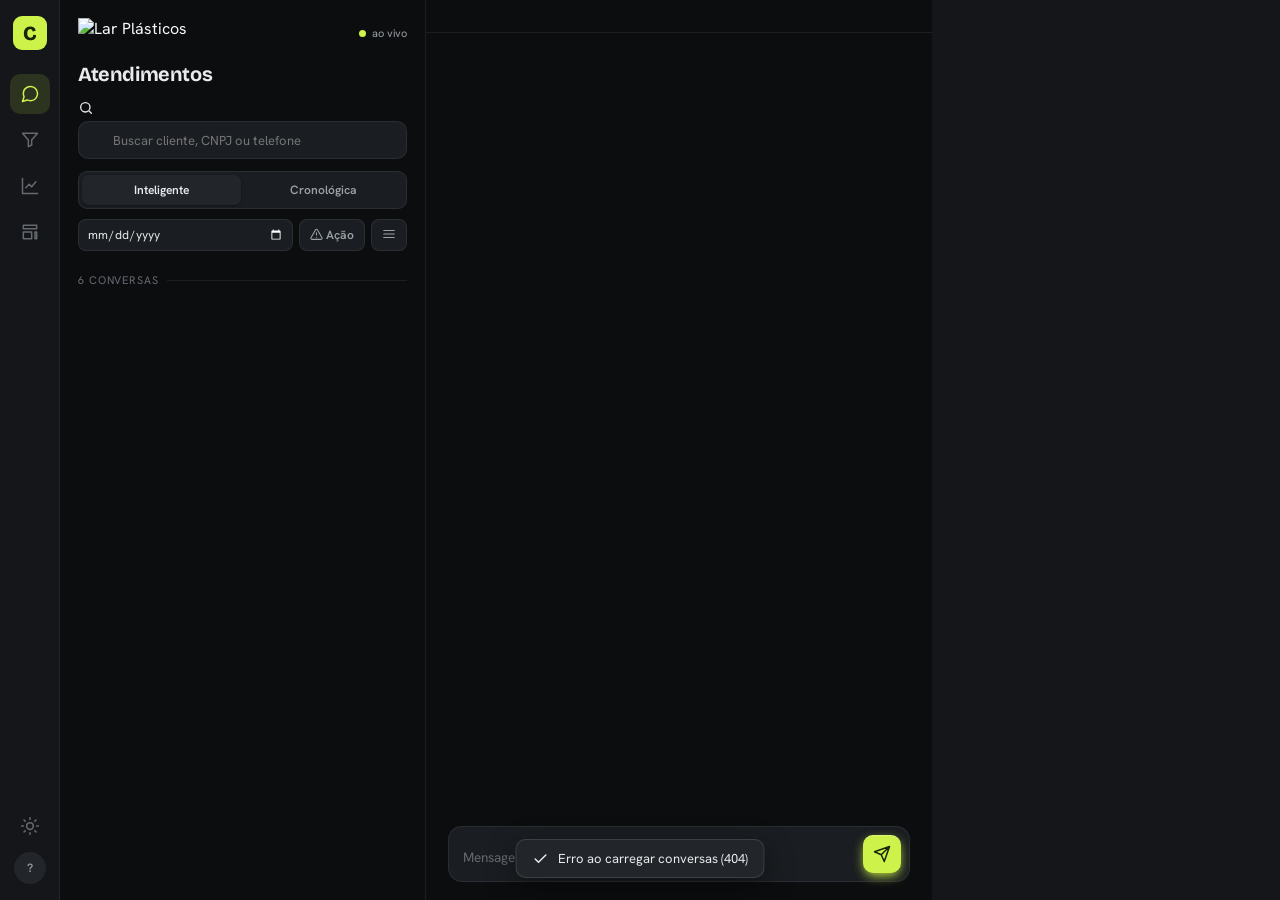
==== index.html @ ab8888f8 "Cortex: painel de vendas B2B com Ploomes, Neppo e copiloto IA Co-authored-by: Cursor <cursoragent@cu" ====
<!DOCTYPE html>
<html lang="pt-BR">
<head>
<meta charset="UTF-8">
<meta name="viewport" content="width=device-width, initial-scale=1.0">
<title>Cortex · Painel de Vendas</title>
<link rel="preconnect" href="https://fonts.googleapis.com">
<link rel="preconnect" href="https://fonts.gstatic.com" crossorigin>
<link href="https://fonts.googleapis.com/css2?family=Bricolage+Grotesque:opsz,wght@12..96,500;12..96,700;12..96,800&family=Hanken+Grotesk:wght@400;500;600;700&family=JetBrains+Mono:wght@400;500;700&display=swap" rel="stylesheet">
<style>
  :root{
    --bg:#0c0d0f; --surface:#141619; --surface-2:#1a1d21; --surface-3:#22262b;
    --border:rgba(255,255,255,.07); --border-2:rgba(255,255,255,.12);
    --text:#e9eaec; --dim:#9aa1a8; --faint:#646a71;
    --accent:#cdf24a; --accent-ink:#1a2406; --accent-dim:rgba(205,242,74,.13);
    --amber:#f5b84a; --amber-dim:rgba(245,184,74,.13);
    --slate:#7a828b; --slate-dim:rgba(122,130,139,.14);
    --bad:#f87171; --bad-dim:rgba(248,113,113,.13);
    --info:#8fd3fc; --bubble-in:#1d2125; --bubble-out:#283318;
    --r:10px; --r-lg:14px;
    --mono:'JetBrains Mono',ui-monospace,monospace;
    --ui:'Hanken Grotesk',system-ui,sans-serif;
    --disp:'Bricolage Grotesque',serif;
    --bg-grad:radial-gradient(900px 500px at 78% -8%, rgba(205,242,74,.05), transparent 60%);
    --shadow:0 10px 30px rgba(0,0,0,.4);
  }
  /* ---------- tema claro ---------- */
  [data-theme="light"]{
    --bg:#f3f5f7; --surface:#ffffff; --surface-2:#f1f3f5; --surface-3:#e6e9ec;
    --border:rgba(15,23,32,.10); --border-2:rgba(15,23,32,.18);
    --text:#171a1d; --dim:#566069; --faint:#8b949d;
    --accent:#4a9e2f; --accent-ink:#ffffff; --accent-dim:rgba(74,158,47,.14);
    --amber:#b9770b; --amber-dim:rgba(185,119,11,.14);
    --slate:#697079; --slate-dim:rgba(105,112,121,.14);
    --bad:#d23b34; --bad-dim:rgba(210,59,52,.12);
    --info:#1f7fb0; --bubble-in:#ffffff; --bubble-out:#dff2c9;
    --bg-grad:radial-gradient(900px 500px at 78% -8%, rgba(74,158,47,.08), transparent 60%);
    --shadow:0 10px 30px rgba(15,23,32,.14);
  }
  *{box-sizing:border-box;margin:0;padding:0}
  html,body{height:100%}
  body{
    font-family:var(--ui); background:var(--bg); color:var(--text);
    -webkit-font-smoothing:antialiased; overflow:hidden;
    background-image:var(--bg-grad);
    transition:background-color .2s, color .2s;
  }
  ::-webkit-scrollbar{width:9px;height:9px}
  ::-webkit-scrollbar-thumb{background:var(--surface-3);border-radius:9px;border:2px solid var(--bg)}
  ::-webkit-scrollbar-thumb:hover{background:#2f343a}
  button{font-family:inherit;cursor:pointer}
  svg.ic{vertical-align:-2px;flex-shrink:0}
  .sdot{display:inline-block;width:6px;height:6px;border-radius:50%;background:currentColor;margin-left:5px;vertical-align:1px;opacity:.6}

  .app{display:grid;grid-template-columns:60px 366px minmax(0,1fr) 348px;height:100vh}

  /* ---------- rail ---------- */
  .rail{background:var(--surface);border-right:1px solid var(--border);display:flex;flex-direction:column;align-items:center;padding:16px 0;gap:6px}
  .logo{width:34px;height:34px;border-radius:9px;background:var(--accent);color:var(--accent-ink);display:grid;place-items:center;font-family:var(--disp);font-weight:800;font-size:20px;margin-bottom:18px}
  .rail-btn{width:40px;height:40px;border-radius:10px;border:0;background:transparent;color:var(--faint);display:grid;place-items:center;font-size:20px;transition:.18s}
  .rail-btn:hover{background:var(--surface-2);color:var(--dim)}
  .rail-btn.on{background:var(--accent-dim);color:var(--accent)}
  .rail .spacer{flex:1}
  .rail .me{width:32px;height:32px;border-radius:50%;background:var(--surface-3);display:grid;place-items:center;font-size:12px;font-weight:600;color:var(--dim)}

  /* ---------- list column ---------- */
  .col{display:flex;flex-direction:column;min-height:0;border-right:1px solid var(--border)}
  .col-head{padding:18px 18px 12px}
  .logobar{display:flex;align-items:center;justify-content:space-between;margin-bottom:14px}
  .logo-img{height:30px;width:auto;object-fit:contain}
  [data-theme="dark"] .logo-img{filter:brightness(1.06)}
  .brand{display:flex;align-items:center;justify-content:space-between}
  .brand h1{font-family:var(--disp);font-weight:700;font-size:20px;letter-spacing:-.02em}
  .live{display:flex;align-items:center;gap:6px;font-size:11px;color:var(--dim)}
  .dot{width:7px;height:7px;border-radius:50%;background:var(--accent);box-shadow:0 0 0 0 var(--accent);animation:pulse 2.4s infinite}
  @keyframes pulse{0%{box-shadow:0 0 0 0 rgba(205,242,74,.5)}70%{box-shadow:0 0 0 7px rgba(205,242,74,0)}100%{box-shadow:0 0 0 0 rgba(205,242,74,0)}}
  .search{margin-top:14px;position:relative}
  .search i{position:absolute;left:11px;top:50%;transform:translateY(-50%);color:var(--faint);font-size:16px}
  .search input{width:100%;height:38px;background:var(--surface-2);border:1px solid var(--border);border-radius:var(--r);color:var(--text);font-family:inherit;font-size:13px;padding:0 12px 0 34px;outline:none;transition:.18s}
  .search input:focus{border-color:var(--border-2);background:var(--surface-3)}
  .seg{display:flex;gap:4px;margin-top:12px;background:var(--surface-2);padding:3px;border-radius:9px;border:1px solid var(--border)}
  .seg button{flex:1;height:30px;border:0;background:transparent;color:var(--dim);font-size:12px;font-weight:600;border-radius:7px;transition:.16s}
  .seg button.on{background:var(--surface-3);color:var(--text);box-shadow:0 1px 2px rgba(0,0,0,.3)}
  #kpibar{display:grid;grid-template-columns:1fr 1fr;gap:6px;margin-top:12px}
  #kpibar:empty{display:none}
  .kstat{background:var(--surface-2);border:1px solid var(--border);border-radius:8px;padding:7px 10px;transition:.15s}
  .kstat.click{cursor:pointer}
  .kstat.click:hover{border-color:var(--border-2);background:var(--surface-3)}
  .kstat .n{font-family:var(--mono);font-weight:700;font-size:15px}
  .kstat .k{font-size:10px;color:var(--faint);text-transform:uppercase;letter-spacing:.05em;margin-top:1px}

  /* dashboard */
  .dash-kpis{display:grid;grid-template-columns:repeat(4,1fr);gap:10px;margin-bottom:22px}
  .dash-kpis .kpi{padding:12px}
  .dash-kpis .n{font-size:20px}
  .dbar-row{display:grid;grid-template-columns:170px 1fr 96px;gap:12px;align-items:center;margin-bottom:9px;font-size:12.5px}
  .dbar-label{color:var(--dim);white-space:nowrap;overflow:hidden;text-overflow:ellipsis}
  .dbar-track{background:var(--surface-2);border-radius:6px;height:22px;overflow:hidden;position:relative}
  .dbar-fill{height:100%;background:linear-gradient(90deg,var(--accent-dim),var(--accent));display:flex;align-items:center;padding:0 8px;font-size:11px;color:var(--accent-ink);font-weight:700;border-radius:6px;min-width:fit-content}
  .dbar-fill.amber{background:linear-gradient(90deg,var(--amber-dim),var(--amber))}
  .dbar-fill.slate{background:linear-gradient(90deg,var(--slate-dim),var(--slate))}
  .dbar-val{font-family:var(--mono);font-weight:600;text-align:right;color:var(--text)}
  .dbar-n{font-family:var(--mono);color:var(--faint);font-size:11px}
  .dash-sec{font-family:var(--disp);font-size:14px;font-weight:600;margin:6px 0 14px;color:var(--text)}

  .col-meta{display:flex;align-items:center;gap:8px;padding:10px 18px 6px;font-size:11px;color:var(--faint);text-transform:uppercase;letter-spacing:.08em}
  .col-meta .ln{flex:1;height:1px;background:var(--border)}

  .list{flex:1;overflow-y:auto;padding:4px 10px 14px}
  .conv{position:relative;padding:12px 12px 12px 14px;border-radius:var(--r);cursor:pointer;transition:.15s;border:1px solid transparent}
  .conv:hover{background:var(--surface-2)}
  .conv.on{background:var(--surface-2);border-color:var(--border-2)}
  .conv.on::before{content:"";position:absolute;left:0;top:11px;bottom:11px;width:3px;border-radius:3px;background:var(--accent)}
  .conv .row1{display:flex;align-items:center;justify-content:space-between;gap:8px}
  .conv .name{font-weight:600;font-size:13.5px;letter-spacing:-.01em;white-space:nowrap;overflow:hidden;text-overflow:ellipsis}
  .conv .snippet{font-size:12px;color:var(--dim);margin:4px 0 7px;white-space:nowrap;overflow:hidden;text-overflow:ellipsis}
  .conv.awaiting .snippet{color:var(--text);font-weight:500}
  .chip.wait{background:var(--amber-dim);color:var(--amber)}
  .col-tools #action-btn.on{background:var(--amber-dim);border-color:var(--amber);color:var(--amber)}
  .rail-badge{position:absolute;top:4px;right:4px;min-width:16px;height:16px;border-radius:8px;background:var(--bad);color:#fff;font-size:9px;font-weight:700;display:grid;place-items:center;padding:0 3px}
  .rail-btn{position:relative}
  .assist-wrap{display:flex;flex-direction:column;gap:8px}
  .th-warn{font-size:11px;color:var(--amber);margin-top:2px}
  .conv .row3{display:flex;align-items:center;justify-content:space-between}
  .tag{font-size:10.5px;font-weight:600;padding:2px 8px;border-radius:6px;background:var(--surface-3);color:var(--dim);letter-spacing:.01em}
  .time{font-size:11px;color:var(--faint);font-family:var(--mono)}
  .score{font-family:var(--mono);font-weight:700;font-size:12.5px;padding:2px 8px;border-radius:7px;min-width:34px;text-align:center}
  .s-hi{background:var(--accent-dim);color:var(--accent)}
  .s-mid{background:var(--amber-dim);color:var(--amber)}
  .s-lo{background:var(--slate-dim);color:var(--slate)}

  /* chips de tag inteligente */
  .chips{display:flex;flex-wrap:wrap;gap:4px;margin:6px 0 7px}
  .chip{font-size:10px;font-weight:600;padding:2px 7px;border-radius:6px;background:var(--surface-3);color:var(--dim);white-space:nowrap;letter-spacing:.01em}
  .chip.ok{background:var(--accent-dim);color:var(--accent)}
  .chip.warn{background:var(--amber-dim);color:var(--amber)}
  .chip.bad{background:var(--bad-dim);color:var(--bad)}
  .chip.value{background:rgba(143,211,252,.14);color:var(--info)}
  .chip.stage{background:var(--slate-dim);color:var(--slate)}
  .chip.stale{background:var(--amber-dim);color:var(--amber)}
  .chip.info{background:rgba(143,211,252,.14);color:var(--info)}
  .conv .row3 .owner{display:flex;align-items:center;gap:5px;min-width:0;font-size:11px;color:var(--dim)}
  .conv .row3 .owner svg{flex-shrink:0;color:var(--faint)}
  .conv .row3 .owner span{white-space:nowrap;overflow:hidden;text-overflow:ellipsis;max-width:130px}
  .conv .row3 .dealval{font-family:var(--mono);font-size:11.5px;color:var(--faint);font-weight:600;white-space:nowrap}
  .chip.flt,.owner.flt{cursor:pointer}
  .chip.flt:hover{filter:brightness(1.25)}
  .owner.flt:hover span{color:var(--text);text-decoration:underline}
  #filter-bar{padding:0 18px}
  #filter-bar:empty{padding:0}
  .fchip{display:inline-flex;align-items:center;gap:6px;font-size:11.5px;color:var(--text);background:var(--accent-dim);border:1px solid var(--accent);border-radius:7px;padding:3px 4px 3px 10px;margin-bottom:6px}
  .fchip b{font-weight:700;color:var(--accent)}
  .fchip button{border:0;background:transparent;color:var(--accent);font-size:16px;line-height:1;cursor:pointer;padding:0 4px}

  /* ---------- conversation ---------- */
  .thread{display:flex;flex-direction:column;min-width:0;min-height:0;height:100vh;background:var(--bg)}
  .thread-head{display:flex;align-items:center;gap:12px;padding:16px 22px;border-bottom:1px solid var(--border)}
  .ava{width:40px;height:40px;border-radius:11px;background:var(--surface-3);display:grid;place-items:center;font-weight:700;font-size:14px;color:var(--dim);flex-shrink:0}
  .th-name{font-family:var(--disp);font-weight:600;font-size:17px;letter-spacing:-.01em}
  .th-sub{font-size:12px;color:var(--dim);margin-top:1px}
  .th-actions{margin-left:auto;display:flex;gap:8px;color:var(--faint)}
  .th-actions .rail-btn{width:34px;height:34px;font-size:18px}

  .msgs{flex:1;min-height:0;overflow-y:auto;padding:22px 22px 8px;display:flex;flex-direction:column;gap:12px}
  .day{align-self:center;font-size:11px;color:var(--faint);background:var(--surface);padding:3px 12px;border-radius:999px;border:1px solid var(--border)}
  .msg{max-width:74%;padding:9px 13px;font-size:13.5px;line-height:1.5;border-radius:14px;position:relative}
  .msg .t{font-size:10px;color:var(--faint);font-family:var(--mono);margin-top:4px;text-align:right}
  .in{align-self:flex-start;background:var(--bubble-in);border-bottom-left-radius:5px}
  .out{align-self:flex-end;background:var(--bubble-out);border-bottom-right-radius:5px;color:var(--text)}

  /* ---------- suggestion + composer ---------- */
  .compose{padding:0 22px 18px;flex-shrink:0}
  .sugg{border:1px solid var(--border-2);border-radius:var(--r-lg);background:linear-gradient(180deg,var(--surface-2),var(--surface));overflow:hidden;margin-bottom:12px;animation:rise .4s ease both}
  @keyframes rise{from{opacity:0;transform:translateY(8px)}to{opacity:1;transform:none}}
  .sugg-head{display:flex;align-items:center;gap:9px;padding:10px 14px;border-bottom:1px solid var(--border)}
  .sugg-head .ico{width:24px;height:24px;border-radius:7px;background:var(--accent-dim);color:var(--accent);display:grid;place-items:center;font-size:15px}
  .sugg-head .lab{font-size:11px;color:var(--dim)}
  .sugg-head .lab b{color:var(--text);font-weight:600}
  .conf{margin-left:auto;display:flex;align-items:center;gap:7px;font-size:10.5px;color:var(--faint);font-family:var(--mono)}
  .conf .bar{width:46px;height:5px;border-radius:3px;background:var(--surface-3);overflow:hidden}
  .conf .bar i{display:block;height:100%;background:var(--accent);border-radius:3px}
  .sugg-body{padding:12px 14px;font-size:13.5px;line-height:1.55}
  .sugg-body .src{font-size:10.5px;color:var(--faint);margin-top:8px;display:flex;align-items:center;gap:5px}
  .sugg-foot{display:flex;gap:8px;padding:0 14px 12px}
  .btn{height:32px;padding:0 14px;border-radius:8px;font-size:12.5px;font-weight:600;border:1px solid var(--border-2);background:var(--surface-3);color:var(--text);transition:.15s;display:inline-flex;align-items:center;gap:6px}
  .btn:hover{border-color:var(--dim)}
  .btn.primary{background:var(--accent);color:var(--accent-ink);border-color:var(--accent)}
  .btn.primary:hover{filter:brightness(1.08)}
  .btn.ghost{background:transparent}
  .btn:active{transform:scale(.97)}
  .no-sugg{font-size:12.5px;color:var(--faint);padding:11px 14px;border:1px dashed var(--border-2);border-radius:var(--r-lg);margin-bottom:12px;display:flex;align-items:center;gap:8px}
  /* copiloto IA */
  .ai-bar{display:flex;gap:6px;margin-bottom:10px;flex-wrap:wrap}
  .ai-btn{display:inline-flex;align-items:center;gap:6px;height:30px;padding:0 11px;border:1px solid var(--border-2);background:linear-gradient(180deg,var(--surface-2),var(--surface));color:var(--text);border-radius:8px;font-size:12px;font-weight:600}
  .ai-btn:hover{border-color:var(--accent)}
  .ai-btn .ic{color:var(--accent)}
  .ai-btn:disabled{opacity:.6}
  .ai-card{border:1px solid var(--border-2);border-radius:var(--r-lg);background:linear-gradient(180deg,var(--accent-dim),var(--surface));padding:11px 13px;margin-bottom:10px;font-size:13px;line-height:1.5;white-space:pre-wrap;animation:rise .35s ease both}
  .ai-card .ai-h{display:flex;align-items:center;gap:7px;font-size:11px;color:var(--dim);margin-bottom:6px;font-weight:600}
  .ai-card .ai-h .ic{color:var(--accent)}
  .ai-card .ai-x{margin-left:auto;border:0;background:transparent;color:var(--faint);cursor:pointer;font-size:15px}
  .ai-card .ai-acts{display:flex;gap:8px;margin-top:9px}
  .senti{display:inline-flex;align-items:center;gap:5px;font-size:10.5px;font-weight:600;padding:2px 8px;border-radius:6px}

  .composer{display:flex;align-items:flex-end;gap:10px;background:var(--surface-2);border:1px solid var(--border);border-radius:var(--r-lg);padding:8px 8px 8px 14px}
  .composer textarea{flex:1;background:transparent;border:0;outline:none;color:var(--text);font-family:inherit;font-size:13.5px;line-height:1.5;resize:none;max-height:120px;padding:6px 0}
  .composer textarea::placeholder{color:var(--faint)}
  .send{width:38px;height:38px;border-radius:10px;border:0;background:var(--accent);color:var(--accent-ink);display:grid;place-items:center;font-size:19px;transition:.15s;flex-shrink:0}
  .send:hover{filter:brightness(1.08)} .send:active{transform:scale(.95)}

  /* ---------- client 360 ---------- */
  .panel{background:var(--surface);overflow-y:auto;padding:20px 18px}
  .p-title{font-size:11px;text-transform:uppercase;letter-spacing:.1em;color:var(--faint);margin-bottom:14px;font-weight:600}
  .ring-wrap{display:flex;align-items:center;gap:16px;margin-bottom:18px}
  @property --ang{syntax:"<angle>";inherits:false;initial-value:0deg}
  .ring{width:86px;height:86px;border-radius:50%;display:grid;place-items:center;position:relative;flex-shrink:0;
    background:conic-gradient(var(--ring-col,var(--accent)) var(--ang), var(--surface-3) 0);
    animation:ringfill 1.15s cubic-bezier(.22,1,.36,1) forwards;
    box-shadow:0 8px 20px rgba(0,0,0,.38), 0 0 22px -6px var(--ring-col,transparent), inset 0 0 0 1px rgba(255,255,255,.05)}
  @keyframes ringfill{from{--ang:0deg} to{--ang:var(--target,0deg)}}
  .ring::before{content:"";position:absolute;inset:4px;border-radius:50%;pointer-events:none;z-index:2;
    background:radial-gradient(62% 46% at 50% 16%, rgba(255,255,255,.28), transparent 62%)}
  .ring .inner{width:66px;height:66px;border-radius:50%;position:relative;z-index:1;
    background:radial-gradient(125% 125% at 50% 28%, var(--surface-2), var(--surface));
    display:flex;flex-direction:column;align-items:center;justify-content:center;gap:1px;line-height:1;
    box-shadow:inset 0 2px 7px rgba(0,0,0,.5), inset 0 -1px 0 rgba(255,255,255,.04)}
  .ring .num{font-family:var(--mono);font-weight:700;font-size:22px;line-height:1}
  .ring .cap{font-size:9px;color:var(--faint);text-transform:uppercase;letter-spacing:.08em;margin-top:0}
  .ring-info .lvl{font-family:var(--disp);font-size:17px;font-weight:600}
  .ring-info .desc{font-size:12px;color:var(--dim);margin-top:2px;line-height:1.4}

  .breakdown{margin-bottom:20px}
  .bd{display:flex;align-items:center;justify-content:space-between;font-size:12px;padding:6px 0;border-bottom:1px solid var(--border)}
  .bd:last-child{border:0}
  .bd .l{color:var(--dim)}
  .bd .v{font-family:var(--mono);font-weight:600;color:var(--accent)}
  .bd .v.neg{color:var(--bad)}
  .bd-title{font-size:11px;text-transform:uppercase;letter-spacing:.06em;color:var(--faint);margin-bottom:6px;font-weight:600}

  .facts{background:var(--surface-2);border:1px solid var(--border);border-radius:var(--r);padding:4px 12px;margin-bottom:20px}
  .fact{display:flex;align-items:center;justify-content:space-between;font-size:12.5px;padding:9px 0;border-bottom:1px solid var(--border)}
  .fact:last-child{border:0}
  .fact .l{color:var(--dim);display:flex;align-items:center;gap:8px}
  .fact .l i{font-size:16px;color:var(--faint)}
  .fact .v{font-weight:600}

  .ord{display:flex;align-items:center;justify-content:space-between;padding:9px 0;border-bottom:1px solid var(--border);font-size:12px}
  .ord:last-child{border:0}
  .ord .code{font-family:var(--mono);color:var(--dim)}
  .ord .st{font-size:10.5px;font-weight:600;padding:2px 8px;border-radius:6px}
  .st-ok{background:var(--accent-dim);color:var(--accent)}
  .st-go{background:var(--amber-dim);color:var(--amber)}
  .ord .val{font-family:var(--mono);font-weight:600}

  /* toast */
  .toast{position:fixed;bottom:22px;left:50%;transform:translateX(-50%) translateY(20px);background:var(--surface-3);border:1px solid var(--border-2);color:var(--text);font-size:13px;padding:10px 16px;border-radius:10px;opacity:0;transition:.25s;pointer-events:none;display:flex;align-items:center;gap:9px;z-index:50;box-shadow:var(--shadow)}
  .toast.show{opacity:1;transform:translateX(-50%) translateY(0)}
  .toast i{color:var(--accent)}

  /* mídia no chat */
  .media-img{max-width:220px;max-height:240px;border-radius:8px;cursor:pointer;display:block}
  .media-audio{width:230px;height:36px}
  .media-doc{color:var(--accent);text-decoration:none;font-weight:600}
  .msg .cap{margin-top:5px;font-size:12.5px}
  /* mensagem automática (bot) + status */
  .msg.botmsg{opacity:.7}
  .botmark{font-size:9px;background:var(--surface-3);color:var(--faint);padding:1px 5px;border-radius:4px;margin-right:5px;text-transform:uppercase;letter-spacing:.04em}
  .mstat{margin-left:5px;font-weight:700}
  .mstat.sent{color:var(--accent)} .mstat.failed{color:var(--bad)} .mstat.sending{color:var(--faint)}
  .th-botbtn{height:30px;padding:0 10px;border:1px solid var(--border);background:var(--surface-2);color:var(--dim);border-radius:8px;font-size:11.5px;font-weight:600}
  .th-botbtn.on{background:var(--accent-dim);color:var(--accent);border-color:var(--accent)}
  /* avatar na lista + não-lidas */
  .cava{display:inline-grid;place-items:center;width:20px;height:20px;border-radius:5px;color:#fff;font-size:9px;font-weight:700;margin-right:7px;vertical-align:middle;flex-shrink:0}
  .conv .name{display:flex;align-items:center}
  .unread{background:var(--accent);color:var(--accent-ink);font-family:var(--mono);font-weight:700;font-size:10px;min-width:17px;height:17px;border-radius:9px;display:inline-grid;place-items:center;padding:0 4px;margin-right:6px}
  /* densidade compacta */
  .list.compact .conv{padding:8px 12px}
  .list.compact .chips,.list.compact .cava{display:none}
  .list.compact .snippet{margin:3px 0 4px}
  /* controles de negócio no painel */
  .deal-ctl{display:flex;gap:8px;margin-bottom:16px}
  .deal-ctl select{flex:1;min-width:0;height:34px;background:var(--surface-2);border:1px solid var(--border);border-radius:8px;color:var(--text);font-family:inherit;font-size:12px;padding:0 8px;outline:none}
  .deal-ctl .btn{height:34px;white-space:nowrap}
  /* toolbar da coluna */
  .col-tools{display:flex;gap:6px;margin-top:10px}
  .col-tools input[type=date]{flex:1;min-width:0;height:32px;background:var(--surface-2);border:1px solid var(--border);border-radius:8px;color:var(--text);font-family:inherit;font-size:12px;padding:0 8px;outline:none;color-scheme:dark}
  [data-theme="light"] .col-tools input[type=date]{color-scheme:light}
  .col-tools button{height:32px;padding:0 10px;border:1px solid var(--border);background:var(--surface-2);color:var(--dim);border-radius:8px;font-size:12px;font-weight:600;white-space:nowrap}
  .col-tools #action-btn:hover{color:var(--amber);border-color:var(--amber)}
  #saved-filters{display:flex;flex-wrap:wrap;gap:5px;padding:8px 0 0}
  #saved-filters:empty{display:none}
  .savedf{font-size:11px;color:var(--dim);background:var(--surface-2);border:1px solid var(--border);border-radius:6px;padding:2px 4px 2px 8px;cursor:pointer;display:inline-flex;align-items:center;gap:4px}
  .savedf b{color:var(--faint);font-weight:700;padding:0 3px}
  .fchip button#fsave{color:var(--amber)}
  /* fila SLA */
  .sla-row{display:grid;grid-template-columns:1fr auto auto;gap:12px;align-items:center;padding:9px 0;border-bottom:1px solid var(--border);font-size:12.5px;cursor:pointer}
  .sla-row:hover{background:var(--surface-2)}
  .sla-meta{font-size:11px;color:var(--faint);white-space:nowrap;overflow:hidden;text-overflow:ellipsis;max-width:240px}
  .th-back{display:none;width:34px;height:34px;border:0;background:var(--surface-2);color:var(--text);border-radius:9px;font-size:20px;margin-right:4px}
  /* conta + admin */
  .me{border:0;cursor:pointer;font-family:inherit}
  .me:hover{color:var(--text)}
  .usermenu{position:fixed;left:64px;bottom:16px;background:var(--surface);border:1px solid var(--border-2);border-radius:12px;box-shadow:var(--shadow);padding:6px;min-width:180px;display:none;z-index:70}
  .usermenu.show{display:block}
  .um-head{padding:8px 10px;border-bottom:1px solid var(--border);margin-bottom:4px}
  .um-head b{display:block;font-size:13px}
  .um-head span{font-size:11px;color:var(--faint)}
  .usermenu button{width:100%;text-align:left;border:0;background:transparent;color:var(--text);font-family:inherit;font-size:13px;padding:8px 10px;border-radius:8px}
  .usermenu button:hover{background:var(--surface-2)}
  #um-logout{color:var(--bad)}
  .sla-row.adm5{grid-template-columns:1fr 70px 60px 70px auto}
  .newuser{display:grid;grid-template-columns:1fr 1fr auto auto;gap:8px;align-items:center}
  .newuser input,.newuser select{height:36px;background:var(--surface-2);border:1px solid var(--border);border-radius:8px;color:var(--text);font-family:inherit;font-size:13px;padding:0 10px;outline:none;min-width:0}
  .newuser #nu-owner{grid-column:1/3}
  .urow{display:flex;align-items:center;gap:12px;padding:9px 0;border-bottom:1px solid var(--border);font-size:12.5px}
  .urow.off{opacity:.45}
  .urow .un{flex:1;min-width:0;white-space:nowrap;overflow:hidden;text-overflow:ellipsis}
  .urow .un i{color:var(--faint);font-style:normal}
  .urow .uid{font-family:var(--mono);color:var(--faint);font-size:11px}
  .urow .ua-toggle{height:26px;font-size:11px}
  .nu-hint{font-size:12px;color:var(--faint);margin-top:8px}
  .nu-hint a{color:var(--accent)}
  #admin-tabs button{font-size:12px}

  /* ---------- polish 3D / profundidade ---------- */
  .ring-wrap{perspective:700px}
  .ring{transition:transform .3s cubic-bezier(.22,1,.36,1)}
  .ring-wrap:hover .ring{transform:rotateX(10deg) rotateY(-10deg) scale(1.04)}
  .ring .num{text-shadow:0 1px 2px rgba(0,0,0,.4)}
  .score{box-shadow:inset 0 1px 0 rgba(255,255,255,.12), 0 1px 2px rgba(0,0,0,.22)}
  .ava{box-shadow:0 3px 9px rgba(0,0,0,.32), inset 0 1px 0 rgba(255,255,255,.18)}
  .cava{box-shadow:0 1px 3px rgba(0,0,0,.3), inset 0 1px 0 rgba(255,255,255,.18)}
  .ocard{transition:transform .16s ease, box-shadow .16s ease, border-color .16s ease}
  .ocard:hover{transform:translateY(-2px);box-shadow:0 10px 22px rgba(0,0,0,.28)}
  .kpi,.kstat{transition:transform .16s ease, box-shadow .16s ease, border-color .16s}
  .kpi:hover,.kstat.click:hover{transform:translateY(-2px);box-shadow:0 8px 18px rgba(0,0,0,.22)}
  .btn.primary{box-shadow:0 4px 12px -2px var(--accent), inset 0 1px 0 rgba(255,255,255,.25)}
  .send{box-shadow:0 4px 12px -2px var(--accent), inset 0 1px 0 rgba(255,255,255,.25)}
  [data-theme="light"] .ocard:hover{box-shadow:0 10px 22px rgba(15,23,32,.12)}
  [data-theme="light"] .kpi:hover,[data-theme="light"] .kstat.click:hover{box-shadow:0 8px 18px rgba(15,23,32,.1)}

  /* ---------- responsivo ---------- */
  @media(max-width:1100px){ .app{grid-template-columns:60px 320px minmax(0,1fr)} .panel{display:none} }
  @media(max-width:820px){
    .app{grid-template-columns:1fr}
    .rail{display:none} .col{border-right:0}
    .thread{display:none}
    body.show-thread .col{display:none}
    body.show-thread .thread{display:flex}
    body.show-thread .th-back{display:grid;place-items:center}
  }

  /* ---------- Cliente 360 enriquecido ---------- */
  .badge{display:inline-flex;align-items:center;gap:5px;font-size:11px;font-weight:600;padding:3px 9px;border-radius:7px;background:var(--surface-3);color:var(--dim)}
  .badge.ok{background:var(--accent-dim);color:var(--accent)}
  .badge.warn{background:var(--amber-dim);color:var(--amber)}
  .badge.bad{background:var(--bad-dim);color:var(--bad)}
  .kpis{display:grid;grid-template-columns:1fr 1fr;gap:8px;margin-bottom:18px}
  .commercial-kpis{grid-template-columns:1fr 1fr 1fr;margin-bottom:16px}
  .commercial-kpis .kpi-go .n{color:var(--amber)}
  .commercial-kpis .kpi-info .n{color:var(--info)}
  .commercial-kpis .kpi-ok .n{color:var(--accent)}
  .kpi{background:var(--surface-2);border:1px solid var(--border);border-radius:var(--r);padding:9px 11px}
  .kpi .n{font-family:var(--mono);font-weight:700;font-size:16px}
  .kpi .k{font-size:10.5px;color:var(--faint);text-transform:uppercase;letter-spacing:.06em;margin-top:2px}
  .ptabs{display:flex;gap:4px;margin:2px 0 14px;background:var(--surface-2);padding:3px;border-radius:9px;border:1px solid var(--border)}
  .ptabs button{flex:1;height:28px;border:0;background:transparent;color:var(--dim);font-size:11.5px;font-weight:600;border-radius:7px}
  .ptabs button.on{background:var(--surface-3);color:var(--text)}
  .loading{font-size:12px;color:var(--faint);padding:12px 2px}
  /* skeleton shimmer */
  .skel{border-radius:8px;background:linear-gradient(90deg,var(--surface-2) 25%,var(--surface-3) 37%,var(--surface-2) 63%);background-size:400% 100%;animation:shimmer 1.3s ease infinite}
  @keyframes shimmer{0%{background-position:100% 0}100%{background-position:-100% 0}}
  .skel-row{height:14px;margin:9px 0}
  .skel-card{height:64px;margin-bottom:9px}
  .skel-bubble{height:34px;width:60%;margin:10px 0;border-radius:14px}
  .skel-bubble.out{margin-left:auto;width:48%}
  /* barras de dashboard animadas */
  .dbar-fill{transition:width .85s cubic-bezier(.22,1,.36,1)}
  /* toast com ação (undo) */
  .toast .tact{margin-left:10px;background:var(--accent);color:var(--accent-ink);border:0;border-radius:6px;font-weight:700;font-size:12px;padding:3px 10px;cursor:pointer;font-family:inherit}

  .ocard{background:var(--surface-2);border:1px solid var(--border);border-radius:var(--r);padding:10px 12px;margin-bottom:8px}
  .ocard.open{border-left:3px solid var(--amber)}
  .ocard.done{border-left:3px solid var(--accent)}
  .ocard.late{border-left:3px solid var(--bad);background:linear-gradient(90deg,var(--bad-dim),var(--surface-2) 40%)}
  .ocard .stat.st-bad{background:var(--bad-dim);color:var(--bad)}
  .paytag{margin-top:7px;font-size:11.5px;color:var(--dim);background:var(--surface-3);display:inline-block;padding:3px 9px;border-radius:6px}
  .toppro{background:var(--surface-2);border:1px solid var(--border);border-radius:var(--r);padding:8px 12px;margin-bottom:20px}
  .toppro .tp-h{font-size:10.5px;color:var(--faint);text-transform:uppercase;letter-spacing:.06em;margin-bottom:6px}
  .toppro .tp{display:flex;justify-content:space-between;gap:8px;font-size:12px;padding:4px 0;border-bottom:1px solid var(--border)}
  .toppro .tp:last-child{border:0}
  .toppro .tp .nm{color:var(--dim);white-space:nowrap;overflow:hidden;text-overflow:ellipsis}
  .toppro .tp .q{font-family:var(--mono);color:var(--text);white-space:nowrap;font-size:11px}
  .ocard .top{display:flex;align-items:center;justify-content:space-between;gap:8px}
  .ocard .code{font-family:var(--mono);font-size:12px;color:var(--text);font-weight:600}
  .ocard .stat{font-size:10px;font-weight:700;padding:2px 7px;border-radius:6px;text-transform:uppercase;letter-spacing:.03em}
  .ocard .meta{display:flex;flex-wrap:wrap;gap:4px 12px;margin-top:7px;font-size:11.5px;color:var(--dim)}
  .ocard .meta b{color:var(--text);font-weight:600;font-family:var(--mono)}
  .ocard .val{font-family:var(--mono);font-weight:700;font-size:13px;color:var(--accent)}
  .ocard .items{margin-top:8px;border-top:1px solid var(--border);padding-top:7px;font-size:11.5px;color:var(--dim);display:none}
  .ocard .items.show{display:block}
  .ocard .li{display:flex;justify-content:space-between;gap:8px;padding:2px 0}
  .ocard .li .nm{white-space:nowrap;overflow:hidden;text-overflow:ellipsis}
  .ocard .toggle{font-size:11px;color:var(--faint);cursor:pointer;margin-top:6px;display:inline-flex;gap:4px;align-items:center}
  .ocard .hist{margin-top:7px;font-size:11px;color:var(--faint);line-height:1.5;max-height:78px;overflow:auto;border-top:1px dashed var(--border);padding-top:6px;white-space:pre-wrap}

  /* timeline */
  .tl{position:relative;padding-left:18px}
  .tl::before{content:"";position:absolute;left:5px;top:4px;bottom:4px;width:1px;background:var(--border-2)}
  .tlx{position:relative;margin-bottom:13px}
  .tlx::before{content:"";position:absolute;left:-16px;top:3px;width:9px;height:9px;border-radius:50%;background:var(--surface-3);border:2px solid var(--bg)}
  .tlx.wa::before{background:var(--accent)}
  .tlx.email::before{background:var(--info)}
  .tlx .h{display:flex;justify-content:space-between;gap:8px;font-size:11px}
  .tlx .h .ti{font-weight:600;color:var(--text)}
  .tlx .h .dt{color:var(--faint);font-family:var(--mono);white-space:nowrap}
  .tlx .c{font-size:12px;color:var(--dim);margin-top:2px;line-height:1.45}
  .note-add{display:flex;gap:8px;margin-bottom:16px;align-items:center}
  .note-add select{height:36px;background:var(--surface-2);border:1px solid var(--border);border-radius:8px;color:var(--text);font-family:inherit;font-size:12.5px;padding:0 8px;outline:none}
  .note-add input{flex:1;height:36px;background:var(--surface-2);border:1px solid var(--border);border-radius:8px;color:var(--text);font-family:inherit;font-size:13px;padding:0 12px;outline:none}
  .note-add input:focus{border-color:var(--border-2)}
  .note-add .btn{height:36px}
  .note-types{display:flex;gap:2px;background:var(--surface-2);border:1px solid var(--border);border-radius:8px;padding:2px}
  .note-types button{width:30px;height:30px;border:0;background:transparent;color:var(--faint);border-radius:6px;display:grid;place-items:center}
  .note-types button.on{background:var(--surface-3);color:var(--accent)}

  /* botão de ação grande no painel */
  .panel-cta{display:flex;gap:8px;margin:4px 0 16px}
  .panel-cta .btn{flex:1;justify-content:center;height:36px}

  /* thread: toggle conversa/histórico */
  .th-toggle{display:flex;gap:4px;background:var(--surface-2);padding:3px;border-radius:8px;border:1px solid var(--border)}
  .th-toggle button{height:26px;padding:0 11px;border:0;background:transparent;color:var(--dim);font-size:11.5px;font-weight:600;border-radius:6px}
  .th-toggle button.on{background:var(--surface-3);color:var(--text)}

  /* ---------- modal ---------- */
  .overlay{position:fixed;inset:0;background:rgba(0,0,0,.6);backdrop-filter:blur(3px);display:none;align-items:center;justify-content:center;z-index:60;padding:24px}
  .overlay.show{display:flex}
  .modal{background:var(--surface);border:1px solid var(--border-2);border-radius:var(--r-lg);width:min(640px,100%);max-height:88vh;overflow:auto;box-shadow:0 24px 60px rgba(0,0,0,.5)}
  .modal-head{display:flex;align-items:center;justify-content:space-between;padding:16px 20px;border-bottom:1px solid var(--border);position:sticky;top:0;background:var(--surface)}
  .modal-head h3{font-family:var(--disp);font-size:17px;font-weight:600}
  .modal-head .x{width:30px;height:30px;border:0;background:var(--surface-2);color:var(--dim);border-radius:8px;font-size:18px}
  .modal-body{padding:18px 20px}
  .seg.kind{margin:0 0 16px}
  .field{margin-bottom:12px}
  .field label{display:block;font-size:11px;color:var(--faint);text-transform:uppercase;letter-spacing:.06em;margin-bottom:5px}
  .field input,.field textarea{width:100%;background:var(--surface-2);border:1px solid var(--border);border-radius:8px;color:var(--text);font-family:inherit;font-size:13px;padding:8px 10px;outline:none}
  .field input:focus{border-color:var(--border-2)}
  .prodres{border:1px solid var(--border);border-radius:8px;margin-top:6px;max-height:170px;overflow:auto;display:none}
  .prodres.show{display:block}
  .prodres .pr{display:flex;justify-content:space-between;gap:8px;padding:8px 10px;cursor:pointer;font-size:12.5px;border-bottom:1px solid var(--border)}
  .prodres .pr:hover{background:var(--surface-2)}
  .prodres .pr .c{font-family:var(--mono);color:var(--faint);font-size:11px}
  .lines{margin:6px 0 10px}
  .line{display:grid;grid-template-columns:1fr 64px 92px 92px 28px;gap:8px;align-items:center;padding:7px 0;border-bottom:1px solid var(--border);font-size:12.5px}
  .line .nm{white-space:nowrap;overflow:hidden;text-overflow:ellipsis}
  .line .nm small{display:block;color:var(--faint);font-family:var(--mono);font-size:10.5px}
  .line input{width:100%;background:var(--surface-2);border:1px solid var(--border);border-radius:6px;color:var(--text);font-family:var(--mono);font-size:12px;padding:5px 6px;text-align:right;outline:none}
  .line .rm{border:0;background:transparent;color:var(--faint);font-size:16px;cursor:pointer}
  .line .lt{font-family:var(--mono);text-align:right;color:var(--text)}
  .doc-total{display:flex;justify-content:space-between;align-items:center;padding:12px 0 4px;font-size:14px;border-top:1px solid var(--border-2);margin-top:4px}
  .doc-total b{font-family:var(--mono);font-size:18px;color:var(--accent)}
  .preview-box{background:var(--surface-2);border:1px solid var(--border);border-radius:8px;padding:12px;margin-top:12px;font-size:12px;color:var(--dim);line-height:1.5}
  .preview-box .warn{color:var(--amber);font-weight:600;display:flex;gap:6px;margin-bottom:8px}
  .modal-foot{display:flex;gap:8px;justify-content:flex-end;padding:14px 20px;border-top:1px solid var(--border);position:sticky;bottom:0;background:var(--surface)}

  /* templates */
  .tpl-help{font-size:11.5px;color:var(--dim);background:var(--surface-2);border:1px solid var(--border);border-radius:8px;padding:10px 12px;margin-bottom:16px;line-height:1.9}
  .tpl-help code{background:var(--surface-3);color:var(--accent);padding:1px 6px;border-radius:5px;font-family:var(--mono);font-size:11px}
  .tpl-item{border:1px solid var(--border);border-radius:var(--r);padding:12px;margin-bottom:12px;background:var(--surface-2)}
  .tpl-h{display:flex;align-items:center;gap:8px;margin-bottom:8px;font-size:13px}
  .tpl-ta{width:100%;background:var(--surface);border:1px solid var(--border);border-radius:8px;color:var(--text);font-family:inherit;font-size:13px;line-height:1.5;padding:9px 11px;outline:none;resize:vertical}
  .tpl-ta:focus{border-color:var(--border-2)}
  .tpl-actions{display:flex;justify-content:flex-end;gap:8px;margin-top:8px}
  .tpl-actions .btn{height:30px;font-size:12px}
</style>
<script>
  // aplica o tema salvo antes de renderizar (evita flash)
  (function(){ try{ document.documentElement.dataset.theme = localStorage.getItem("cortex-theme") || "dark"; }catch(e){} })();
</script>
</head>
<body>
<div class="app">

  <!-- rail -->
  <nav class="rail">
    <div class="logo">C</div>
    <button class="rail-btn on" id="rail-inbox" title="Conversas" aria-label="Conversas"><svg width="20" height="20" viewBox="0 0 24 24" fill="none" stroke="currentColor" stroke-width="1.8" stroke-linecap="round" stroke-linejoin="round"><path d="M21 11.5a8.38 8.38 0 0 1-.9 3.8 8.5 8.5 0 0 1-7.6 4.7 8.38 8.38 0 0 1-3.8-.9L3 21l1.9-5.7a8.38 8.38 0 0 1-.9-3.8 8.5 8.5 0 0 1 4.7-7.6 8.38 8.38 0 0 1 3.8-.9h.5a8.48 8.48 0 0 1 8 8v.5z"/></svg></button>
    <button class="rail-btn" title="Funil" aria-label="Funil"><svg width="20" height="20" viewBox="0 0 24 24" fill="none" stroke="currentColor" stroke-width="1.8" stroke-linecap="round" stroke-linejoin="round"><path d="M3 4h18l-7 8v6l-4 2v-8L3 4z"/></svg></button>
    <button class="rail-btn" title="Métricas" aria-label="Métricas"><svg width="20" height="20" viewBox="0 0 24 24" fill="none" stroke="currentColor" stroke-width="1.8" stroke-linecap="round" stroke-linejoin="round"><path d="M3 3v18h18M7 14l4-4 3 3 5-6"/></svg></button>
    <button class="rail-btn" title="Templates" aria-label="Templates"><svg width="20" height="20" viewBox="0 0 24 24" fill="none" stroke="currentColor" stroke-width="1.8" stroke-linecap="round" stroke-linejoin="round"><path d="M4 4h16v4H4zM4 12h10v8H4zM18 12h2v8h-2z"/></svg></button>
    <button class="rail-btn" id="rail-admin" title="Admin" aria-label="Admin" style="display:none"><svg width="20" height="20" viewBox="0 0 24 24" fill="none" stroke="currentColor" stroke-width="1.8" stroke-linecap="round" stroke-linejoin="round"><path d="M3 3v18h18M8 17V9M13 17V5M18 17v-6"/></svg></button>
    <div class="spacer"></div>
    <button class="rail-btn" id="theme-toggle" title="Tema" aria-label="Alternar tema"></button>
    <button class="me" id="me-btn" title="Conta">··</button>
  </nav>

  <!-- list -->
  <section class="col">
    <div class="col-head">
      <div class="logobar">
        <img src="/logo.png" alt="Lar Plásticos" class="logo-img">
        <span class="live"><span class="dot"></span> ao vivo</span>
      </div>
      <div class="brand">
        <h1>Atendimentos</h1>
      </div>
      <div class="search">
        <svg width="16" height="16" viewBox="0 0 24 24" fill="none" stroke="currentColor" stroke-width="2" stroke-linecap="round"><circle cx="11" cy="11" r="7"/><path d="m20 20-3-3"/></svg>
        <input id="q" placeholder="Buscar cliente, CNPJ ou telefone">
      </div>
      <div class="seg">
        <button id="seg-smart" class="on">Inteligente</button>
        <button id="seg-chrono">Cronológica</button>
      </div>
      <div id="kpibar"></div>
      <div class="col-tools">
        <input type="date" id="day-picker" title="Filtrar por data de criação">
        <button id="action-btn" title="Fila de ação (SLA)"><svg width="13" height="13" viewBox="0 0 24 24" fill="none" stroke="currentColor" stroke-width="2" stroke-linecap="round" stroke-linejoin="round" style="vertical-align:-2px"><path d="M10.3 3.3 1.8 18a2 2 0 0 0 1.7 3h16.9a2 2 0 0 0 1.7-3L13.7 3.3a2 2 0 0 0-3.4 0z"/><path d="M12 9v4M12 17h.01"/></svg> Ação</button>
        <button id="density-btn" title="Densidade da lista"><svg width="14" height="14" viewBox="0 0 24 24" fill="none" stroke="currentColor" stroke-width="2" stroke-linecap="round" style="vertical-align:-2px"><path d="M3 6h18M3 12h18M3 18h18"/></svg></button>
      </div>
      <div id="saved-filters"></div>
    </div>
    <div class="col-meta"><span id="count">6 conversas</span><span class="ln"></span></div>
    <div id="filter-bar"></div>
    <div class="list" id="list"></div>
  </section>

  <!-- conversation -->
  <section class="thread">
    <div class="thread-head" id="thread-head"></div>
    <div class="msgs" id="msgs"></div>
    <div class="compose">
      <div class="assist-wrap">
        <div id="ai-slot"></div>
        <div id="sugg-slot"></div>
      </div>
      <div class="composer">
        <textarea id="input" rows="1" placeholder="Mensagem via WhatsApp…"></textarea>
        <button class="send" id="send" aria-label="Enviar">
          <svg width="18" height="18" viewBox="0 0 24 24" fill="none" stroke="currentColor" stroke-width="2" stroke-linecap="round" stroke-linejoin="round"><path d="M22 2 11 13M22 2l-7 20-4-9-9-4 20-7z"/></svg>
        </button>
      </div>
    </div>
  </section>

  <!-- client 360 -->
  <aside class="panel" id="panel"></aside>

</div>

<!-- modal: novo pedido / cotação -->
<div class="overlay" id="overlay">
  <div class="modal">
    <div class="modal-head">
      <h3 id="doc-title">Nova cotação</h3>
      <button class="x" id="doc-close" aria-label="Fechar">×</button>
    </div>
    <div class="modal-body">
      <div class="seg kind" id="doc-kind">
        <button data-kind="quote" class="on">Cotação</button>
        <button data-kind="order">Pedido</button>
      </div>
      <div class="field">
        <label>Cliente</label>
        <input id="doc-client" disabled>
      </div>
      <div class="field">
        <label>Adicionar produto (código ou nome)</label>
        <input id="doc-prod" placeholder="Ex.: 13891 ou contentor" autocomplete="off">
        <div class="prodres" id="doc-prodres"></div>
      </div>
      <div class="lines" id="doc-lines"></div>
      <div class="doc-total"><span>Total</span><b id="doc-total">R$ 0,00</b></div>
      <div class="field" style="margin-top:12px">
        <label>Observações internas</label>
        <textarea id="doc-notes" rows="2" placeholder="opcional"></textarea>
      </div>
      <div class="preview-box" id="doc-preview" style="display:none"></div>
    </div>
    <div class="modal-foot">
      <button class="btn ghost" id="doc-cancel">Cancelar</button>
      <button class="btn" id="doc-preview-btn">Pré-visualizar</button>
      <button class="btn primary" id="doc-confirm" style="display:none">Confirmar e criar</button>
    </div>
  </div>
</div>

<!-- overlay: dashboard (Funil / Métricas) -->
<div class="overlay" id="dash-overlay">
  <div class="modal" style="width:min(880px,100%)">
    <div class="modal-head">
      <h3 id="dash-title">Funil</h3>
      <button class="x" id="dash-close" aria-label="Fechar">×</button>
    </div>
    <div class="modal-body" id="dash-body"></div>
  </div>
</div>

<!-- overlay: atribuir vendedor -->
<div class="overlay" id="assign-overlay">
  <div class="modal" style="width:min(440px,100%)">
    <div class="modal-head"><h3>Atribuir vendedor</h3><button class="x" id="assign-close" aria-label="Fechar">×</button></div>
    <div class="modal-body">
      <div class="field"><input id="assign-search" placeholder="Buscar vendedor…" autocomplete="off"></div>
      <div class="prodres show" id="assign-list" style="max-height:320px"></div>
    </div>
  </div>
</div>

<!-- overlay: templates editáveis -->
<div class="overlay" id="tpl-overlay">
  <div class="modal" style="width:min(720px,100%)">
    <div class="modal-head">
      <h3>Templates de resposta</h3>
      <button class="x" id="tpl-close" aria-label="Fechar">×</button>
    </div>
    <div class="modal-body" id="tpl-body"></div>
  </div>
</div>

<!-- overlay: módulo Admin -->
<div class="overlay" id="admin-overlay">
  <div class="modal" style="width:min(920px,100%)">
    <div class="modal-head">
      <h3>Administração</h3>
      <button class="x" id="admin-close" aria-label="Fechar">×</button>
    </div>
    <div class="seg kind" id="admin-tabs" style="margin:14px 20px 0">
      <button data-at="visao" class="on">Visão geral</button>
      <button data-at="vendedores">Vendedores</button>
      <button data-at="usuarios">Usuários &amp; acesso</button>
      <button data-at="whatsapp">WhatsApp</button>
    </div>
    <div class="modal-body" id="admin-body"></div>
  </div>
</div>

<!-- menu do usuário -->
<div class="usermenu" id="usermenu">
  <div class="um-head"><b id="um-name"></b><span id="um-role"></span></div>
  <button id="um-pwd">Trocar senha</button>
  <button id="um-logout">Sair</button>
</div>

<div class="toast" id="toast"></div>

<script>
/* ============================================================
   CORTEX · PAINEL DE VENDAS  — protótipo de front
   Lista e painel consomem a API /api/... (Ploomes + Neppo no backend).
   ============================================================ */

/* ------------------------------------------------------------
   1) DADOS — API backend (Ploomes + Neppo)
   ------------------------------------------------------------ */
let DATA = [];
let state = { activeId: null, mode: "smart", query: "", panelTab: "pedidos", threadView: "conversa", filter: null,
  hideBot: (()=>{try{return !!localStorage.getItem("cortex-hidebot")}catch(e){return false}})(),
  density: (()=>{try{return localStorage.getItem("cortex-density")||"comfortable"}catch(e){return "comfortable"}})() };
const clientCache = {};
const unread = {};            // {convId: nº de mensagens novas não vistas}
let sseOn = false;

/* ---------- não-lidas (marca/limpa por conversa) ---------- */
function lastSig(c){ const m=(c.messages||[]); return m.length? (m[m.length-1].f+"|"+m[m.length-1].t+"|"+m[m.length-1].h):""; }
async function markSeen(c){
  const sig=lastSig(c);
  try{ localStorage.setItem("cortex-seen-"+c.id, sig); }catch(e){}
  try{
    await fetch(`/api/conversations/${encodeURIComponent(c.id)}/seen`,{
      method:"POST", headers:{"Content-Type":"application/json"},
      body:JSON.stringify({sig}),
    });
  }catch(e){}
  if(unread[c.id]){ delete unread[c.id]; updateRailUnread(); renderList(); }
}
function bumpUnread(convId){
  if(convId===state.activeId && state.threadView==="conversa") return;
  unread[convId]=(unread[convId]||0)+1; updateRailUnread(); renderList();
  const c=DATA.find(x=>x.id===convId); if(c) toast(`Nova mensagem · ${c.name}`);
}

/* helpers de exibição */
const esc = s => String(s==null?"":s).replace(/[&<>"]/g, ch=>({"&":"&amp;","<":"&lt;",">":"&gt;",'"':"&quot;"}[ch]));
const fmtQty = q => { const n=Number(q); return Number.isFinite(n)?(n%1?n.toFixed(2):n):q; };
function fmtDate(d){
  if(!d) return "";
  const s=String(d);
  if(/^\d{2}\/\d{2}/.test(s)) return s;                 // já dd/mm
  const m=s.match(/^(\d{4})-(\d{2})-(\d{2})/);
  if(m) return `${m[3]}/${m[2]}/${m[1].slice(2)}`;
  return s.slice(0,16).replace("T"," ");
}
function avatarColor(name){
  let h=0; const s=String(name||"");
  for(let i=0;i<s.length;i++) h=(h*31+s.charCodeAt(i))%360;
  const light=document.documentElement.dataset.theme==="light";
  return `hsl(${h} 42% ${light?"52%":"40%"})`;
}
function countUp(el, to, ms=950){
  if(!el) return; to=Number(to)||0; let start=null;
  function step(t){ if(start==null) start=t; const k=Math.min(1,(t-start)/ms);
    el.textContent=Math.round(to*(1-Math.pow(1-k,3))); if(k<1) requestAnimationFrame(step); }
  requestAnimationFrame(step);
}

/* ícones SVG (substituem emojis — visual profissional) */
const _svg=(p,sz=14)=>`<svg class="ic" width="${sz}" height="${sz}" viewBox="0 0 24 24" fill="none" stroke="currentColor" stroke-width="2" stroke-linecap="round" stroke-linejoin="round">${p}</svg>`;
const IC={
  user:_svg('<circle cx="12" cy="8" r="4"/><path d="M4 21a8 8 0 0 1 16 0"/>'),
  tag:_svg('<path d="M20.6 13.4 13.4 20.6a2 2 0 0 1-2.8 0L3 13V3h10l7.6 7.6a2 2 0 0 1 0 2.8z"/><circle cx="7.5" cy="7.5" r="1.2"/>'),
  search:_svg('<circle cx="11" cy="11" r="7"/><path d="m20 20-3-3"/>'),
  bot:_svg('<rect x="4" y="8" width="16" height="12" rx="2"/><path d="M12 8V5M9 14h.01M15 14h.01M2 13v2M22 13v2"/>'),
  alert:_svg('<path d="M10.3 3.3 1.8 18a2 2 0 0 0 1.7 3h16.9a2 2 0 0 0 1.7-3L13.7 3.3a2 2 0 0 0-3.4 0z"/><path d="M12 9v4M12 17h.01"/>'),
  rows:_svg('<path d="M3 6h18M3 12h18M3 18h18"/>'),
  star:_svg('<path d="M12 3l2.5 6.5L21 10l-5 4.5L17.5 21 12 17.3 6.5 21 8 14.5 3 10l6.5-.5z"/>'),
  clip:_svg('<path d="M21 8l-9.5 9.5a3.5 3.5 0 0 1-5-5L15 3a2.5 2.5 0 0 1 3.5 3.5L9 16"/>'),
  check:_svg('<path d="M20 6 9 17l-5-5"/>'),
  x:_svg('<path d="M18 6 6 18M6 6l12 12"/>'),
  card:_svg('<rect x="2" y="5" width="20" height="14" rx="2"/><path d="M2 10h20"/>'),
  chevron:_svg('<path d="m6 9 6 6 6-6"/>',12),
  note:_svg('<path d="M14 2H6a2 2 0 0 0-2 2v16a2 2 0 0 0 2 2h12a2 2 0 0 0 2-2V8z"/><path d="M14 2v6h6M9 13h6M9 17h4"/>'),
  chat:_svg('<path d="M21 11.5a8.5 8.5 0 0 1-12.3 7.6L3 21l1.9-5.7A8.5 8.5 0 1 1 21 11.5z"/>'),
  mail:_svg('<rect x="2" y="4" width="20" height="16" rx="2"/><path d="m2 6 10 7 10-7"/>'),
  snail:_svg('<circle cx="9" cy="14" r="5"/><path d="M14 14a5 5 0 0 1 5-5V5M9 14h.01M17 5l2-2"/>'),
  spark:_svg('<path d="M12 3l1.9 5.8L20 9l-4.6 3.5L17 18l-5-3.2L7 18l1.6-5.5L4 9l6.1-.2L12 3z"/>'),
  target:_svg('<circle cx="12" cy="12" r="9"/><circle cx="12" cy="12" r="4"/><circle cx="12" cy="12" r="1"/>'),
};

const URL_DAY = new URLSearchParams(location.search).get("day") || "";
async function loadConversations(){
  const q = encodeURIComponent(state.query || "");
  const day = state.day ? `&day=${encodeURIComponent(state.day)}` : "";
  const r = await fetch(`/api/conversations?mode=${state.mode}&q=${q}${day}`);
  if(!r.ok){
    let msg = "Erro ao carregar conversas (" + r.status + ")";
    try{ const j = await r.json(); if(j.detail) msg = j.detail; }catch(_){}
    throw new Error(msg);
  }
  DATA = await r.json();
  DATA.forEach(c=>{
    const ib=c.inbox||{};
    if(ib.unread>0) unread[c.id]=ib.unread;
  });
  if(DATA.length && !DATA.some(c => c.id === state.activeId))
    state.activeId = DATA[0].id;
  updateRailUnread();
}

const norm = s => s.toLowerCase().normalize("NFD").replace(/[\u0300-\u036f]/g,"");

/* ------------------------------------------------------------
   2) SCORE
   ------------------------------------------------------------ */
const scoreOf = c => Math.max(0, Math.min(100, c.score.reduce((a,b)=>a+b.p,0)));
const scoreClass = v => v>=60 ? "s-hi" : v>=30 ? "s-mid" : "s-lo";
const scoreColor = v => v>=60 ? "var(--accent)" : v>=30 ? "var(--amber)" : "var(--slate)";
const scoreLevel = v => v>=60 ? "Prioridade alta" : v>=30 ? "Prioridade média" : "Prioridade baixa";
const lastSnippet = c => {
  const ib=c.inbox||{};
  const prev=(ib.preview||"").trim();
  if(prev && prev!=="—") return prev;
  const m=c.messages?.[c.messages.length-1];
  if(m && m.t) return (m.f==="out"?"Você: ":"")+m.t;
  if(c.stage) return c.stage;
  if(c.deal_value) return `Negócio · R$ ${c.deal_value}`;
  return "";
};
const lastIntentTag = () => "—";
function fmtDayLabel(iso){
  if(!iso) return "";
  const today=new Date().toISOString().slice(0,10);
  const d=new Date(iso+"T12:00:00");
  const yest=new Date(); yest.setDate(yest.getDate()-1);
  const ys=yest.toISOString().slice(0,10);
  if(iso===today) return "Hoje";
  if(iso===ys) return "Ontem";
  return d.toLocaleDateString("pt-BR",{day:"2-digit",month:"short"});
}
function updateRailUnread(){
  const n=Object.values(unread).reduce((a,b)=>a+(Number(b)||0),0);
  const btn=document.getElementById("rail-inbox");
  if(!btn) return;
  let b=btn.querySelector(".rail-badge");
  if(n>0){
    if(!b){ b=document.createElement("span"); b.className="rail-badge"; btn.appendChild(b); }
    b.textContent=n>9?"9+":n;
  } else if(b) b.remove();
}
/* tags de reserva quando o backend não mandou (mock antigo / sem dados) */
function fallbackTags(c){
  const out=[]; const v=scoreOf(c);
  out.push({l:v>=60?"Prioridade alta":v>=30?"Prioridade média":"Prioridade baixa", k:v>=60?"ok":v>=30?"warn":"info"});
  const it=lastIntentTag(c); if(it && it!=="—") out.push({l:it,k:"stage"});
  return out;
}

/* ------------------------------------------------------------
   5) ESTADO + RENDER
   ------------------------------------------------------------ */

function filtered(){
  let arr = DATA.filter(c=>{
    if(!state.query) return true;
    const q = norm(state.query);
    return norm(c.name).includes(q)||norm(c.contact).includes(q)||c.phone.includes(state.query)||c.cnpj.includes(state.query);
  });
  if(state.filter){
    const f=state.filter;
    arr = arr.filter(c=>{
      if(f.type==="owner") return (c.owner||"")===f.value;
      if(f.type==="tag") return (c.tags||[]).some(t=>t.l===f.value);
      if(f.type==="pred") return f.value==="inativo"?isInativo(c):f.value==="negoc"?inNegoc(c):true;
      return true;
    });
  }
  return arr;
}
function setFilter(type,value){
  state.filter = (state.filter && state.filter.type===type && state.filter.value===value)
    ? null : {type,value};
  renderList();
}
function renderFilterBar(){
  const bar=document.getElementById("filter-bar"); if(!bar) return;
  if(!state.filter){ bar.innerHTML=""; return; }
  const f=state.filter;
  const predLabel={inativo:"Inativos",negoc:"Em negociação"};
  const label = f.type==="pred" ? (predLabel[f.value]||f.value) : f.value;
  const ico = f.type==="owner"?IC.user:f.type==="pred"?IC.search:IC.tag;
  bar.innerHTML=`<span class="fchip">${ico} <b>${esc(label)}</b><button id="fsave" title="Salvar filtro">${IC.star}</button><button id="fx" aria-label="limpar">×</button></span>`;
  document.getElementById("fx").onclick=()=>{ state.filter=null; renderList(); };
  document.getElementById("fsave").onclick=saveCurrentFilter;
}

function renderList(){
  const arr = filtered();
  const dayTxt = URL_DAY ? ` · criados em ${URL_DAY.split("-").reverse().slice(0,2).join("/")}` : "";
  document.getElementById("count").textContent = arr.length + (arr.length===1?" conversa":" conversas") + dayTxt;
  const el = document.getElementById("list");
  el.className = "list" + (state.density==="compact"?" compact":"");
  const ownerIco = `<svg width="12" height="12" viewBox="0 0 24 24" fill="none" stroke="currentColor" stroke-width="2" stroke-linecap="round" stroke-linejoin="round"><circle cx="12" cy="8" r="4"/><path d="M4 21a8 8 0 0 1 16 0"/></svg>`;
  el.innerHTML = arr.map(c=>{
    const v = scoreOf(c);
    const tags = (c.tags && c.tags.length) ? c.tags : fallbackTags(c);
    const chips = tags.map(t=>`<span class="chip ${t.k||""} flt" data-ft="tag" data-fv="${esc(t.l)}">${esc(t.l)}</span>`).join("");
    const ib=c.inbox||{};
    const sub = lastSnippet(c) || c.stage || "";
    const unN = unread[c.id] || ib.unread || 0;
    const un = unN ? `<span class="unread">${unN}</span>` : "";
    const wait = ib.awaiting ? `<span class="chip wait">Aguardando</span>` : "";
    return `<div class="conv ${c.id===state.activeId?"on":""} ${ib.awaiting?"awaiting":""}" data-id="${c.id}">
      <div class="row1">
        <span class="name"><span class="cava" style="background:${avatarColor(c.name)}">${esc(c.initials||"?")}</span>${esc(c.name)}</span>
        ${un}<span class="score ${scoreClass(v)}">${v}</span>
      </div>
      ${(chips||wait)?`<div class="chips">${chips}${wait}</div>`:""}
      ${sub?`<div class="snippet">${esc(sub)}</div>`:""}
      <div class="row3">
        ${c.owner?`<span class="owner flt" data-ft="owner" data-fv="${esc(c.owner)}">${ownerIco}<span>${esc(c.owner)}</span></span>`:`<span class="owner"></span>`}
        ${c.deal_value?`<span class="dealval">R$ ${esc(c.deal_value)}</span>`:`<span class="time">${c.messages?.length ? c.messages[c.messages.length-1].h : ""}</span>`}
      </div>
    </div>`;
  }).join("");
  el.querySelectorAll(".conv").forEach(n=>n.onclick=()=>{ state.activeId=n.dataset.id; if(window.innerWidth<=820) document.body.classList.add("show-thread"); renderAll(); });
  el.querySelectorAll(".flt").forEach(n=>n.onclick=e=>{ e.stopPropagation(); setFilter(n.dataset.ft, n.dataset.fv); });
  renderFilterBar();
  updateRailUnread();
}

function renderThread(){
  stopThreadPoll();
  const c = DATA.find(x=>x.id===state.activeId);
  if(!c){ document.getElementById("thread-head").innerHTML=""; document.getElementById("msgs").innerHTML=""; document.getElementById("sugg-slot").innerHTML=""; return; }
  document.getElementById("thread-head").innerHTML = `
    <button class="th-back" id="th-back" aria-label="Voltar">‹</button>
    <div class="ava" style="background:${avatarColor(c.name)};color:#fff">${esc(c.initials)}</div>
    <div>
      <div class="th-name">${esc(c.name)}</div>
      <div class="th-sub">${esc(c.contact)} · ${esc(c.phone||"—")}${c.owner?` · ${IC.user} ${esc(c.owner)}`:""}</div>
      ${(c.inbox&&c.inbox.no_phone)?`<div class="th-warn">${IC.alert} Sem telefone no CRM — WhatsApp pode não funcionar</div>`:""}
    </div>
    <div class="th-actions" style="align-items:center">
      ${state.threadView!=="historico"?`<button class="th-botbtn ${state.hideBot?"on":""}" id="botfilter" title="${state.hideBot?"Mostrar":"Ocultar"} mensagens automáticas">${IC.bot} auto</button>`:""}
      <div class="th-toggle">
        <button data-view="conversa" class="${state.threadView==="historico"?"":"on"}">Conversa</button>
        <button data-view="historico" class="${state.threadView==="historico"?"on":""}">Histórico</button>
      </div>
    </div>`;
  document.querySelectorAll(".th-toggle button").forEach(b=>b.onclick=()=>{
    state.threadView=b.dataset.view; renderThread();
  });
  const back=document.getElementById("th-back");
  if(back) back.onclick=()=>document.body.classList.remove("show-thread");
  const bf=document.getElementById("botfilter");
  if(bf) bf.onclick=()=>{ state.hideBot=!state.hideBot; try{localStorage.setItem("cortex-hidebot",state.hideBot?"1":"")}catch(e){} renderThread(); };
  if(state.threadView==="historico"){ renderTimeline(c); document.getElementById("sugg-slot").innerHTML=""; document.getElementById("ai-slot").innerHTML=""; }
  else { loadThreadMessages(c); renderAssist(c); }
}

let threadPollTimer=null;
function stopThreadPoll(){ if(threadPollTimer){ clearInterval(threadPollTimer); threadPollTimer=null; } }

/* mantém mensagens enviadas localmente que o histórico do Neppo ainda não trouxe */
function mergeMessages(server, c){
  const locals=(c.messages||[]).filter(m=>m._local && !server.some(x=>x.t===m.t && x.f===m.f));
  return [...server, ...locals];
}

function warmAiContext(convId){
  if(!AI.available) return;
  fetch(`/api/conversations/${encodeURIComponent(convId)}/ai/warm`,{method:"POST"}).catch(()=>{});
}

async function loadThreadMessages(c){
  const msgs = document.getElementById("msgs");
  if(!(c.messages||[]).length) msgs.innerHTML = skelBubbles();
  else paintMessages(c, true);
  warmAiContext(c.id);
  await refreshMessages(c, false);
  warmAiContext(c.id);
  markSeen(c);
  stopThreadPoll();
  threadPollTimer=setInterval(()=>refreshMessages(c, true), sseOn?30000:15000);  // SSE reduz polling
}

async function refreshMessages(c, silent){
  let real=null;
  try{
    const r = await fetch(`/api/conversations/${encodeURIComponent(c.id)}/messages`);
    if(r.ok) real = await r.json();
  }catch(e){}
  if(real===null) return;
  if(c.id!==state.activeId || state.threadView!=="conversa") return;  // mudou de tela
  const merged = mergeMessages(real, c);
  const changed = JSON.stringify(merged)!==JSON.stringify(c.messages||[]);
  c.messages = merged;
  if(!silent || changed){ paintMessages(c, !silent); markSeen(c); if(silent && changed) renderList(); }
}

function renderBubbles(list){
  const arr = state.hideBot ? list.filter(m=>!(m.bot && m.f==="out")) : list;
  if(!arr.length) return "";
  let lastD="";
  let out="";
  for(const m of arr){
    if(m.d && m.d!==lastD){ lastD=m.d; out+=`<div class="day">${esc(fmtDayLabel(m.d))}</div>`; }
    let inner;
    if(m.media){
      const ct=(m.ct||"").toUpperCase();
      if(ct==="IMAGE") inner=`<img class="media-img" src="${esc(m.media)}" loading="lazy" onclick="window.open(this.src,'_blank')">`;
      else if(ct==="AUDIO") inner=`<audio class="media-audio" controls src="${esc(m.media)}"></audio>`;
      else inner=`<a class="media-doc" href="${esc(m.media)}" target="_blank">${IC.clip} Abrir arquivo</a>`;
      if(m.t && m.t!==m.media) inner+=`<div class="cap">${esc(m.t)}</div>`;
    } else inner=esc(m.t);
    const bot = m.bot && m.f==="out";
    const botTag = bot?`<span class="botmark">${IC.bot} auto</span>`:"";
    const stat = m._local ? `<span class="mstat ${m._status||'sending'}">${m._status==='failed'?IC.x:m._status==='sent'?IC.check:'<span class="sdot"></span>'}</span>` : "";
    out+=`<div class="msg ${m.f==="in"?"in":"out"} ${bot?"botmsg":""}">${inner}<div class="t">${botTag}${m.h||""}${stat}</div></div>`;
  }
  return out;
}
function paintMessages(c, forceScroll){
  const msgs=document.getElementById("msgs"); if(!msgs) return;
  const nearBottom = msgs.scrollHeight - msgs.scrollTop - msgs.clientHeight < 100;
  const list=c.messages||[];
  const html = renderBubbles(list);
  msgs.innerHTML = html || `<div class="loading">Sem mensagens recentes. Envie a primeira mensagem abaixo.</div>`;
  if(forceScroll || nearBottom) msgs.scrollTop = msgs.scrollHeight;
}

async function renderTimeline(c){
  const msgs = document.getElementById("msgs");
  msgs.innerHTML = noteComposer() + `<div class="loading">Carregando histórico (CRM + WhatsApp)…</div>`;
  wireNoteComposer(c);
  let items=[];
  try{ const r=await fetch(`/api/conversations/${encodeURIComponent(c.id)}/timeline`); if(r.ok) items=await r.json(); }catch(e){}
  const body = items.length ? `<div class="tl">` + items.map(it=>{
    const cls = it.kind==="whatsapp"?"wa":it.kind==="email"?"email":"";
    return `<div class="tlx ${cls}">
      <div class="h"><span class="ti">${esc(it.title||it.kind)}</span><span class="dt">${fmtDate(it.date)}</span></div>
      ${it.content?`<div class="c">${esc(it.content)}</div>`:""}
    </div>`;
  }).join("") + `</div>` : `<div class="loading">Nenhuma interação registrada ainda.</div>`;
  msgs.innerHTML = noteComposer() + body;
  wireNoteComposer(c);
}

function noteComposer(){
  return `<div class="note-add">
    <div class="note-types" id="note-types">
      <button data-tid="1" class="on" title="Anotação">${IC.note}</button>
      <button data-tid="7" title="WhatsApp">${IC.chat}</button>
      <button data-tid="4" title="E-mail">${IC.mail}</button>
    </div>
    <input id="note-text" placeholder="Registrar contato no CRM (ex.: 'cliente vai fechar semana que vem')…" autocomplete="off">
    <button class="btn primary" id="note-save">Registrar</button>
  </div>`;
}
function wireNoteComposer(c){
  const inp=document.getElementById("note-text"), btn=document.getElementById("note-save");
  if(!inp||!btn) return;
  document.querySelectorAll("#note-types button").forEach(b=>b.onclick=()=>{
    document.querySelectorAll("#note-types button").forEach(x=>x.classList.remove("on")); b.classList.add("on");
  });
  const save=async()=>{
    const content=inp.value.trim(); if(!content){ inp.focus(); return; }
    const tid=+(document.querySelector("#note-types button.on")||{dataset:{tid:1}}).dataset.tid;
    btn.disabled=true; btn.textContent="…";
    try{
      const r=await fetch("/api/interactions",{method:"POST",headers:{"Content-Type":"application/json"},
        body:JSON.stringify({conversation_id:c.id, type_id:tid, content})});
      const res=await r.json();
      if(r.ok && res.ok){ toast("Interação registrada no CRM"); inp.value=""; renderTimeline(c); }
      else { toast(res.error||res.detail||"Falha ao registrar"); }
    }catch(e){ toast("Erro de rede"); }
    finally{ btn.disabled=false; btn.textContent="Registrar"; }
  };
  btn.onclick=save;
  inp.onkeydown=e=>{ if(e.key==="Enter"){ e.preventDefault(); save(); } };
}

async function renderAssist(c){
  renderAiBar(c);
  const slot = document.getElementById("sugg-slot");
  if(!slot) return;
  slot.innerHTML = `<div class="no-sugg">Carregando sugestão…</div>`;
  let s = null;
  try {
    const r = await fetch(`/api/conversations/${encodeURIComponent(c.id)}/suggestion`);
    const raw = await r.text();
    if(raw && raw !== "null") s = JSON.parse(raw);
  } catch(e) { /* só API */ }
  if(!s){
    slot.innerHTML = `<div class="no-sugg"><svg width="16" height="16" viewBox="0 0 24 24" fill="none" stroke="currentColor" stroke-width="2" stroke-linecap="round"><circle cx="12" cy="12" r="9"/><path d="M12 8v4M12 16h.01"/></svg> Intenção não identificada com confiança — sem sugestão automática.</div>`;
    return;
  }
  slot.innerHTML = `
    <div class="sugg">
      <div class="sugg-head">
        <span class="ico"><svg width="15" height="15" viewBox="0 0 24 24" fill="none" stroke="currentColor" stroke-width="2" stroke-linecap="round" stroke-linejoin="round"><path d="M12 3l1.9 5.8L20 9l-4.6 3.5L17 18l-5-3.2L7 18l1.6-5.5L4 9l6.1-.2L12 3z"/></svg></span>
        <span class="lab">Motor de regras · intenção: <b>${s.intent.label}</b></span>
        <span class="conf">${s.intent.confidence}<span class="bar"><i style="width:${s.intent.conf}%"></i></span></span>
      </div>
      <div class="sugg-body">
        ${s.text}
        <div class="src"><svg width="13" height="13" viewBox="0 0 24 24" fill="none" stroke="currentColor" stroke-width="2" stroke-linecap="round"><path d="M4 7V4h16v3M9 20h6M12 4v16"/></svg> campos preenchidos com dados do Ploomes + ERP</div>
      </div>
      <div class="sugg-foot">
        <button class="btn primary" id="use"><svg width="15" height="15" viewBox="0 0 24 24" fill="none" stroke="currentColor" stroke-width="2.2" stroke-linecap="round" stroke-linejoin="round"><path d="M20 6 9 17l-5-5"/></svg> Usar rascunho</button>
        <button class="btn" id="edit">Editar</button>
        <button class="btn ghost" id="ignore">Ignorar</button>
      </div>
    </div>`;
  // >>> API  — aqui, no produto real, você registra o evento de feedback (Camada 4)
  document.getElementById("use").onclick = ()=>{ document.getElementById("input").value=s.text; logFeedback("used",s.intent.id); toast("Rascunho aplicado — revise e envie"); document.getElementById("input").focus(); };
  document.getElementById("edit").onclick = ()=>{ document.getElementById("input").value=s.text; logFeedback("edited",s.intent.id); toast("Rascunho aberto para edição"); document.getElementById("input").focus(); };
  document.getElementById("ignore").onclick = ()=>{ slot.querySelector(".sugg").style.display="none"; logFeedback("ignored",s.intent.id); toast("Sugestão ignorada — sinal registrado"); };
}

function renderPanel(){
  const c = DATA.find(x=>x.id===state.activeId);
  if(!c){ document.getElementById("panel").innerHTML=""; return; }
  const v = scoreOf(c);
  const col = scoreColor(v);
  // cabeçalho com score + esqueleto; os dados ricos chegam em loadClientData
  document.getElementById("panel").innerHTML = `
    <div class="p-title">Cliente 360° · via Ploomes + Sankhya</div>
    <div class="ring-wrap">
      <div class="ring" style="--ring-col:${col};--target:${v*3.6}deg">
        <div class="inner"><span class="num" style="color:${col}">0</span><span class="cap">score</span></div>
      </div>
      <div class="ring-info">
        <div class="lvl">${scoreLevel(v)}</div>
        ${c.owner?`<div class="desc">Vendedor: <b style="color:var(--text)">${esc(c.owner)}</b></div>`:""}
        <div id="p-status"></div>
      </div>
    </div>
    <div class="breakdown">
      <div class="bd-title">Por que esse score</div>
      ${c.score.map(s=>`<div class="bd"><span class="l">${esc(s.l)}</span><span class="v ${s.p<0?"neg":""}">${s.p>=0?"+":"−"}${Math.abs(s.p)}</span></div>`).join("")}
    </div>
    <div class="panel-cta">
      <button class="btn primary" id="cta-quote"><svg width="14" height="14" viewBox="0 0 24 24" fill="none" stroke="currentColor" stroke-width="2.2" stroke-linecap="round"><path d="M12 5v14M5 12h14"/></svg> Cotação</button>
      <button class="btn" id="cta-order"><svg width="14" height="14" viewBox="0 0 24 24" fill="none" stroke="currentColor" stroke-width="2.2" stroke-linecap="round"><path d="M12 5v14M5 12h14"/></svg> Pedido</button>
    </div>
    <div class="panel-cta">
      <a class="btn ghost" id="cta-ploomes" href="https://app.ploomes.com/Deals/${encodeURIComponent(c.id)}" target="_blank" rel="noopener">Abrir no CRM</a>
      <button class="btn ghost" id="cta-snooze" type="button">Adiar 2h</button>
    </div>
    <div class="deal-ctl">
      <select id="stage-sel" title="Mover de estágio"><option>estágio…</option></select>
      <button class="btn ghost" id="assign-btn" title="Trocar vendedor">${IC.user} trocar</button>
    </div>
    <div id="p-kpis"></div>
    <div id="p-commercial"><div class="loading" style="font-size:11px;padding:4px 0 12px">Carregando operação…</div></div>
    <div id="p-insights"></div>
    <div id="p-facts"></div>
    <div class="ptabs" id="p-tabs">
      <button data-tab="pedidos" class="${state.panelTab==="cotacoes"?"":"on"}">Pedidos</button>
      <button data-tab="cotacoes" class="${state.panelTab==="cotacoes"?"on":""}">Cotações</button>
    </div>
    <div id="p-tabcontent">${skelCards(3)}</div>
  `;
  countUp(document.querySelector("#panel .ring .num"), v);
  document.getElementById("cta-quote").onclick = ()=>openDoc("quote", c);
  document.getElementById("cta-order").onclick = ()=>openDoc("order", c);
  const snz=document.getElementById("cta-snooze");
  if(snz) snz.onclick=async()=>{
    try{
      const r=await fetch(`/api/conversations/${encodeURIComponent(c.id)}/snooze`,{
        method:"POST", headers:{"Content-Type":"application/json"},
        body:JSON.stringify({hours:2}),
      });
      if(r.ok){ toast("Conversa adiada por 2h"); await loadConversations(); renderList(); }
      else toast("Não foi possível adiar");
    }catch(e){ toast("Erro de rede"); }
  };
  renderDealControls(c);
  document.getElementById("assign-btn").onclick = ()=>openAssign(c);
  document.querySelectorAll("#p-tabs button").forEach(b=>b.onclick=()=>{
    state.panelTab=b.dataset.tab; renderPanel();
  });
  loadClientData(c);
}

async function loadClientData(c){
  // perfil
  fetch(`/api/conversations/${encodeURIComponent(c.id)}/profile`).then(r=>r.ok?r.json():null).then(p=>{
    if(!p || c.id!==state.activeId) return;
    clientCache[c.id]={...(clientCache[c.id]||{}), profile:p};
    renderProfile(p);
  }).catch(()=>{});
  fetch(`/api/conversations/${encodeURIComponent(c.id)}/commercial-stats`).then(r=>r.ok?r.json():null).then(st=>{
    if(!st || c.id!==state.activeId) return;
    clientCache[c.id]={...(clientCache[c.id]||{}), commercial:st};
    renderCommercialStats(st);
  }).catch(()=>{});
  // insights RFM + top produtos (atualiza freq. se o CRM não tiver o campo)
  fetch(`/api/conversations/${encodeURIComponent(c.id)}/insights`).then(r=>r.ok?r.json():null).then(ins=>{
    if(!ins || c.id!==state.activeId) return;
    const prof=clientCache[c.id]?.profile;
    if(prof && prof.buy_frequency_days == null && ins.avg_gap_days > 0){
      prof.buy_frequency_days = ins.avg_gap_days;
      renderProfile(prof);
    }
    renderInsights(ins);
  }).catch(()=>{});
  // aba ativa
  const tab = state.panelTab==="cotacoes" ? "quotes" : "orders";
  const el = document.getElementById("p-tabcontent");
  try{
    const r = await fetch(`/api/conversations/${encodeURIComponent(c.id)}/${tab}`);
    if(c.id!==state.activeId) return;
    const data = r.ok ? await r.json() : [];
    if(tab==="orders") renderOrders(data); else renderQuotes(data);
  }catch(e){ if(el) el.innerHTML=`<div class="loading">Falha ao carregar.</div>`; }
}

function renderCommercialStats(s){
  const el=document.getElementById("p-commercial");
  if(!el) return;
  const n=v=> (v==null?0:v);
  el.innerHTML=`
    <div class="p-title">Operação comercial</div>
    <div class="kpis commercial-kpis">
      <div class="kpi kpi-go"><div class="n">${n(s.orders_open)}</div><div class="k">pedidos em andamento</div></div>
      <div class="kpi kpi-info"><div class="n">${n(s.quotes_open)}</div><div class="k">orçamentos</div></div>
      <div class="kpi kpi-ok"><div class="n">${n(s.orders_done)}</div><div class="k">pedidos concluídos</div></div>
    </div>`;
}

function renderProfile(p){
  const status = p.status || "—";
  const sk = /inativ|bloque|suspens/i.test(status)?"bad":/atend|verific|pend/i.test(status)?"warn":"ok";
  const st = document.getElementById("p-status");
  if(st) st.innerHTML = `<span class="badge ${sk}">${esc(status)}</span>` +
    (p.partner_code?` <span class="badge">Cód. ${esc(p.partner_code)}</span>`:``);
  const freqLbl = p.buy_frequency_days != null ? String(p.buy_frequency_days)
    : (p.buy_frequency_label ? esc(p.buy_frequency_label) : "—");
  const kpis = document.getElementById("p-kpis");
  if(kpis) kpis.innerHTML = `<div class="kpis" style="grid-template-columns:1fr 1fr 1fr">
    <div class="kpi"><div class="n">${p.days_without_purchase??"—"}</div><div class="k">dias sem compra</div></div>
    <div class="kpi"><div class="n">${freqLbl}</div><div class="k">freq. compra (dias)</div></div>
    <div class="kpi"><div class="n" style="font-size:12px">${esc((p.segment||"—").split(" - ").pop())}</div><div class="k">segmento</div></div>
  </div>`;
  const facts=[
    ["CNPJ", p.cnpj], ["Razão social", p.legal_name], ["Cidade", p.city],
    ["E-mail NFe", p.nfe_email], ["Insc. estadual", p.state_registration],
    ["Últ. orçamento", fmtDate(p.last_quote_date)], ["Classif. ICMS", p.icms_class],
    ...(p.fields||[]).map(f=>[f.label,f.value])
  ].filter(x=>x[1]);
  const fe=document.getElementById("p-facts");
  if(fe) fe.innerHTML = `<div class="p-title">Dados do cliente</div><div class="facts">`+
    facts.map(f=>`<div class="fact"><span class="l">${esc(f[0])}</span><span class="v" style="text-align:right;max-width:140px;overflow:hidden;text-overflow:ellipsis">${esc(String(f[1]))}</span></div>`).join("")+`</div>`;
}

function renderInsights(ins){
  const el=document.getElementById("p-insights"); if(!el) return;
  if(!ins || !ins.orders_count){ el.innerHTML=""; return; }
  const rec = ins.recency_days!=null ? (ins.recency_days===0?"hoje":ins.recency_days+"d atrás") : "—";
  const freq = ins.avg_gap_days!=null && ins.avg_gap_days>0 ? `a cada ~${ins.avg_gap_days}d` : "—";
  el.innerHTML = `
    <div class="p-title">Inteligência de compra</div>
    <div class="kpis" style="grid-template-columns:1fr 1fr 1fr">
      <div class="kpi"><div class="n">${esc(ins.ticket_fmt||"—")}</div><div class="k">ticket médio</div></div>
      <div class="kpi"><div class="n" style="font-size:13px">${esc(ins.total_fmt||"—")}</div><div class="k">total (${ins.orders_count}p)</div></div>
      <div class="kpi"><div class="n" style="font-size:13px">${esc(rec)}</div><div class="k">última compra</div></div>
    </div>
    ${ins.top_products && ins.top_products.length ? `
    <div class="toppro">
      <div class="tp-h">Mais comprados · compra ${esc(freq)}</div>
      ${ins.top_products.map(p=>`<div class="tp"><span class="nm">${esc(p.name)}</span><span class="q">${p.qty}× · ${esc(p.total_fmt)}</span></div>`).join("")}
    </div>`:""}
  `;
}

function renderOrders(orders){
  const el=document.getElementById("p-tabcontent"); if(!el) return;
  const open=orders.filter(o=>o.is_open), done=orders.filter(o=>!o.is_open);
  const card=o=>{
    const sk=o.late?"late":o.is_open?"open":"done";
    const sc=o.late?"st-bad":o.is_open?"st-go":"st-ok";
    return `<div class="ocard ${sk}">
      <div class="top"><span class="code">#${esc(o.number||o.id)}</span>
        <span style="display:flex;gap:6px;align-items:center">
          ${o.late?`<span class="stat st-bad">${IC.alert} atrasado ${o.days_late}d</span>`:""}
          <span class="stat ${sc}">${esc(o.status||"—")}</span></span></div>
      <div class="meta">
        ${o.nf?`<span>NF <b>${esc(o.nf)}</b></span>`:""}
        ${o.eta?`<span>entrega <b${o.late?' style="color:var(--bad)"':''}>${esc(o.eta)}</b></span>`:""}
        ${o.date?`<span>data <b>${esc(o.date)}</b></span>`:""}
        ${o.volumes?`<span>vol <b>${o.volumes}</b></span>`:""}
        ${o.freight?`<span>${esc(o.freight)}</span>`:""}
        <span class="val" style="margin-left:auto">R$ ${esc(o.amount_fmt||"0,00")}</span>
      </div>
      ${o.payment?`<div class="paytag">${IC.card} ${esc(o.payment)}</div>`:""}
      ${o.items&&o.items.length?`<div class="toggle" onclick="this.nextElementSibling.classList.toggle('show')">${IC.chevron}${o.items.length} itens</div>
        <div class="items">${o.items.map(i=>`<div class="li"><span class="nm">${esc(i.name||i.code||"")}</span><span>${fmtQty(i.qty)}× · R$ ${esc(i.total||"")}</span></div>`).join("")}</div>`:""}
      ${o.history?`<div class="toggle" onclick="this.nextElementSibling.style.display=this.nextElementSibling.style.display==='block'?'none':'block'">${IC.chevron}histórico</div><div class="hist" style="display:none">${esc(o.history)}</div>`:""}
    </div>`;
  };
  el.innerHTML =
    (open.length?`<div class="p-title">Em aberto (${open.length})</div>`+open.map(card).join(""):`<div class="loading">Nenhum pedido em aberto.</div>`)+
    (done.length?`<div class="p-title" style="margin-top:14px">Concluídos (${done.length})</div>`+done.slice(0,6).map(card).join(""):"");
}

function renderQuotes(quotes){
  const el=document.getElementById("p-tabcontent"); if(!el) return;
  if(!quotes.length){ el.innerHTML=`<div class="loading">Nenhuma cotação.</div>`; return; }
  el.innerHTML = `<div class="p-title">Cotações (${quotes.length})</div>` + quotes.map((q,qi)=>{
    const appr=/sim/i.test(q.needs_approval||"");
    return `<div class="ocard ${appr?"open":"done"}">
      <div class="top"><span class="code">#${esc(q.number||q.id)}</span>
        <span class="val">R$ ${esc(q.amount_fmt||"0,00")}</span></div>
      <div class="meta">
        ${q.date?`<span>data <b>${esc(q.date)}</b></span>`:""}
        ${q.eta?`<span>entrega <b>${esc(q.eta)}</b></span>`:""}
        ${q.needs_approval?`<span>aprovação <b>${esc(q.needs_approval)}</b></span>`:""}
        ${q.discount_validator?`<span>${esc(q.discount_validator)}</span>`:""}
      </div>
      ${q.items&&q.items.length?`<div class="toggle" onclick="this.nextElementSibling.classList.toggle('show')">${IC.chevron}${q.items.length} itens</div>
        <div class="items">${q.items.map(i=>`<div class="li"><span class="nm">${esc(i.name||i.code||"")}</span><span>${fmtQty(i.qty)}× · R$ ${esc(i.total||"")}</span></div>`).join("")}</div>`:""}
      ${q.items&&q.items.length?`<button class="btn genorder" data-qi="${qi}" style="height:28px;margin-top:9px;font-size:11.5px">→ Gerar pedido desta cotação</button>`:""}
    </div>`;
  }).join("");
  el.querySelectorAll(".genorder").forEach(b=>b.onclick=()=>openDocFromQuote(quotes[+b.dataset.qi]));
}

function openDocFromQuote(q){
  const c = DATA.find(x=>x.id===state.activeId); if(!c||!q) return;
  openDoc("order", c);
  docState.originQuoteId = q.id;
  docState.lines = (q.items||[]).map(i=>({
    product_id:i.product_id, code:i.code, name:i.name,
    quantity:Number(i.qty)||1, unit_price:Number(i.unit_price)||0
  }));
  document.getElementById("doc-title").textContent = `Pedido da cotação #${q.number||q.id}`;
  renderLines();
}

function renderAll(){ renderKpis(); renderList(); renderThread(); renderPanel(); }

/* ------------------------------------------------------------
   KPIs + dashboards (Funil / Métricas) — calculados de DATA
   ------------------------------------------------------------ */
const parseBRL = s => { if(!s) return 0; const n=parseFloat(String(s).replace(/\./g,"").replace(",",".")); return Number.isFinite(n)?n:0; };
function moneyShort(v){
  if(v>=1e6) return "R$ "+(v/1e6).toFixed(v>=1e7?0:1).replace(".",",")+"M";
  if(v>=1e3) return "R$ "+Math.round(v/1e3)+"k";
  return "R$ "+Math.round(v);
}
const isInativo = c => (c.tags||[]).some(t=>/inativ|sem comprar/i.test(t.l));
const isLead = c => (c.tags||[]).some(t=>/lead/i.test(t.l));
const inNegoc = c => /negocia/i.test(c.stage||"");

function renderKpis(){
  const el=document.getElementById("kpibar"); if(!el) return;
  if(!DATA.length){ el.innerHTML=""; return; }
  const pipeline=DATA.reduce((a,c)=>a+parseBRL(c.deal_value),0);
  const inativos=DATA.filter(isInativo).length;
  const negoc=DATA.filter(inNegoc).length;
  el.innerHTML=`
    <div class="kstat"><div class="n">${moneyShort(pipeline)}</div><div class="k">pipeline</div></div>
    <div class="kstat"><div class="n">${DATA.length}</div><div class="k">em aberto</div></div>
    <div class="kstat click" data-f="inativo"><div class="n" style="color:var(--bad)">${inativos}</div><div class="k">inativos</div></div>
    <div class="kstat click" data-f="negoc"><div class="n" style="color:var(--amber)">${negoc}</div><div class="k">negociação</div></div>`;
  el.querySelector('[data-f="inativo"]').onclick=()=>quickFilter("inativo");
  el.querySelector('[data-f="negoc"]').onclick=()=>quickFilter("negoc");
}
function quickFilter(kind){
  // filtro especial por predicado: usa state.filter com type 'pred'
  state.filter = (state.filter && state.filter.value===kind) ? null : {type:"pred", value:kind};
  renderList();
}

function groupSum(arr, keyfn){
  const m={};
  for(const c of arr){ const k=keyfn(c)||"—"; (m[k]=m[k]||{n:0,val:0}); m[k].n++; m[k].val+=parseBRL(c.deal_value); }
  return Object.entries(m).map(([label,v])=>({label,...v})).sort((a,b)=>b.val-a.val);
}
function barRows(rows, colorClass){
  const max=Math.max(...rows.map(r=>r.val),1);
  setTimeout(()=>document.querySelectorAll(".dbar-fill[data-w]").forEach(e=>{ e.style.width=e.dataset.w; e.removeAttribute("data-w"); }),30);
  return rows.map(r=>`
    <div class="dbar-row">
      <span class="dbar-label">${esc(r.label)}</span>
      <span class="dbar-track"><span class="dbar-fill ${colorClass||''}" style="width:0" data-w="${Math.max(6,r.val/max*100)}%">${r.n} <span class="dbar-n" style="margin-left:5px">cli</span></span></span>
      <span class="dbar-val">${moneyShort(r.val)}</span>
    </div>`).join("");
}
function openDashboard(kind){
  const body=document.getElementById("dash-body");
  const title=document.getElementById("dash-title");
  const pipeline=DATA.reduce((a,c)=>a+parseBRL(c.deal_value),0);
  if(kind==="funil"){
    title.textContent="Funil de vendas";
    const rows=groupSum(DATA, c=>c.stage);
    body.innerHTML=`
      <div class="dash-kpis">
        <div class="kpi"><div class="n">${DATA.length}</div><div class="k">negócios</div></div>
        <div class="kpi"><div class="n" style="font-size:16px">${moneyShort(pipeline)}</div><div class="k">pipeline</div></div>
        <div class="kpi"><div class="n">${rows.length}</div><div class="k">estágios</div></div>
        <div class="kpi"><div class="n" style="font-size:16px">${moneyShort(pipeline/(DATA.length||1))}</div><div class="k">ticket médio</div></div>
      </div>
      <div class="dash-sec">Pipeline por estágio</div>
      ${barRows(rows)}`;
  } else if(kind==="sla"){
    title.textContent="Fila de ação";
    const parado=DATA.filter(c=>(c.tags||[]).some(t=>/parado/i.test(t.l)));
    const inativos=DATA.filter(isInativo);
    const semVend=DATA.filter(c=>!c.owner);
    const grupo=(titulo,arr,cor)=>arr.length?`<div class="dash-sec">${titulo} (${arr.length})</div>`+
      arr.slice(0,15).map(c=>`<div class="sla-row" data-id="${esc(c.id)}"><span class="dbar-label">${esc(c.name)}</span><span class="sla-meta">${esc((c.tags||[]).map(t=>t.l).join(" · "))}</span><span class="dbar-val">${c.deal_value?"R$ "+esc(c.deal_value):""}</span></div>`).join(""):"";
    body.innerHTML=`
      <div class="dash-kpis">
        <div class="kpi"><div class="n" style="color:var(--amber)">${parado.length}</div><div class="k">parados</div></div>
        <div class="kpi"><div class="n" style="color:var(--bad)">${inativos.length}</div><div class="k">inativos</div></div>
        <div class="kpi"><div class="n">${semVend.length}</div><div class="k">sem vendedor</div></div>
        <div class="kpi"><div class="n">${DATA.length}</div><div class="k">total</div></div>
      </div>
      ${grupo(IC.snail+" Parados no estágio",parado)}
      ${grupo(IC.alert+" Inativos / sem comprar",inativos)}
      ${grupo(IC.user+" Sem vendedor",semVend)}
      ${(!parado.length&&!inativos.length&&!semVend.length)?`<div class="loading">${IC.check} Nada na fila de ação.</div>`:""}`;
    body.querySelectorAll(".sla-row").forEach(n=>n.onclick=()=>{ state.activeId=n.dataset.id; closeDash(); renderAll(); });
    document.getElementById("dash-overlay").classList.add("show");
    return;
  } else {
    title.textContent="Métricas por vendedor";
    const rows=groupSum(DATA, c=>c.owner||"Sem vendedor");
    const inativos=DATA.filter(isInativo).length, leads=DATA.filter(isLead).length, negoc=DATA.filter(inNegoc).length;
    body.innerHTML=`
      <div class="dash-kpis">
        <div class="kpi"><div class="n">${rows.length}</div><div class="k">vendedores</div></div>
        <div class="kpi"><div class="n" style="color:var(--info)">${leads}</div><div class="k">leads</div></div>
        <div class="kpi"><div class="n" style="color:var(--amber)">${negoc}</div><div class="k">em negociação</div></div>
        <div class="kpi"><div class="n" style="color:var(--bad)">${inativos}</div><div class="k">inativos</div></div>
      </div>
      <div class="dash-sec">Carteira por vendedor</div>
      ${barRows(rows,"slate")}`;
  }
  document.getElementById("dash-overlay").classList.add("show");
}
function closeDash(){
  document.getElementById("dash-overlay").classList.remove("show");
  document.querySelectorAll(".rail-btn").forEach(x=>x.classList.remove("on"));
  const conv=[...document.querySelectorAll(".rail-btn[title]")].find(b=>b.getAttribute("title")==="Conversas");
  if(conv) conv.classList.add("on");
}
document.getElementById("dash-close").onclick=closeDash;
document.getElementById("dash-overlay").addEventListener("click",e=>{ if(e.target.id==="dash-overlay") closeDash(); });

/* ------------------------------------------------------------
   Mover estágio / atribuir vendedor (write no Ploomes)
   ------------------------------------------------------------ */
let STAGES=null, USERS=null;
async function getStages(){ if(!STAGES){ try{STAGES=await (await fetch("/api/stages")).json()}catch(e){STAGES=[]} } return STAGES; }
async function getUsers(){ if(!USERS){ try{USERS=await (await fetch("/api/users")).json()}catch(e){USERS=[]} } return USERS; }

async function renderDealControls(c){
  const sel=document.getElementById("stage-sel"); if(!sel) return;
  const all=await getStages();
  if(c.id!==state.activeId) return;
  const stages=all.filter(s=>!c.pipeline_id || s.pipeline===c.pipeline_id);
  sel.innerHTML = stages.length
    ? stages.map(s=>`<option value="${s.id}" ${s.id===c.stage_id?"selected":""}>${esc(s.name)}</option>`).join("")
    : `<option>${esc(c.stage||"—")}</option>`;
  async function moveStage(sid, withUndo){
    const prev=c.stage_id, prevName=c.stage;
    try{
      const r=await fetch(`/api/deals/${encodeURIComponent(c.id)}/stage`,{method:"POST",headers:{"Content-Type":"application/json"},body:JSON.stringify({stage_id:sid})});
      if(r.ok){ const st=stages.find(x=>x.id===sid); c.stage_id=sid; if(st) c.stage=st.name; renderList();
        if(withUndo && prev) toastAction("Estágio atualizado","Desfazer",()=>{ c.stage=prevName; moveStage(prev,false); renderDealControls(c); });
        else toast("Estágio atualizado");
      } else { const e=await r.json().catch(()=>({})); toast(e.detail||"Falha ao mover"); sel.value=c.stage_id; }
    }catch(e){ toast("Erro de rede"); }
  }
  sel.onchange=()=>moveStage(+sel.value, true);
}

let assignConv=null;
async function openAssign(c){
  assignConv=c;
  document.getElementById("assign-overlay").classList.add("show");
  document.getElementById("assign-search").value="";
  const list=document.getElementById("assign-list");
  list.innerHTML=`<div class="pr">Carregando vendedores…</div>`;
  const users=await getUsers();
  paintAssign(users.slice(0,40));
  document.getElementById("assign-search").oninput=e=>{
    const q=norm(e.target.value);
    paintAssign(q?users.filter(u=>norm(u.name).includes(q)).slice(0,40):users.slice(0,40));
  };
}
function paintAssign(users){
  const list=document.getElementById("assign-list");
  list.innerHTML = users.length ? users.map(u=>`<div class="pr" data-id="${u.id}"><span>${esc(u.name)}</span></div>`).join("") : `<div class="pr">Nada encontrado</div>`;
  list.querySelectorAll(".pr[data-id]").forEach(n=>n.onclick=async()=>{
    const oid=+n.dataset.id, c=assignConv;
    try{
      const r=await fetch(`/api/deals/${encodeURIComponent(c.id)}/owner`,{method:"POST",headers:{"Content-Type":"application/json"},body:JSON.stringify({owner_id:oid})});
      if(r.ok){ c.owner=n.textContent.trim(); toast("Vendedor atribuído"); document.getElementById("assign-overlay").classList.remove("show"); renderAll(); }
      else toast("Falha ao atribuir");
    }catch(e){ toast("Erro de rede"); }
  });
}

/* ------------------------------------------------------------
   Tela de Templates editáveis
   ------------------------------------------------------------ */
async function openTemplates(){
  const body=document.getElementById("tpl-body");
  body.innerHTML=`<div class="loading">Carregando templates…</div>`;
  document.getElementById("tpl-overlay").classList.add("show");
  let data={templates:[],placeholders:[]};
  try{ const r=await fetch("/api/templates"); if(r.ok) data=await r.json(); }catch(e){}
  body.innerHTML = `
    <div class="tpl-help">Use marcadores entre chaves — eles são preenchidos com os dados do cliente:
      ${data.placeholders.map(p=>`<code>{${p}}</code>`).join(" ")}</div>` +
    data.templates.map(t=>`
      <div class="tpl-item" data-id="${t.id}">
        <div class="tpl-h"><b>${esc(t.label)}</b>${t.customized?`<span class="chip ok">personalizado</span>`:""}</div>
        <textarea class="tpl-ta" rows="3">${esc(t.text)}</textarea>
        <div class="tpl-actions">
          <button class="btn ghost tpl-reset" data-id="${t.id}">Restaurar padrão</button>
          <button class="btn primary tpl-save" data-id="${t.id}">Salvar</button>
        </div>
      </div>`).join("");
  body.querySelectorAll(".tpl-save").forEach(b=>b.onclick=()=>saveTemplate(b.dataset.id, false));
  body.querySelectorAll(".tpl-reset").forEach(b=>b.onclick=()=>saveTemplate(b.dataset.id, true));
}
async function saveTemplate(id, reset){
  const item=document.querySelector(`.tpl-item[data-id="${id}"]`);
  const ta=item.querySelector(".tpl-ta");
  const text = reset ? "" : ta.value;
  try{
    const r=await fetch("/api/templates",{method:"POST",headers:{"Content-Type":"application/json"},
      body:JSON.stringify({intent_id:id, text})});
    if(r.ok){ toast(reset?"Template restaurado ao padrão":"Template salvo"); openTemplates(); }
    else toast("Falha ao salvar");
  }catch(e){ toast("Erro de rede"); }
}
document.getElementById("tpl-close").onclick=()=>document.getElementById("tpl-overlay").classList.remove("show");
document.getElementById("tpl-overlay").addEventListener("click",e=>{ if(e.target.id==="tpl-overlay") e.currentTarget.classList.remove("show"); });

/* ------------------------------------------------------------
   6) EVENTOS
   ------------------------------------------------------------ */
async function send(){
  const inp = document.getElementById("input");
  const txt = inp.value.trim();
  if(!txt || !state.activeId) return;
  const c = DATA.find(x=>x.id===state.activeId);
  const h = new Date().toLocaleTimeString("pt-BR",{hour:"2-digit",minute:"2-digit"});
  const msg={f:"out", t:txt, h, _local:true, _status:"sending"};
  if(c){ c.messages=(c.messages||[]); c.messages.push(msg); paintMessages(c, true); }
  inp.value=""; inp.style.height="auto";
  try {
    const r = await fetch("/api/send", {
      method:"POST", headers:{"Content-Type":"application/json"},
      body: JSON.stringify({conversation_id: state.activeId, text: txt})
    });
    if(!r.ok){ const e = await r.json().catch(()=>({})); msg._status="failed"; toast(e.detail || "Falha ao enviar"); }
    else { msg._status="sent"; renderList(); }
  } catch(e) {
    msg._status="failed"; toast("Erro de rede ao enviar");
  }
  if(c && state.activeId===c.id && state.threadView==="conversa") paintMessages(c, false);
}
document.getElementById("send").onclick = send;
document.getElementById("input").addEventListener("keydown", e=>{
  if(e.key==="Enter" && !e.shiftKey){ e.preventDefault(); send(); }
});
document.getElementById("input").addEventListener("input", e=>{
  e.target.style.height="auto"; e.target.style.height=Math.min(120,e.target.scrollHeight)+"px";
});
let searchTimer;
document.getElementById("q").addEventListener("input", e=>{
  state.query=e.target.value;
  clearTimeout(searchTimer);
  searchTimer = setTimeout(async ()=>{ try{ await loadConversations(); renderList(); }catch(err){ toast("Erro na busca"); } }, 300);
});
document.getElementById("seg-smart").onclick = ()=>setMode("smart");
document.getElementById("seg-chrono").onclick = ()=>setMode("chrono");
async function setMode(m){
  state.mode=m;
  document.getElementById("seg-smart").classList.toggle("on", m==="smart");
  document.getElementById("seg-chrono").classList.toggle("on", m==="chrono");
  const ab=document.getElementById("action-btn");
  if(ab) ab.classList.toggle("on", m==="action");
  try{ await loadConversations(); renderAll(); }catch(e){ toast("Erro ao carregar"); }
}

function skelLines(n){ return Array.from({length:n},(_,i)=>`<div class="skel skel-row" style="width:${[80,65,90,55,72,60][i%6]}%"></div>`).join(""); }
function skelCards(n){ return Array.from({length:n},()=>`<div class="skel skel-card"></div>`).join(""); }
function skelBubbles(){ return `<div class="skel skel-bubble"></div><div class="skel skel-bubble out"></div><div class="skel skel-bubble" style="width:52%"></div><div class="skel skel-bubble out" style="width:40%"></div>`; }
let toastActTimer;
function toastAction(msg,label,fn){
  const t=document.getElementById("toast"); clearTimeout(toastTimer);
  t.innerHTML=`${esc(msg)} <button class="tact">${esc(label)}</button>`;
  const b=t.querySelector(".tact"); b.onclick=()=>{ fn(); t.classList.remove("show"); };
  t.classList.add("show"); clearTimeout(toastActTimer);
  toastActTimer=setTimeout(()=>t.classList.remove("show"),6000);
}
let toastTimer;
function toast(msg){
  const t=document.getElementById("toast");
  t.innerHTML=`<svg width="16" height="16" viewBox="0 0 24 24" fill="none" stroke="currentColor" stroke-width="2.2" stroke-linecap="round" stroke-linejoin="round"><path d="M20 6 9 17l-5-5"/></svg> ${msg}`;
  t.classList.add("show"); clearTimeout(toastTimer);
  toastTimer=setTimeout(()=>t.classList.remove("show"),2200);
}
const feedback=[];
function logFeedback(action,intentId){
  feedback.push({action,intentId,at:new Date().toISOString()});
  fetch("/api/feedback", {
    method:"POST",
    headers:{"Content-Type":"application/json"},
    body: JSON.stringify({action, intent_id: intentId, conversation_id: state.activeId})
  }).catch(()=>{});
}

/* ------------------------------------------------------------
   7) MODAL — nova cotação / pedido (preview dry-run -> confirma)
   ------------------------------------------------------------ */
let docState = { kind:"quote", conv:null, lines:[] };

function openDoc(kind, conv){
  docState = { kind, conv, lines:[], originQuoteId:null };
  document.getElementById("doc-title").textContent = kind==="order"?"Novo pedido":"Nova cotação";
  document.querySelectorAll("#doc-kind button").forEach(b=>b.classList.toggle("on", b.dataset.kind===kind));
  document.getElementById("doc-client").value = `${conv.name} · ${conv.contact||""}`;
  document.getElementById("doc-prod").value="";
  document.getElementById("doc-prodres").classList.remove("show");
  document.getElementById("doc-notes").value="";
  document.getElementById("doc-preview").style.display="none";
  document.getElementById("doc-confirm").style.display="none";
  document.getElementById("doc-preview-btn").style.display="";
  renderLines();
  document.getElementById("overlay").classList.add("show");
}
function closeDoc(){ document.getElementById("overlay").classList.remove("show"); }

function renderLines(){
  const el=document.getElementById("doc-lines");
  el.innerHTML = docState.lines.length ? docState.lines.map((l,i)=>`
    <div class="line">
      <span class="nm">${esc(l.name||"")}<small>${esc(l.code||"")}</small></span>
      <input type="number" min="1" value="${l.quantity}" data-i="${i}" data-f="quantity">
      <input type="number" step="0.01" value="${l.unit_price}" data-i="${i}" data-f="unit_price">
      <span class="lt">R$ ${money(l.quantity*l.unit_price)}</span>
      <button class="rm" data-i="${i}" title="Remover">×</button>
    </div>`).join("") : `<div class="loading">Adicione produtos pela busca acima.</div>`;
  el.querySelectorAll("input").forEach(inp=>inp.oninput=()=>{
    const l=docState.lines[+inp.dataset.i]; l[inp.dataset.f]=parseFloat(inp.value)||0; updateTotal();
    inp.closest(".line").querySelector(".lt").textContent="R$ "+money(l.quantity*l.unit_price);
  });
  el.querySelectorAll(".rm").forEach(b=>b.onclick=()=>{ docState.lines.splice(+b.dataset.i,1); renderLines(); });
  updateTotal();
}
const money = n => (Number(n)||0).toLocaleString("pt-BR",{minimumFractionDigits:2,maximumFractionDigits:2});
function updateTotal(){
  const t=docState.lines.reduce((a,l)=>a+(l.quantity*l.unit_price),0);
  document.getElementById("doc-total").textContent="R$ "+money(t);
}

let prodTimer;
document.getElementById("doc-prod").addEventListener("input", e=>{
  const q=e.target.value.trim();
  clearTimeout(prodTimer);
  const box=document.getElementById("doc-prodres");
  if(q.length<2){ box.classList.remove("show"); return; }
  prodTimer=setTimeout(async ()=>{
    try{
      const r=await fetch(`/api/products?q=${encodeURIComponent(q)}`);
      const rows=r.ok?await r.json():[];
      if(!rows.length){ box.innerHTML=`<div class="pr">Nada encontrado</div>`; box.classList.add("show"); return; }
      box.innerHTML=rows.map(p=>`<div class="pr" data-p='${esc(JSON.stringify(p))}'>
        <span>${esc(p.name||"")}<span class="c"> ${esc(p.code||"")}</span></span>
        <span class="c">${p.stock!=null?p.stock+" un":""}</span></div>`).join("");
      box.classList.add("show");
      box.querySelectorAll(".pr[data-p]").forEach(n=>n.onclick=()=>{
        const p=JSON.parse(n.dataset.p);
        docState.lines.push({product_id:p.id, code:p.code, name:p.name, quantity:1, unit_price:p.price||0});
        box.classList.remove("show"); document.getElementById("doc-prod").value=""; renderLines();
      });
    }catch(err){}
  }, 280);
});

document.getElementById("doc-kind").addEventListener("click", e=>{
  const b=e.target.closest("button[data-kind]"); if(!b) return;
  docState.kind=b.dataset.kind;
  document.querySelectorAll("#doc-kind button").forEach(x=>x.classList.toggle("on",x===b));
  document.getElementById("doc-title").textContent=docState.kind==="order"?"Novo pedido":"Nova cotação";
});

function docPayload(dry){
  return { conversation_id:docState.conv.id, kind:docState.kind, dry_run:dry,
    notes:document.getElementById("doc-notes").value,
    origin_quote_id:docState.originQuoteId||null,
    items:docState.lines.map(l=>({product_id:l.product_id,code:l.code,name:l.name,quantity:l.quantity,unit_price:l.unit_price})) };
}

document.getElementById("doc-preview-btn").onclick = async ()=>{
  if(!docState.lines.length){ toast("Adicione ao menos um item"); return; }
  try{
    const r=await fetch("/api/documents",{method:"POST",headers:{"Content-Type":"application/json"},body:JSON.stringify(docPayload(true))});
    const p=await r.json();
    if(!r.ok){ toast(p.detail||"Falha no preview"); return; }
    const box=document.getElementById("doc-preview");
    box.style.display="block";
    box.innerHTML=`<div class="warn"><svg width="14" height="14" viewBox="0 0 24 24" fill="none" stroke="currentColor" stroke-width="2" stroke-linecap="round"><path d="M12 9v4M12 17h.01M10.3 3.3 1.8 18a2 2 0 0 0 1.7 3h17a2 2 0 0 0 1.7-3L13.7 3.3a2 2 0 0 0-3.4 0z"/></svg>${esc(p.warning)}</div>
      <div><b>${docState.kind==="order"?"Pedido":"Cotação"}</b> para <b>${esc(p.contact.name)}</b> · ${p.items.length} itens · total <b>R$ ${esc(p.total_fmt)}</b></div>`;
    document.getElementById("doc-confirm").style.display="";
    toast("Pré-visualização gerada — nada foi gravado ainda");
  }catch(e){ toast("Erro de rede no preview"); }
};

document.getElementById("doc-confirm").onclick = async ()=>{
  const btn=document.getElementById("doc-confirm"); btn.disabled=true; btn.textContent="Criando…";
  try{
    const r=await fetch("/api/documents",{method:"POST",headers:{"Content-Type":"application/json"},body:JSON.stringify(docPayload(false))});
    const res=await r.json();
    if(r.ok && res.ok){ toast(`${docState.kind==="order"?"Pedido":"Cotação"} criado no Ploomes (#${res.id||"?"})`); closeDoc(); renderPanel(); }
    else { toast(res.error||res.detail||"Falha ao criar"); }
  }catch(e){ toast("Erro de rede ao criar"); }
  finally{ btn.disabled=false; btn.textContent="Confirmar e criar"; }
};
document.getElementById("doc-close").onclick=closeDoc;
document.getElementById("doc-cancel").onclick=closeDoc;
document.getElementById("overlay").addEventListener("click", e=>{ if(e.target.id==="overlay") closeDoc(); });

/* ------------------------------------------------------------
   8) RAIL — navegação lateral (botões antes inertes)
   ------------------------------------------------------------ */
document.querySelectorAll(".rail-btn[title]:not(#theme-toggle)").forEach(b=>{
  b.onclick=()=>{
    document.querySelectorAll(".rail-btn").forEach(x=>x.classList.remove("on"));
    b.classList.add("on");
    const t=b.getAttribute("title");
    if(t==="Funil") openDashboard("funil");
    else if(t==="Métricas") openDashboard("metricas");
    else if(t==="Templates") openTemplates();
    else if(t!=="Conversas") toast(`${t} — em breve`);
  };
});

/* ---------- tema claro / escuro ---------- */
const SUN=`<svg width="20" height="20" viewBox="0 0 24 24" fill="none" stroke="currentColor" stroke-width="1.9" stroke-linecap="round" stroke-linejoin="round"><circle cx="12" cy="12" r="4"/><path d="M12 2v2M12 20v2M4.9 4.9l1.4 1.4M17.7 17.7l1.4 1.4M2 12h2M20 12h2M4.9 19.1l1.4-1.4M17.7 6.3l1.4-1.4"/></svg>`;
const MOON=`<svg width="20" height="20" viewBox="0 0 24 24" fill="none" stroke="currentColor" stroke-width="1.9" stroke-linecap="round" stroke-linejoin="round"><path d="M21 12.8A9 9 0 1 1 11.2 3a7 7 0 0 0 9.8 9.8z"/></svg>`;
function applyTheme(t){
  document.documentElement.dataset.theme=t;
  try{ localStorage.setItem("cortex-theme", t); }catch(e){}
  const btn=document.getElementById("theme-toggle");
  if(btn) btn.innerHTML = t==="light" ? MOON : SUN;   // mostra o que vai ativar
}
(function(){
  const cur=document.documentElement.dataset.theme || "dark";
  applyTheme(cur);
  document.getElementById("theme-toggle").onclick=()=>{
    applyTheme((document.documentElement.dataset.theme==="light")?"dark":"light");
  };
})();

/* ---------- barra de ferramentas: data, densidade, ação, filtros salvos ---------- */
state.day = URL_DAY;
function initTools(){
  const dp=document.getElementById("day-picker");
  if(dp){ dp.value=state.day||""; dp.onchange=async()=>{ state.day=dp.value; try{ await loadConversations(); renderAll(); }catch(e){ toast("Erro ao filtrar"); } }; }
  const db=document.getElementById("density-btn");
  if(db) db.onclick=()=>{ state.density=state.density==="compact"?"comfortable":"compact"; try{localStorage.setItem("cortex-density",state.density)}catch(e){} renderList(); };
  const ab=document.getElementById("action-btn");
  if(ab){
    ab.classList.toggle("on", state.mode==="action");
    ab.onclick=async()=>{ await setMode(state.mode==="action"?"smart":"action"); };
  }
  renderSavedFilters();
}
/* filtros salvos (localStorage) */
function loadSaved(){ try{ return JSON.parse(localStorage.getItem("cortex-saved-filters")||"[]"); }catch(e){ return []; } }
function saveCurrentFilter(){
  if(!state.filter) return;
  const f={...state.filter}; const all=loadSaved();
  if(!all.some(x=>x.type===f.type&&x.value===f.value)){ all.push(f); try{localStorage.setItem("cortex-saved-filters",JSON.stringify(all))}catch(e){} renderSavedFilters(); toast("Filtro salvo"); }
}
function renderSavedFilters(){
  const el=document.getElementById("saved-filters"); if(!el) return;
  const all=loadSaved();
  const predLabel={inativo:"Inativos",negoc:"Em negociação"};
  el.innerHTML = all.map((f,i)=>{
    const lbl=f.type==="pred"?(predLabel[f.value]||f.value):f.value;
    return `<span class="savedf" data-i="${i}">${f.type==="owner"?IC.user:f.type==="pred"?IC.search:IC.tag} ${esc(lbl)}<b data-del="${i}">×</b></span>`;
  }).join("");
  el.querySelectorAll(".savedf").forEach(n=>n.onclick=e=>{
    if(e.target.dataset.del!=null){ const all=loadSaved(); all.splice(+e.target.dataset.del,1); try{localStorage.setItem("cortex-saved-filters",JSON.stringify(all))}catch(_){} renderSavedFilters(); return; }
    state.filter=all[+n.dataset.i]; renderList();
  });
}

/* ---------- atalhos de teclado ---------- */
document.addEventListener("keydown", e=>{
  const tag=(e.target.tagName||"").toLowerCase();
  const typing = tag==="input"||tag==="textarea"||tag==="select";
  if(e.key==="Escape"){ document.querySelectorAll(".overlay.show").forEach(o=>o.classList.remove("show")); return; }
  if(e.key==="/" && !typing){ e.preventDefault(); document.getElementById("q").focus(); return; }
  if(typing) return;
  if(e.key==="ArrowDown"||e.key==="ArrowUp"){
    e.preventDefault();
    const arr=filtered(); if(!arr.length) return;
    let idx=arr.findIndex(c=>c.id===state.activeId);
    idx = e.key==="ArrowDown" ? Math.min(arr.length-1,idx+1) : Math.max(0,idx-1);
    state.activeId=arr[idx].id; renderAll();
    const node=document.querySelector(`.conv[data-id="${CSS.escape(arr[idx].id)}"]`); if(node) node.scrollIntoView({block:"nearest"});
  }
});

/* ---------- tempo real (SSE) ---------- */
function findConvByContact(phone, name){
  const np=(phone||"").replace(/\D/g,""), nn=norm(name||"");
  return DATA.find(c=> (np && (c.phone||"").replace(/\D/g,"").includes(np.slice(-8)))
    || (nn.length>2 && (norm(c.contact||"").includes(nn)||norm(c.name||"").includes(nn))) );
}
function initSSE(){
  if(!window.EventSource) return;
  try{
    const es=new EventSource("/api/stream");
    es.onopen=()=>{ sseOn=true; };
    es.onerror=()=>{ sseOn=false; };
    es.onmessage=(e)=>{
      let ev; try{ ev=JSON.parse(e.data); }catch(_){ return; }
      if(!ev || ev.type!=="message") return;
      const m=findConvByContact(ev.phone, ev.name);
      if(!m) return;
      if(m.id===state.activeId && state.threadView==="conversa") refreshMessages(m, true);
      else bumpUnread(m.id);
    };
  }catch(e){}
}

document.getElementById("assign-close").onclick=()=>document.getElementById("assign-overlay").classList.remove("show");
document.getElementById("assign-overlay").addEventListener("click",e=>{ if(e.target.id==="assign-overlay") e.currentTarget.classList.remove("show"); });

/* ------------------------------------------------------------
   Copiloto de IA (OpenRouter)
   ------------------------------------------------------------ */
let AI={available:false};
function renderAiBar(c){
  const slot=document.getElementById("ai-slot"); if(!slot) return;
  if(!AI.available){ slot.innerHTML=""; return; }
  slot.innerHTML=`<div class="ai-bar">
    <button class="ai-btn" data-ai="summary">${IC.spark} Resumir</button>
    <button class="ai-btn" data-ai="reply">${IC.chat} Rascunhar</button>
    <button class="ai-btn" data-ai="next-action">${IC.target} Próxima ação</button>
    <button class="ai-btn" data-ai="sentiment">${IC.spark} Análise</button>
  </div><div id="ai-result"></div>`;
  slot.querySelectorAll(".ai-btn").forEach(b=>b.onclick=()=>aiAction(c, b.dataset.ai, b));
}
function sentiBadges(s){
  const cls=(v,good,bad)=> v===good?"ok":v===bad?"bad":"warn";
  return `<span class="senti chip ${cls(s.sentiment,'positivo','negativo')}">${esc(s.sentiment)}</span>
    <span class="senti chip ${cls(s.buying_signal,'alto','baixo')}">compra: ${esc(s.buying_signal)}</span>
    <span class="senti chip ${cls(s.churn_risk,'baixo','alto')}">churn: ${esc(s.churn_risk)}</span>`;
}
async function aiAction(c, kind, btn){
  const res=document.getElementById("ai-result");
  const orig=btn.innerHTML; btn.disabled=true; btn.innerHTML=`${IC.spark} …`;
  if(res) res.innerHTML=`<div class="ai-card"><div class="loading" style="padding:10px 0">Consultando CRM e IA…</div></div>`;
  try{
    const isGet = kind==="sentiment";
    const url=`/api/conversations/${encodeURIComponent(c.id)}/ai/${kind}`;
    const r=await fetch(url, isGet?{}:{method:"POST",headers:{"Content-Type":"application/json"},body:JSON.stringify({instruction:""})});
    const j=await r.json().catch(()=>({}));
    if(!r.ok){ toast(j.detail||"IA indisponível"); return; }
    if(kind==="reply"){
      const inp=document.getElementById("input"); inp.value=j.text||""; inp.style.height="auto"; inp.style.height=Math.min(120,inp.scrollHeight)+"px"; inp.focus();
      toast("Rascunho da IA aplicado — revise e envie"); if(res) res.innerHTML="";
    } else if(kind==="sentiment"){
      if(!j){ toast("Sem análise"); return; }
      res.innerHTML=`<div class="ai-card"><div class="ai-h">${IC.spark} Análise da conversa · IA<button class="ai-x">×</button></div><div style="margin-bottom:7px">${sentiBadges(j)}</div>${esc(j.note||"")}</div>`;
      res.querySelector(".ai-x").onclick=()=>res.innerHTML="";
    } else {
      const title = kind==="summary"?"Resumo da conversa":"Próxima melhor ação";
      res.innerHTML=`<div class="ai-card"><div class="ai-h">${IC.spark} ${esc(title)} · IA<button class="ai-x">×</button></div>${esc(j.text||"")}<div class="ai-acts"><button class="btn" id="ai-toreply">${IC.chat} Rascunhar resposta</button></div></div>`;
      res.querySelector(".ai-x").onclick=()=>res.innerHTML="";
      document.getElementById("ai-toreply").onclick=()=>aiAction(c,"reply",btn);
    }
  }catch(e){ toast("Erro de rede na IA"); }
  finally{ btn.disabled=false; btn.innerHTML=orig; }
}

/* ------------------------------------------------------------
   Conta do usuário + módulo Admin
   ------------------------------------------------------------ */
let ME=null;
function initials2(name){ const p=String(name||"").trim().split(/\s+/); return ((p[0]||"?")[0]+(p.length>1?p[p.length-1][0]:"")).toUpperCase(); }
async function loadMe(){
  try{ ME=await (await fetch("/api/me")).json(); }catch(e){ ME=null; }
  const me=document.getElementById("me-btn");
  if(me) me.textContent=initials2(ME&&ME.name);
  const ab=document.getElementById("rail-admin");
  if(ab) ab.style.display = (ME&&ME.role==="admin")?"grid":"none";
}
document.getElementById("me-btn").onclick=(e)=>{
  e.stopPropagation();
  const m=document.getElementById("usermenu");
  document.getElementById("um-name").textContent=ME&&ME.name||"—";
  document.getElementById("um-role").textContent=ME&&ME.role==="admin"?"Administrador":"Vendedor";
  m.classList.toggle("show");
};
document.addEventListener("click",()=>document.getElementById("usermenu").classList.remove("show"));
document.getElementById("um-logout").onclick=async()=>{ await fetch("/api/logout",{method:"POST"}); location.href="/login"; };
document.getElementById("um-pwd").onclick=async()=>{
  const p=prompt("Nova senha:"); if(!p) return;
  const r=await fetch("/api/password",{method:"POST",headers:{"Content-Type":"application/json"},body:JSON.stringify({password:p})});
  toast(r.ok?"Senha alterada":"Falha ao alterar");
};
document.getElementById("rail-admin").onclick=()=>{ if(ME&&ME.role==="admin") openAdmin(); };

let adminTab="visao";
function openAdmin(){ document.getElementById("admin-overlay").classList.add("show"); adminTab="visao"; document.querySelectorAll("#admin-tabs button").forEach(b=>b.classList.toggle("on",b.dataset.at==="visao")); renderAdmin(); }
document.getElementById("admin-close").onclick=()=>document.getElementById("admin-overlay").classList.remove("show");
document.getElementById("admin-overlay").addEventListener("click",e=>{ if(e.target.id==="admin-overlay") e.currentTarget.classList.remove("show"); });
document.querySelectorAll("#admin-tabs button").forEach(b=>b.onclick=()=>{ adminTab=b.dataset.at; document.querySelectorAll("#admin-tabs button").forEach(x=>x.classList.toggle("on",x===b)); renderAdmin(); });

async function renderAdmin(){
  const body=document.getElementById("admin-body");
  body.innerHTML=`<div class="loading">Carregando…</div>`;
  if(adminTab==="visao" || adminTab==="vendedores"){
    let m={}; try{ m=await (await fetch("/api/admin/metrics")).json(); }catch(e){}
    if(adminTab==="visao"){
      const maxS=Math.max(...(m.by_stage||[]).map(r=>r.value),1);
      body.innerHTML=`
        <div class="dash-kpis">
          <div class="kpi"><div class="n">${m.deals||0}</div><div class="k">negócios (amostra)</div></div>
          <div class="kpi"><div class="n" style="font-size:16px">${moneyShort(m.pipeline||0)}</div><div class="k">pipeline</div></div>
          <div class="kpi"><div class="n">${m.sellers||0}</div><div class="k">vendedores ativos</div></div>
          <div class="kpi"><div class="n" style="color:var(--bad)">${m.inativos||0}</div><div class="k">inativos</div></div>
        </div>
        <div class="dash-sec">Pipeline por estágio</div>
        ${(m.by_stage||[]).map(r=>`<div class="dbar-row"><span class="dbar-label">${esc(r.label)}</span><span class="dbar-track"><span class="dbar-fill" style="width:${Math.max(6,r.value/maxS*100)}%">${r.n}</span></span><span class="dbar-val">${moneyShort(r.value)}</span></div>`).join("")}`;
    } else {
      body.innerHTML=`<div class="dash-sec">Carteira por vendedor</div>
        <div class="sla-row" style="font-weight:700;color:var(--faint);font-size:11px;text-transform:uppercase"><span>Vendedor</span><span>Negócios</span><span>Leads</span><span>Inativos</span><span class="dbar-val">Pipeline</span></div>
        ${(m.by_seller||[]).map(r=>`<div class="sla-row adm5"><span class="dbar-label">${esc(r.label)}</span><span>${r.n}</span><span>${r.leads||0}</span><span style="color:${r.inativos?'var(--bad)':'inherit'}">${r.inativos||0}</span><span class="dbar-val">${moneyShort(r.value)}</span></div>`).join("")}`;
    }
  } else if(adminTab==="usuarios"){
    let users=[]; try{ users=await (await fetch("/api/admin/users")).json(); }catch(e){}
    body.innerHTML=`
      <div class="dash-sec">Novo acesso</div>
      <div class="newuser">
        <input id="nu-name" placeholder="Nome"><input id="nu-email" placeholder="E-mail" type="email">
        <input id="nu-pwd" placeholder="Senha" type="text">
        <select id="nu-role"><option value="seller">Vendedor</option><option value="admin">Admin</option></select>
        <input id="nu-owner" placeholder="ID Ploomes (vendedor)" style="display:none">
        <button class="btn primary" id="nu-add">Criar</button>
      </div>
      <div class="nu-hint" id="nu-ownerwrap" style="display:none">Vincule ao vendedor do Ploomes para a carteira: <a href="#" id="nu-pick">escolher da lista</a></div>
      <div class="dash-sec" style="margin-top:18px">Usuários (${users.length})</div>
      ${users.map(u=>`<div class="urow ${u.active===0?"off":""}">
        <span class="un">${esc(u.name||"")} <i>${esc(u.email)}</i></span>
        <span class="chip ${u.role==="admin"?"value":"stage"}">${u.role}</span>
        <span class="uid">${u.owner_id?"#"+u.owner_id:""}</span>
        <button class="btn ghost ua-toggle" data-id="${u.id}" data-active="${u.active}">${u.active===0?"Ativar":"Desativar"}</button>
      </div>`).join("")}`;
    body.querySelectorAll(".ua-toggle").forEach(b=>b.onclick=async()=>{
      const r=await fetch(`/api/admin/users/${b.dataset.id}/active`,{method:"POST",headers:{"Content-Type":"application/json"},body:JSON.stringify({active:b.dataset.active==="0"})});
      if(r.ok){ toast("Acesso atualizado"); renderAdmin(); } else { const e=await r.json().catch(()=>({})); toast(e.detail||"Falha"); }
    });
    const roleSel=document.getElementById("nu-role"), ownerInp=document.getElementById("nu-owner"), ownerWrap=document.getElementById("nu-ownerwrap");
    roleSel.onchange=()=>{ const s=roleSel.value==="seller"; ownerInp.style.display=s?"":"none"; ownerWrap.style.display=s?"":"none"; };
    ownerInp.style.display=""; ownerWrap.style.display="";
    document.getElementById("nu-pick").onclick=async(e)=>{ e.preventDefault(); openAssignPicker(id=>{ ownerInp.value=id; }); };
    document.getElementById("nu-add").onclick=async()=>{
      const gv=id=>document.getElementById(id).value;
      const body={name:gv("nu-name").trim(),email:gv("nu-email").trim(),password:gv("nu-pwd"),role:roleSel.value,owner_id:ownerInp.value?+ownerInp.value:null};
      if(!body.name||!body.email||!body.password){ toast("Preencha nome, e-mail e senha"); return; }
      const r=await fetch("/api/admin/users",{method:"POST",headers:{"Content-Type":"application/json"},body:JSON.stringify(body)});
      if(r.ok){ toast("Acesso criado"); renderAdmin(); } else { const e=await r.json().catch(()=>({})); toast(e.detail||"Falha"); }
    };
  } else if(adminTab==="whatsapp"){
    let st={}; try{ st=await (await fetch("/api/admin/backfill/status")).json(); }catch(e){}
    body.innerHTML=`
      <div class="dash-sec">Histórico de WhatsApp no banco</div>
      <div class="dash-kpis" style="grid-template-columns:1fr 1fr"><div class="kpi"><div class="n">${(st.total_in_db||0).toLocaleString("pt-BR")}</div><div class="k">mensagens salvas</div></div><div class="kpi"><div class="n" style="font-size:12px">${esc(st.last||"—")}</div><div class="k">último backfill</div></div></div>
      <p style="font-size:12.5px;color:var(--dim);line-height:1.6;margin-bottom:14px">O backfill varre o histórico da Neppo e grava no banco — depois as conversas abrem na hora e ficam pesquisáveis. Rode aos poucos (cada página ≈ 100 msgs). A captura em tempo real via webhook já grava as novas automaticamente.</p>
      <div style="display:flex;gap:8px;align-items:center">
        <input id="bf-pages" type="number" value="200" style="width:120px;height:36px;background:var(--surface-2);border:1px solid var(--border);border-radius:8px;color:var(--text);padding:0 10px">
        <span style="font-size:12px;color:var(--faint)">páginas</span>
        <button class="btn primary" id="bf-run">Rodar backfill</button>
        <button class="btn" id="bf-refresh">Atualizar status</button>
      </div>`;
    document.getElementById("bf-run").onclick=async()=>{
      const p=+document.getElementById("bf-pages").value||200;
      const r=await fetch("/api/admin/backfill?pages="+p,{method:"POST"});
      if(!r.ok){ toast("Falha ao iniciar"); return; }
      toast("Backfill rodando…");
      // progresso ao vivo: atualiza o contador por ~40s
      let ticks=0; const iv=setInterval(async()=>{
        if(adminTab!=="whatsapp" || !document.getElementById("admin-overlay").classList.contains("show")){ clearInterval(iv); return; }
        try{ const st=await (await fetch("/api/admin/backfill/status")).json();
          const el=document.querySelector("#admin-body .kpi .n"); if(el) el.textContent=(st.total_in_db||0).toLocaleString("pt-BR"); }catch(e){}
        if(++ticks>20) clearInterval(iv);
      },2000);
    };
    document.getElementById("bf-refresh").onclick=renderAdmin;
  }
}
/* seletor de vendedor reutilizável p/ vincular owner_id */
function openAssignPicker(cb){
  assignConv=null;
  document.getElementById("assign-overlay").classList.add("show");
  document.getElementById("assign-search").value="";
  getUsers().then(users=>{
    const paint=(list)=>{ const el=document.getElementById("assign-list"); el.innerHTML=list.map(u=>`<div class="pr" data-id="${u.id}"><span>${esc(u.name)} <span style="color:var(--faint)">#${u.id}</span></span></div>`).join(""); el.querySelectorAll(".pr[data-id]").forEach(n=>n.onclick=()=>{ cb(+n.dataset.id); document.getElementById("assign-overlay").classList.remove("show"); }); };
    paint(users.slice(0,40));
    document.getElementById("assign-search").oninput=e=>{ const q=norm(e.target.value); paint(q?users.filter(u=>norm(u.name).includes(q)).slice(0,40):users.slice(0,40)); };
  });
}

async function boot(){
  try {
    await loadMe();
    try{ AI=await (await fetch("/api/ai/status")).json(); }catch(_){ AI={available:false}; }
    await loadConversations();
    renderAll();
    initTools();
    initSSE();
  } catch(e) {
    toast(e.message || "Servidor offline — verifique se o Cortex está rodando");
    console.error(e);
  }
}
boot();
</script>
</body>
</html>
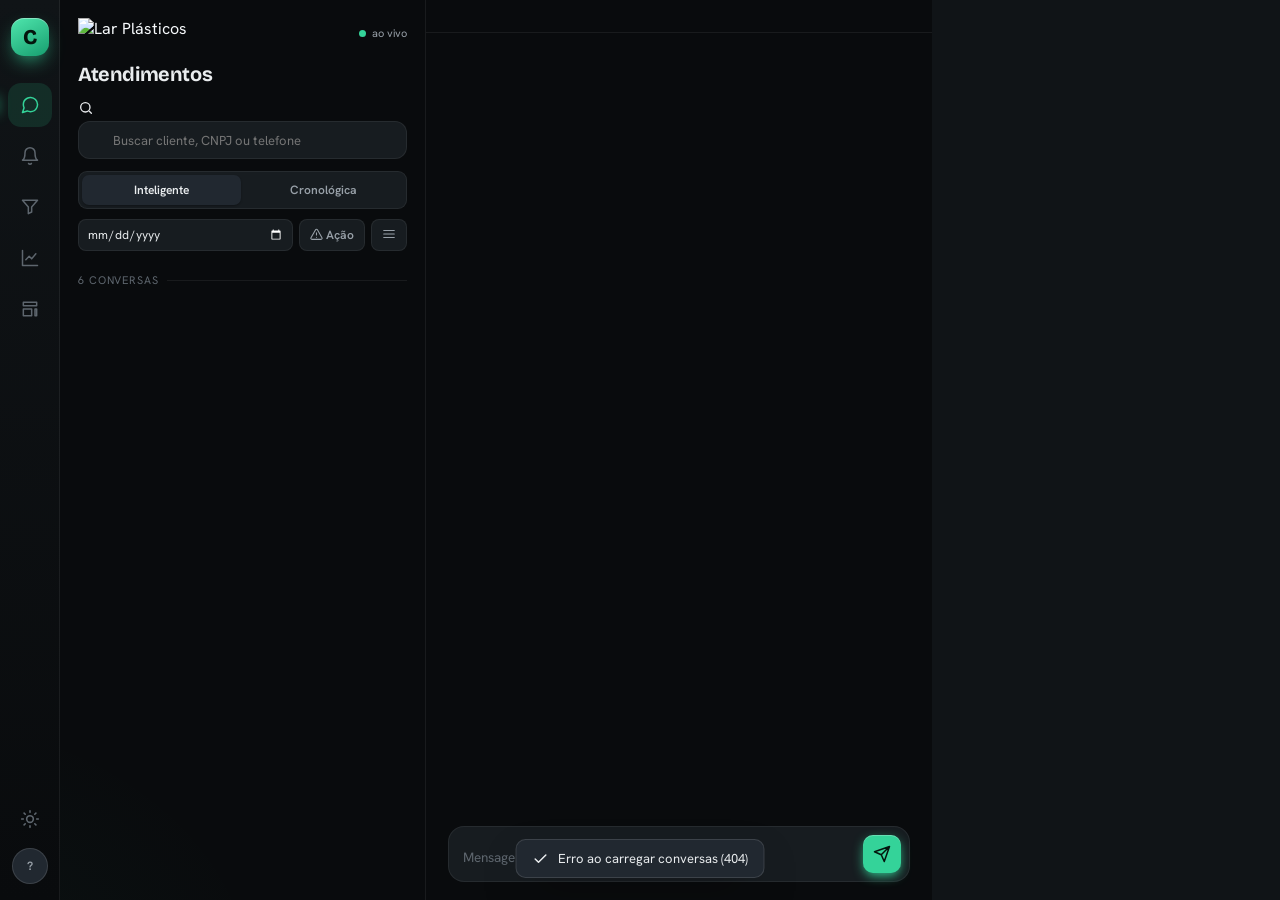
==== commit 2daa1e8d: "Hardening de produção + sacadas de venda + alertas proativos + UI verde Segurança - webhook secure-b" ====
--- a/index.html
+++ b/index.html
@@ -9,33 +9,33 @@
 <link href="https://fonts.googleapis.com/css2?family=Bricolage+Grotesque:opsz,wght@12..96,500;12..96,700;12..96,800&family=Hanken+Grotesk:wght@400;500;600;700&family=JetBrains+Mono:wght@400;500;700&display=swap" rel="stylesheet">
 <style>
   :root{
-    --bg:#0c0d0f; --surface:#141619; --surface-2:#1a1d21; --surface-3:#22262b;
-    --border:rgba(255,255,255,.07); --border-2:rgba(255,255,255,.12);
-    --text:#e9eaec; --dim:#9aa1a8; --faint:#646a71;
-    --accent:#cdf24a; --accent-ink:#1a2406; --accent-dim:rgba(205,242,74,.13);
-    --amber:#f5b84a; --amber-dim:rgba(245,184,74,.13);
+    --bg:#090b0d; --surface:#101417; --surface-2:#171c20; --surface-3:#212830;
+    --border:rgba(255,255,255,.065); --border-2:rgba(255,255,255,.12);
+    --text:#e9ecee; --dim:#98a0a8; --faint:#5e666e;
+    --accent:#34d399; --accent-ink:#04150d; --accent-dim:rgba(52,211,153,.13); --accent-soft:rgba(52,211,153,.06);
+    --amber:#f0b13e; --amber-dim:rgba(240,177,62,.13);
     --slate:#7a828b; --slate-dim:rgba(122,130,139,.14);
-    --bad:#f87171; --bad-dim:rgba(248,113,113,.13);
-    --info:#8fd3fc; --bubble-in:#1d2125; --bubble-out:#283318;
-    --r:10px; --r-lg:14px;
+    --bad:#f07471; --bad-dim:rgba(240,116,113,.13); --danger:#f0605c;
+    --info:#79c5f2; --bubble-in:#181d22; --bubble-out:#0f2c20;
+    --r:12px; --r-lg:16px;
     --mono:'JetBrains Mono',ui-monospace,monospace;
     --ui:'Hanken Grotesk',system-ui,sans-serif;
     --disp:'Bricolage Grotesque',serif;
-    --bg-grad:radial-gradient(900px 500px at 78% -8%, rgba(205,242,74,.05), transparent 60%);
-    --shadow:0 10px 30px rgba(0,0,0,.4);
+    --bg-grad:radial-gradient(820px 460px at 84% -12%, rgba(52,211,153,.08), transparent 60%), radial-gradient(680px 520px at -8% 110%, rgba(52,211,153,.04), transparent 55%);
+    --shadow:0 18px 44px -14px rgba(0,0,0,.6);
   }
   /* ---------- tema claro ---------- */
   [data-theme="light"]{
-    --bg:#f3f5f7; --surface:#ffffff; --surface-2:#f1f3f5; --surface-3:#e6e9ec;
-    --border:rgba(15,23,32,.10); --border-2:rgba(15,23,32,.18);
-    --text:#171a1d; --dim:#566069; --faint:#8b949d;
-    --accent:#4a9e2f; --accent-ink:#ffffff; --accent-dim:rgba(74,158,47,.14);
+    --bg:#f4f6f8; --surface:#ffffff; --surface-2:#f1f4f6; --surface-3:#e7ebee;
+    --border:rgba(16,24,32,.09); --border-2:rgba(16,24,32,.16);
+    --text:#141a1f; --dim:#54606a; --faint:#8a949d;
+    --accent:#0f9d58; --accent-ink:#ffffff; --accent-dim:rgba(15,157,88,.13); --accent-soft:rgba(15,157,88,.05);
     --amber:#b9770b; --amber-dim:rgba(185,119,11,.14);
     --slate:#697079; --slate-dim:rgba(105,112,121,.14);
-    --bad:#d23b34; --bad-dim:rgba(210,59,52,.12);
-    --info:#1f7fb0; --bubble-in:#ffffff; --bubble-out:#dff2c9;
-    --bg-grad:radial-gradient(900px 500px at 78% -8%, rgba(74,158,47,.08), transparent 60%);
-    --shadow:0 10px 30px rgba(15,23,32,.14);
+    --bad:#d23b34; --bad-dim:rgba(210,59,52,.12); --danger:#d23b34;
+    --info:#1f7fb0; --bubble-in:#ffffff; --bubble-out:#dcf4e6;
+    --bg-grad:radial-gradient(820px 460px at 84% -12%, rgba(15,157,88,.10), transparent 60%), radial-gradient(680px 520px at -8% 110%, rgba(15,157,88,.05), transparent 55%);
+    --shadow:0 18px 44px -16px rgba(16,24,32,.2);
   }
   *{box-sizing:border-box;margin:0;padding:0}
   html,body{height:100%}
@@ -45,9 +45,9 @@
     background-image:var(--bg-grad);
     transition:background-color .2s, color .2s;
   }
-  ::-webkit-scrollbar{width:9px;height:9px}
-  ::-webkit-scrollbar-thumb{background:var(--surface-3);border-radius:9px;border:2px solid var(--bg)}
-  ::-webkit-scrollbar-thumb:hover{background:#2f343a}
+  ::-webkit-scrollbar{width:10px;height:10px}
+  ::-webkit-scrollbar-thumb{background:var(--surface-3);border-radius:10px;border:2px solid var(--bg)}
+  ::-webkit-scrollbar-thumb:hover{background:var(--border-2)}
   button{font-family:inherit;cursor:pointer}
   svg.ic{vertical-align:-2px;flex-shrink:0}
   .sdot{display:inline-block;width:6px;height:6px;border-radius:50%;background:currentColor;margin-left:5px;vertical-align:1px;opacity:.6}
@@ -55,13 +55,15 @@
   .app{display:grid;grid-template-columns:60px 366px minmax(0,1fr) 348px;height:100vh}
 
   /* ---------- rail ---------- */
-  .rail{background:var(--surface);border-right:1px solid var(--border);display:flex;flex-direction:column;align-items:center;padding:16px 0;gap:6px}
-  .logo{width:34px;height:34px;border-radius:9px;background:var(--accent);color:var(--accent-ink);display:grid;place-items:center;font-family:var(--disp);font-weight:800;font-size:20px;margin-bottom:18px}
-  .rail-btn{width:40px;height:40px;border-radius:10px;border:0;background:transparent;color:var(--faint);display:grid;place-items:center;font-size:20px;transition:.18s}
-  .rail-btn:hover{background:var(--surface-2);color:var(--dim)}
+  .rail{background:linear-gradient(180deg,var(--surface),var(--bg));border-right:1px solid var(--border);display:flex;flex-direction:column;align-items:center;padding:18px 0 16px;gap:7px}
+  .logo{width:38px;height:38px;border-radius:13px;background:linear-gradient(150deg,#4fe6ad,#179e6f);color:var(--accent-ink);display:grid;place-items:center;font-family:var(--disp);font-weight:800;font-size:21px;margin-bottom:20px;box-shadow:0 8px 20px -7px var(--accent),inset 0 1px 0 rgba(255,255,255,.35)}
+  .rail-btn{position:relative;width:44px;height:44px;border-radius:13px;border:0;background:transparent;color:var(--faint);display:grid;place-items:center;font-size:20px;transition:transform .18s,background .18s,color .18s}
+  .rail-btn:hover{background:var(--surface-2);color:var(--text);transform:translateY(-1px)}
   .rail-btn.on{background:var(--accent-dim);color:var(--accent)}
+  .rail>.rail-btn.on::after{content:"";position:absolute;left:-13px;top:50%;transform:translateY(-50%);width:3px;height:20px;border-radius:0 3px 3px 0;background:var(--accent);box-shadow:0 0 12px var(--accent)}
   .rail .spacer{flex:1}
-  .rail .me{width:32px;height:32px;border-radius:50%;background:var(--surface-3);display:grid;place-items:center;font-size:12px;font-weight:600;color:var(--dim)}
+  .rail .me{width:36px;height:36px;border-radius:50%;background:var(--surface-3);display:grid;place-items:center;font-size:12px;font-weight:700;color:var(--dim);border:1px solid var(--border-2);transition:.18s}
+  .rail .me:hover{border-color:var(--accent);color:var(--text)}
 
   /* ---------- list column ---------- */
   .col{display:flex;flex-direction:column;min-height:0;border-right:1px solid var(--border)}
@@ -73,11 +75,11 @@
   .brand h1{font-family:var(--disp);font-weight:700;font-size:20px;letter-spacing:-.02em}
   .live{display:flex;align-items:center;gap:6px;font-size:11px;color:var(--dim)}
   .dot{width:7px;height:7px;border-radius:50%;background:var(--accent);box-shadow:0 0 0 0 var(--accent);animation:pulse 2.4s infinite}
-  @keyframes pulse{0%{box-shadow:0 0 0 0 rgba(205,242,74,.5)}70%{box-shadow:0 0 0 7px rgba(205,242,74,0)}100%{box-shadow:0 0 0 0 rgba(205,242,74,0)}}
+  @keyframes pulse{0%{box-shadow:0 0 0 0 rgba(52,211,153,.5)}70%{box-shadow:0 0 0 7px rgba(52,211,153,0)}100%{box-shadow:0 0 0 0 rgba(52,211,153,0)}}
   .search{margin-top:14px;position:relative}
   .search i{position:absolute;left:11px;top:50%;transform:translateY(-50%);color:var(--faint);font-size:16px}
   .search input{width:100%;height:38px;background:var(--surface-2);border:1px solid var(--border);border-radius:var(--r);color:var(--text);font-family:inherit;font-size:13px;padding:0 12px 0 34px;outline:none;transition:.18s}
-  .search input:focus{border-color:var(--border-2);background:var(--surface-3)}
+  .search input:focus{border-color:var(--accent);background:var(--surface-3);box-shadow:0 0 0 3px var(--accent-soft)}
   .seg{display:flex;gap:4px;margin-top:12px;background:var(--surface-2);padding:3px;border-radius:9px;border:1px solid var(--border)}
   .seg button{flex:1;height:30px;border:0;background:transparent;color:var(--dim);font-size:12px;font-weight:600;border-radius:7px;transition:.16s}
   .seg button.on{background:var(--surface-3);color:var(--text);box-shadow:0 1px 2px rgba(0,0,0,.3)}
@@ -109,8 +111,8 @@
   .list{flex:1;overflow-y:auto;padding:4px 10px 14px}
   .conv{position:relative;padding:12px 12px 12px 14px;border-radius:var(--r);cursor:pointer;transition:.15s;border:1px solid transparent}
   .conv:hover{background:var(--surface-2)}
-  .conv.on{background:var(--surface-2);border-color:var(--border-2)}
-  .conv.on::before{content:"";position:absolute;left:0;top:11px;bottom:11px;width:3px;border-radius:3px;background:var(--accent)}
+  .conv.on{background:linear-gradient(90deg,var(--accent-soft),var(--surface-2) 60%);border-color:var(--border-2)}
+  .conv.on::before{content:"";position:absolute;left:0;top:11px;bottom:11px;width:3px;border-radius:0 3px 3px 0;background:var(--accent);box-shadow:0 0 10px var(--accent)}
   .conv .row1{display:flex;align-items:center;justify-content:space-between;gap:8px}
   .conv .name{font-weight:600;font-size:13.5px;letter-spacing:-.01em;white-space:nowrap;overflow:hidden;text-overflow:ellipsis}
   .conv .snippet{font-size:12px;color:var(--dim);margin:4px 0 7px;white-space:nowrap;overflow:hidden;text-overflow:ellipsis}
@@ -202,7 +204,8 @@
   .ai-card .ai-acts{display:flex;gap:8px;margin-top:9px}
   .senti{display:inline-flex;align-items:center;gap:5px;font-size:10.5px;font-weight:600;padding:2px 8px;border-radius:6px}
 
-  .composer{display:flex;align-items:flex-end;gap:10px;background:var(--surface-2);border:1px solid var(--border);border-radius:var(--r-lg);padding:8px 8px 8px 14px}
+  .composer{display:flex;align-items:flex-end;gap:10px;background:var(--surface-2);border:1px solid var(--border);border-radius:var(--r-lg);padding:8px 8px 8px 14px;transition:border-color .18s, box-shadow .18s}
+  .composer:focus-within{border-color:var(--accent);box-shadow:0 0 0 3px var(--accent-soft)}
   .composer textarea{flex:1;background:transparent;border:0;outline:none;color:var(--text);font-family:inherit;font-size:13.5px;line-height:1.5;resize:none;max-height:120px;padding:6px 0}
   .composer textarea::placeholder{color:var(--faint)}
   .send{width:38px;height:38px;border-radius:10px;border:0;background:var(--accent);color:var(--accent-ink);display:grid;place-items:center;font-size:19px;transition:.15s;flex-shrink:0}
@@ -434,9 +437,13 @@
   .th-toggle button.on{background:var(--surface-3);color:var(--text)}
 
   /* ---------- modal ---------- */
-  .overlay{position:fixed;inset:0;background:rgba(0,0,0,.6);backdrop-filter:blur(3px);display:none;align-items:center;justify-content:center;z-index:60;padding:24px}
-  .overlay.show{display:flex}
-  .modal{background:var(--surface);border:1px solid var(--border-2);border-radius:var(--r-lg);width:min(640px,100%);max-height:88vh;overflow:auto;box-shadow:0 24px 60px rgba(0,0,0,.5)}
+  .overlay{position:fixed;inset:0;background:rgba(6,9,12,.62);backdrop-filter:blur(6px);display:none;align-items:center;justify-content:center;z-index:60;padding:24px}
+  .overlay.show{display:flex;animation:ovin .2s ease}
+  @keyframes ovin{from{opacity:0}to{opacity:1}}
+  /* o seletor de vendedor pode ser aberto de dentro de outro modal (ex.: cadastro
+     de usuário no admin) — fica acima dos demais overlays */
+  #assign-overlay{z-index:80}
+  .modal{background:var(--surface);border:1px solid var(--border-2);border-radius:var(--r-lg);width:min(640px,100%);max-height:88vh;overflow:auto;box-shadow:var(--shadow);animation:rise .26s cubic-bezier(.22,1,.36,1) both}
   .modal-head{display:flex;align-items:center;justify-content:space-between;padding:16px 20px;border-bottom:1px solid var(--border);position:sticky;top:0;background:var(--surface)}
   .modal-head h3{font-family:var(--disp);font-size:17px;font-weight:600}
   .modal-head .x{width:30px;height:30px;border:0;background:var(--surface-2);color:var(--dim);border-radius:8px;font-size:18px}
@@ -473,6 +480,21 @@
   .tpl-ta:focus{border-color:var(--border-2)}
   .tpl-actions{display:flex;justify-content:flex-end;gap:8px;margin-top:8px}
   .tpl-actions .btn{height:30px;font-size:12px}
+  /* alertas proativos */
+  .rail-badge{position:absolute;top:2px;right:2px;min-width:16px;height:16px;padding:0 4px;border-radius:8px;background:var(--danger,#e5484d);color:#fff;font-size:10px;font-weight:700;display:flex;align-items:center;justify-content:center;line-height:1;box-shadow:0 0 0 2px var(--bg,#0d0d0f)}
+  .alert-row{display:flex;gap:10px;align-items:flex-start;padding:11px 12px;border:1px solid var(--border);border-radius:10px;margin-bottom:8px;cursor:pointer;transition:.15s;background:var(--surface-2)}
+  .alert-row:hover{border-color:var(--accent);background:var(--surface-3)}
+  .alert-dot{width:8px;height:8px;border-radius:50%;margin-top:5px;flex:0 0 auto}
+  .alert-dot.high{background:var(--danger,#e5484d)}
+  .alert-dot.med{background:#e0a500}
+  .alert-main{flex:1;min-width:0}
+  .alert-name{font-weight:600;font-size:13px;color:var(--text)}
+  .alert-title{font-size:12.5px;color:var(--dim);margin-top:1px}
+  .alert-detail{font-size:11.5px;color:var(--faint);margin-top:2px;white-space:nowrap;overflow:hidden;text-overflow:ellipsis}
+  .alert-kind{font-size:10px;text-transform:uppercase;letter-spacing:.04em;color:var(--faint);align-self:center;flex:0 0 auto}
+  .alert-empty{text-align:center;color:var(--faint);padding:30px 0;font-size:13px}
+  .alert-filters{display:flex;gap:6px;margin-bottom:12px;flex-wrap:wrap}
+  .alert-filters .btn{height:28px;font-size:11.5px}
 </style>
 <script>
   // aplica o tema salvo antes de renderizar (evita flash)
@@ -486,6 +508,7 @@
   <nav class="rail">
     <div class="logo">C</div>
     <button class="rail-btn on" id="rail-inbox" title="Conversas" aria-label="Conversas"><svg width="20" height="20" viewBox="0 0 24 24" fill="none" stroke="currentColor" stroke-width="1.8" stroke-linecap="round" stroke-linejoin="round"><path d="M21 11.5a8.38 8.38 0 0 1-.9 3.8 8.5 8.5 0 0 1-7.6 4.7 8.38 8.38 0 0 1-3.8-.9L3 21l1.9-5.7a8.38 8.38 0 0 1-.9-3.8 8.5 8.5 0 0 1 4.7-7.6 8.38 8.38 0 0 1 3.8-.9h.5a8.48 8.48 0 0 1 8 8v.5z"/></svg></button>
+    <button class="rail-btn" id="rail-alerts" title="Alertas" aria-label="Alertas"><svg width="20" height="20" viewBox="0 0 24 24" fill="none" stroke="currentColor" stroke-width="1.8" stroke-linecap="round" stroke-linejoin="round"><path d="M18 8A6 6 0 0 0 6 8c0 7-3 9-3 9h18s-3-2-3-9M13.7 21a2 2 0 0 1-3.4 0"/></svg><span class="rail-badge" id="alerts-badge" style="display:none">0</span></button>
     <button class="rail-btn" title="Funil" aria-label="Funil"><svg width="20" height="20" viewBox="0 0 24 24" fill="none" stroke="currentColor" stroke-width="1.8" stroke-linecap="round" stroke-linejoin="round"><path d="M3 4h18l-7 8v6l-4 2v-8L3 4z"/></svg></button>
     <button class="rail-btn" title="Métricas" aria-label="Métricas"><svg width="20" height="20" viewBox="0 0 24 24" fill="none" stroke="currentColor" stroke-width="1.8" stroke-linecap="round" stroke-linejoin="round"><path d="M3 3v18h18M7 14l4-4 3 3 5-6"/></svg></button>
     <button class="rail-btn" title="Templates" aria-label="Templates"><svg width="20" height="20" viewBox="0 0 24 24" fill="none" stroke="currentColor" stroke-width="1.8" stroke-linecap="round" stroke-linejoin="round"><path d="M4 4h16v4H4zM4 12h10v8H4zM18 12h2v8h-2z"/></svg></button>
@@ -594,6 +617,14 @@
       <button class="x" id="dash-close" aria-label="Fechar">×</button>
     </div>
     <div class="modal-body" id="dash-body"></div>
+  </div>
+</div>
+
+<!-- overlay: alertas proativos -->
+<div class="overlay" id="alerts-overlay">
+  <div class="modal" style="width:min(620px,100%)">
+    <div class="modal-head"><h3>Alertas · o que precisa de ação</h3><button class="x" id="alerts-close" aria-label="Fechar">×</button></div>
+    <div class="modal-body" id="alerts-body"><div class="alert-empty">Carregando…</div></div>
   </div>
 </div>
 
@@ -1683,6 +1714,7 @@
     if(t==="Funil") openDashboard("funil");
     else if(t==="Métricas") openDashboard("metricas");
     else if(t==="Templates") openTemplates();
+    else if(t==="Alertas") openAlerts();
     else if(t!=="Conversas") toast(`${t} — em breve`);
   };
 });
@@ -1775,6 +1807,7 @@
       if(!m) return;
       if(m.id===state.activeId && state.threadView==="conversa") refreshMessages(m, true);
       else bumpUnread(m.id);
+      refreshAlertsBadgeThrottled();   // mensagem nova pode gerar alerta de SLA
     };
   }catch(e){}
 }
@@ -1959,6 +1992,51 @@
   });
 }
 
+/* ---------- alertas proativos ---------- */
+let ALERTS_CACHE=[], alertFilter="", _lastAlertRefresh=0;
+const ALERT_KIND_LABEL={sla:"SLA",reactivation:"Reativar",stale_deal:"Parado"};
+async function fetchAlerts(){ try{ return await (await fetch("/api/alerts")).json(); }catch(e){ return {alerts:[],count:0,by_kind:{}}; } }
+function setAlertsBadge(n){ const b=document.getElementById("alerts-badge"); if(!b) return; if(n>0){ b.textContent=n>99?"99+":n; b.style.display=""; } else b.style.display="none"; }
+async function refreshAlertsBadge(){ const r=await fetchAlerts(); ALERTS_CACHE=r.alerts||[]; _lastAlertRefresh=Date.now(); setAlertsBadge(r.count||0); }
+function refreshAlertsBadgeThrottled(){ if(Date.now()-_lastAlertRefresh>20000) refreshAlertsBadge(); }
+function railReset(){ document.querySelectorAll(".rail-btn").forEach(x=>x.classList.remove("on")); const ib=document.getElementById("rail-inbox"); if(ib) ib.classList.add("on"); }
+function renderAlerts(){
+  const body=document.getElementById("alerts-body");
+  const by=ALERTS_CACHE.reduce((m,a)=>(m[a.kind]=(m[a.kind]||0)+1,m),{});
+  let list=alertFilter?ALERTS_CACHE.filter(a=>a.kind===alertFilter):ALERTS_CACHE;
+  const chip=(k,lbl)=>`<button class="btn ${alertFilter===k?"primary":"ghost"}" data-af="${k}">${lbl}${by[k]?` (${by[k]})`:""}</button>`;
+  const filters=`<div class="alert-filters">
+    <button class="btn ${alertFilter===""?"primary":"ghost"}" data-af="">Todos (${ALERTS_CACHE.length})</button>
+    ${chip("sla","Aguardando")}${chip("reactivation","Reativar")}${chip("stale_deal","Parado")}</div>`;
+  const rows=list.length?list.map(a=>`
+    <div class="alert-row" data-id="${esc(a.conv_id)}">
+      <span class="alert-dot ${a.severity}"></span>
+      <div class="alert-main">
+        <div class="alert-name">${esc(a.name||"—")}</div>
+        <div class="alert-title">${esc(a.title||"")}</div>
+        ${a.detail?`<div class="alert-detail">${esc(a.detail)}</div>`:""}
+      </div>
+      <span class="alert-kind">${esc(ALERT_KIND_LABEL[a.kind]||a.kind)}</span>
+    </div>`).join(""):`<div class="alert-empty">Nada pendente por aqui. 👏</div>`;
+  body.innerHTML=filters+rows;
+  body.querySelectorAll(".alert-filters .btn").forEach(b=>b.onclick=()=>{ alertFilter=b.dataset.af; renderAlerts(); });
+  body.querySelectorAll(".alert-row").forEach(n=>n.onclick=()=>openAlertConv(n.dataset.id));
+}
+async function openAlerts(){
+  document.getElementById("alerts-overlay").classList.add("show");
+  document.getElementById("alerts-body").innerHTML='<div class="alert-empty">Carregando…</div>';
+  await refreshAlertsBadge(); renderAlerts();
+}
+async function openAlertConv(id){
+  document.getElementById("alerts-overlay").classList.remove("show"); railReset();
+  if(!DATA.some(c=>c.id===id)){ try{ await loadConversations(); }catch(e){} }
+  state.activeId=id;
+  if(window.innerWidth<=820) document.body.classList.add("show-thread");
+  renderAll();
+}
+document.getElementById("alerts-close").onclick=()=>{ document.getElementById("alerts-overlay").classList.remove("show"); railReset(); };
+document.getElementById("alerts-overlay").addEventListener("click",e=>{ if(e.target.id==="alerts-overlay"){ e.currentTarget.classList.remove("show"); railReset(); } });
+
 async function boot(){
   try {
     await loadMe();
@@ -1967,6 +2045,8 @@
     renderAll();
     initTools();
     initSSE();
+    refreshAlertsBadge();
+    setInterval(refreshAlertsBadge, 60000);   // atualiza o sino a cada minuto
   } catch(e) {
     toast(e.message || "Servidor offline — verifique se o Cortex está rodando");
     console.error(e);
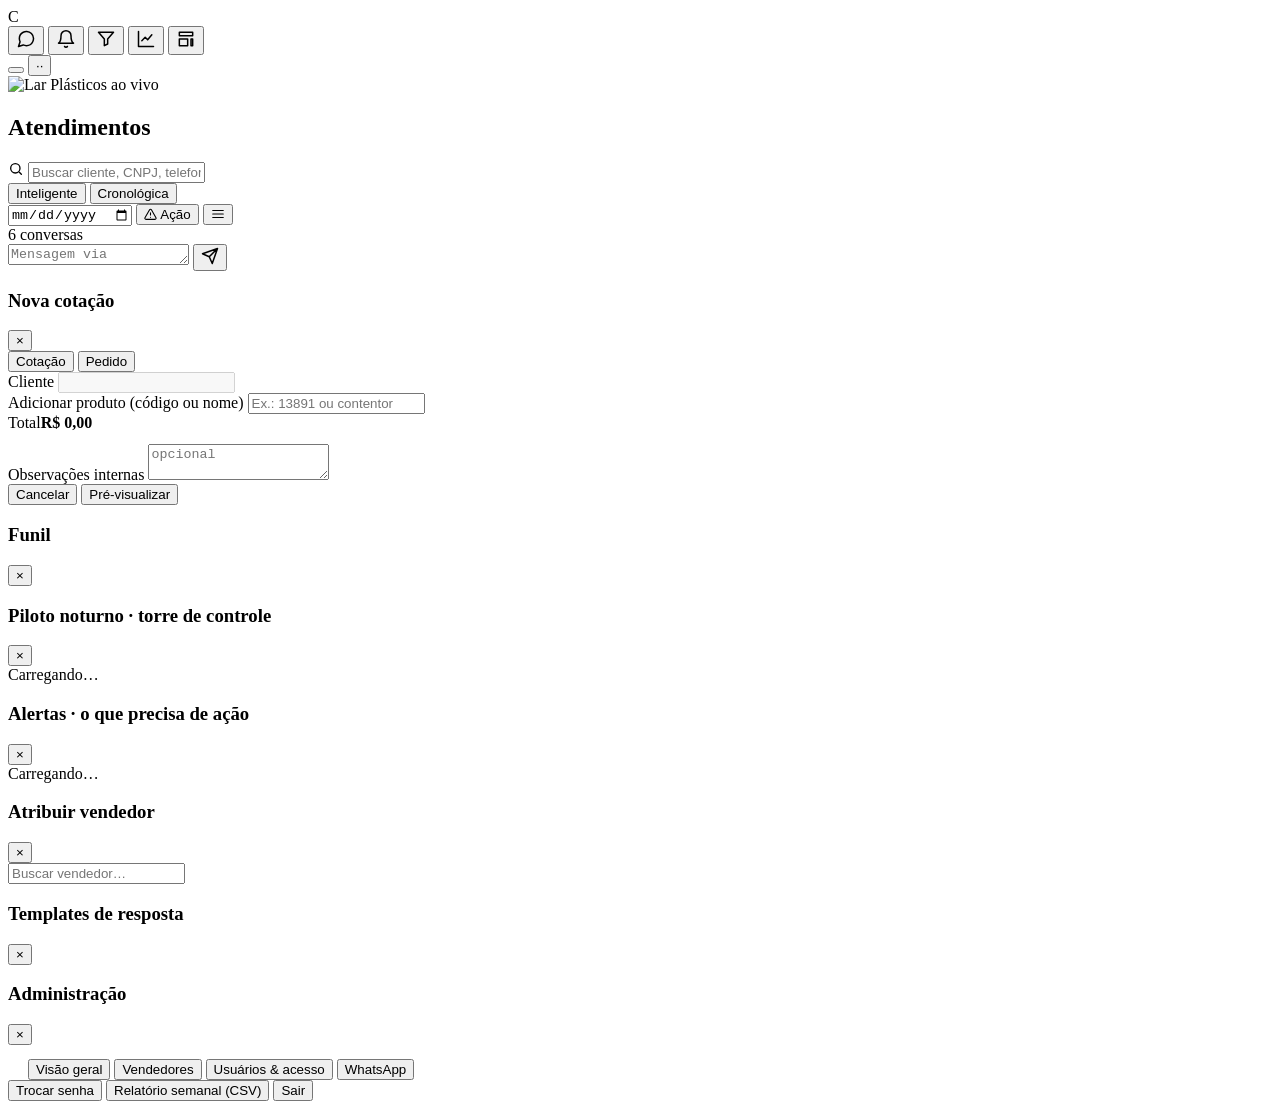
==== commit 2b2f2af1: "Assistente noturno, alertas, deploy Fly e melhorias do painel. Inclui piloto IA por conversa (admin)" ====
--- a/index.html
+++ b/index.html
@@ -7,497 +7,9 @@
 <link rel="preconnect" href="https://fonts.googleapis.com">
 <link rel="preconnect" href="https://fonts.gstatic.com" crossorigin>
 <link href="https://fonts.googleapis.com/css2?family=Bricolage+Grotesque:opsz,wght@12..96,500;12..96,700;12..96,800&family=Hanken+Grotesk:wght@400;500;600;700&family=JetBrains+Mono:wght@400;500;700&display=swap" rel="stylesheet">
-<style>
-  :root{
-    --bg:#090b0d; --surface:#101417; --surface-2:#171c20; --surface-3:#212830;
-    --border:rgba(255,255,255,.065); --border-2:rgba(255,255,255,.12);
-    --text:#e9ecee; --dim:#98a0a8; --faint:#5e666e;
-    --accent:#34d399; --accent-ink:#04150d; --accent-dim:rgba(52,211,153,.13); --accent-soft:rgba(52,211,153,.06);
-    --amber:#f0b13e; --amber-dim:rgba(240,177,62,.13);
-    --slate:#7a828b; --slate-dim:rgba(122,130,139,.14);
-    --bad:#f07471; --bad-dim:rgba(240,116,113,.13); --danger:#f0605c;
-    --info:#79c5f2; --bubble-in:#181d22; --bubble-out:#0f2c20;
-    --r:12px; --r-lg:16px;
-    --mono:'JetBrains Mono',ui-monospace,monospace;
-    --ui:'Hanken Grotesk',system-ui,sans-serif;
-    --disp:'Bricolage Grotesque',serif;
-    --bg-grad:radial-gradient(820px 460px at 84% -12%, rgba(52,211,153,.08), transparent 60%), radial-gradient(680px 520px at -8% 110%, rgba(52,211,153,.04), transparent 55%);
-    --shadow:0 18px 44px -14px rgba(0,0,0,.6);
-  }
-  /* ---------- tema claro ---------- */
-  [data-theme="light"]{
-    --bg:#f4f6f8; --surface:#ffffff; --surface-2:#f1f4f6; --surface-3:#e7ebee;
-    --border:rgba(16,24,32,.09); --border-2:rgba(16,24,32,.16);
-    --text:#141a1f; --dim:#54606a; --faint:#8a949d;
-    --accent:#0f9d58; --accent-ink:#ffffff; --accent-dim:rgba(15,157,88,.13); --accent-soft:rgba(15,157,88,.05);
-    --amber:#b9770b; --amber-dim:rgba(185,119,11,.14);
-    --slate:#697079; --slate-dim:rgba(105,112,121,.14);
-    --bad:#d23b34; --bad-dim:rgba(210,59,52,.12); --danger:#d23b34;
-    --info:#1f7fb0; --bubble-in:#ffffff; --bubble-out:#dcf4e6;
-    --bg-grad:radial-gradient(820px 460px at 84% -12%, rgba(15,157,88,.10), transparent 60%), radial-gradient(680px 520px at -8% 110%, rgba(15,157,88,.05), transparent 55%);
-    --shadow:0 18px 44px -16px rgba(16,24,32,.2);
-  }
-  *{box-sizing:border-box;margin:0;padding:0}
-  html,body{height:100%}
-  body{
-    font-family:var(--ui); background:var(--bg); color:var(--text);
-    -webkit-font-smoothing:antialiased; overflow:hidden;
-    background-image:var(--bg-grad);
-    transition:background-color .2s, color .2s;
-  }
-  ::-webkit-scrollbar{width:10px;height:10px}
-  ::-webkit-scrollbar-thumb{background:var(--surface-3);border-radius:10px;border:2px solid var(--bg)}
-  ::-webkit-scrollbar-thumb:hover{background:var(--border-2)}
-  button{font-family:inherit;cursor:pointer}
-  svg.ic{vertical-align:-2px;flex-shrink:0}
-  .sdot{display:inline-block;width:6px;height:6px;border-radius:50%;background:currentColor;margin-left:5px;vertical-align:1px;opacity:.6}
-
-  .app{display:grid;grid-template-columns:60px 366px minmax(0,1fr) 348px;height:100vh}
-
-  /* ---------- rail ---------- */
-  .rail{background:linear-gradient(180deg,var(--surface),var(--bg));border-right:1px solid var(--border);display:flex;flex-direction:column;align-items:center;padding:18px 0 16px;gap:7px}
-  .logo{width:38px;height:38px;border-radius:13px;background:linear-gradient(150deg,#4fe6ad,#179e6f);color:var(--accent-ink);display:grid;place-items:center;font-family:var(--disp);font-weight:800;font-size:21px;margin-bottom:20px;box-shadow:0 8px 20px -7px var(--accent),inset 0 1px 0 rgba(255,255,255,.35)}
-  .rail-btn{position:relative;width:44px;height:44px;border-radius:13px;border:0;background:transparent;color:var(--faint);display:grid;place-items:center;font-size:20px;transition:transform .18s,background .18s,color .18s}
-  .rail-btn:hover{background:var(--surface-2);color:var(--text);transform:translateY(-1px)}
-  .rail-btn.on{background:var(--accent-dim);color:var(--accent)}
-  .rail>.rail-btn.on::after{content:"";position:absolute;left:-13px;top:50%;transform:translateY(-50%);width:3px;height:20px;border-radius:0 3px 3px 0;background:var(--accent);box-shadow:0 0 12px var(--accent)}
-  .rail .spacer{flex:1}
-  .rail .me{width:36px;height:36px;border-radius:50%;background:var(--surface-3);display:grid;place-items:center;font-size:12px;font-weight:700;color:var(--dim);border:1px solid var(--border-2);transition:.18s}
-  .rail .me:hover{border-color:var(--accent);color:var(--text)}
-
-  /* ---------- list column ---------- */
-  .col{display:flex;flex-direction:column;min-height:0;border-right:1px solid var(--border)}
-  .col-head{padding:18px 18px 12px}
-  .logobar{display:flex;align-items:center;justify-content:space-between;margin-bottom:14px}
-  .logo-img{height:30px;width:auto;object-fit:contain}
-  [data-theme="dark"] .logo-img{filter:brightness(1.06)}
-  .brand{display:flex;align-items:center;justify-content:space-between}
-  .brand h1{font-family:var(--disp);font-weight:700;font-size:20px;letter-spacing:-.02em}
-  .live{display:flex;align-items:center;gap:6px;font-size:11px;color:var(--dim)}
-  .dot{width:7px;height:7px;border-radius:50%;background:var(--accent);box-shadow:0 0 0 0 var(--accent);animation:pulse 2.4s infinite}
-  @keyframes pulse{0%{box-shadow:0 0 0 0 rgba(52,211,153,.5)}70%{box-shadow:0 0 0 7px rgba(52,211,153,0)}100%{box-shadow:0 0 0 0 rgba(52,211,153,0)}}
-  .search{margin-top:14px;position:relative}
-  .search i{position:absolute;left:11px;top:50%;transform:translateY(-50%);color:var(--faint);font-size:16px}
-  .search input{width:100%;height:38px;background:var(--surface-2);border:1px solid var(--border);border-radius:var(--r);color:var(--text);font-family:inherit;font-size:13px;padding:0 12px 0 34px;outline:none;transition:.18s}
-  .search input:focus{border-color:var(--accent);background:var(--surface-3);box-shadow:0 0 0 3px var(--accent-soft)}
-  .seg{display:flex;gap:4px;margin-top:12px;background:var(--surface-2);padding:3px;border-radius:9px;border:1px solid var(--border)}
-  .seg button{flex:1;height:30px;border:0;background:transparent;color:var(--dim);font-size:12px;font-weight:600;border-radius:7px;transition:.16s}
-  .seg button.on{background:var(--surface-3);color:var(--text);box-shadow:0 1px 2px rgba(0,0,0,.3)}
-  #kpibar{display:grid;grid-template-columns:1fr 1fr;gap:6px;margin-top:12px}
-  #kpibar:empty{display:none}
-  .kstat{background:var(--surface-2);border:1px solid var(--border);border-radius:8px;padding:7px 10px;transition:.15s}
-  .kstat.click{cursor:pointer}
-  .kstat.click:hover{border-color:var(--border-2);background:var(--surface-3)}
-  .kstat .n{font-family:var(--mono);font-weight:700;font-size:15px}
-  .kstat .k{font-size:10px;color:var(--faint);text-transform:uppercase;letter-spacing:.05em;margin-top:1px}
-
-  /* dashboard */
-  .dash-kpis{display:grid;grid-template-columns:repeat(4,1fr);gap:10px;margin-bottom:22px}
-  .dash-kpis .kpi{padding:12px}
-  .dash-kpis .n{font-size:20px}
-  .dbar-row{display:grid;grid-template-columns:170px 1fr 96px;gap:12px;align-items:center;margin-bottom:9px;font-size:12.5px}
-  .dbar-label{color:var(--dim);white-space:nowrap;overflow:hidden;text-overflow:ellipsis}
-  .dbar-track{background:var(--surface-2);border-radius:6px;height:22px;overflow:hidden;position:relative}
-  .dbar-fill{height:100%;background:linear-gradient(90deg,var(--accent-dim),var(--accent));display:flex;align-items:center;padding:0 8px;font-size:11px;color:var(--accent-ink);font-weight:700;border-radius:6px;min-width:fit-content}
-  .dbar-fill.amber{background:linear-gradient(90deg,var(--amber-dim),var(--amber))}
-  .dbar-fill.slate{background:linear-gradient(90deg,var(--slate-dim),var(--slate))}
-  .dbar-val{font-family:var(--mono);font-weight:600;text-align:right;color:var(--text)}
-  .dbar-n{font-family:var(--mono);color:var(--faint);font-size:11px}
-  .dash-sec{font-family:var(--disp);font-size:14px;font-weight:600;margin:6px 0 14px;color:var(--text)}
-
-  .col-meta{display:flex;align-items:center;gap:8px;padding:10px 18px 6px;font-size:11px;color:var(--faint);text-transform:uppercase;letter-spacing:.08em}
-  .col-meta .ln{flex:1;height:1px;background:var(--border)}
-
-  .list{flex:1;overflow-y:auto;padding:4px 10px 14px}
-  .conv{position:relative;padding:12px 12px 12px 14px;border-radius:var(--r);cursor:pointer;transition:.15s;border:1px solid transparent}
-  .conv:hover{background:var(--surface-2)}
-  .conv.on{background:linear-gradient(90deg,var(--accent-soft),var(--surface-2) 60%);border-color:var(--border-2)}
-  .conv.on::before{content:"";position:absolute;left:0;top:11px;bottom:11px;width:3px;border-radius:0 3px 3px 0;background:var(--accent);box-shadow:0 0 10px var(--accent)}
-  .conv .row1{display:flex;align-items:center;justify-content:space-between;gap:8px}
-  .conv .name{font-weight:600;font-size:13.5px;letter-spacing:-.01em;white-space:nowrap;overflow:hidden;text-overflow:ellipsis}
-  .conv .snippet{font-size:12px;color:var(--dim);margin:4px 0 7px;white-space:nowrap;overflow:hidden;text-overflow:ellipsis}
-  .conv.awaiting .snippet{color:var(--text);font-weight:500}
-  .chip.wait{background:var(--amber-dim);color:var(--amber)}
-  .col-tools #action-btn.on{background:var(--amber-dim);border-color:var(--amber);color:var(--amber)}
-  .rail-badge{position:absolute;top:4px;right:4px;min-width:16px;height:16px;border-radius:8px;background:var(--bad);color:#fff;font-size:9px;font-weight:700;display:grid;place-items:center;padding:0 3px}
-  .rail-btn{position:relative}
-  .assist-wrap{display:flex;flex-direction:column;gap:8px}
-  .th-warn{font-size:11px;color:var(--amber);margin-top:2px}
-  .conv .row3{display:flex;align-items:center;justify-content:space-between}
-  .tag{font-size:10.5px;font-weight:600;padding:2px 8px;border-radius:6px;background:var(--surface-3);color:var(--dim);letter-spacing:.01em}
-  .time{font-size:11px;color:var(--faint);font-family:var(--mono)}
-  .score{font-family:var(--mono);font-weight:700;font-size:12.5px;padding:2px 8px;border-radius:7px;min-width:34px;text-align:center}
-  .s-hi{background:var(--accent-dim);color:var(--accent)}
-  .s-mid{background:var(--amber-dim);color:var(--amber)}
-  .s-lo{background:var(--slate-dim);color:var(--slate)}
-
-  /* chips de tag inteligente */
-  .chips{display:flex;flex-wrap:wrap;gap:4px;margin:6px 0 7px}
-  .chip{font-size:10px;font-weight:600;padding:2px 7px;border-radius:6px;background:var(--surface-3);color:var(--dim);white-space:nowrap;letter-spacing:.01em}
-  .chip.ok{background:var(--accent-dim);color:var(--accent)}
-  .chip.warn{background:var(--amber-dim);color:var(--amber)}
-  .chip.bad{background:var(--bad-dim);color:var(--bad)}
-  .chip.value{background:rgba(143,211,252,.14);color:var(--info)}
-  .chip.stage{background:var(--slate-dim);color:var(--slate)}
-  .chip.stale{background:var(--amber-dim);color:var(--amber)}
-  .chip.info{background:rgba(143,211,252,.14);color:var(--info)}
-  .conv .row3 .owner{display:flex;align-items:center;gap:5px;min-width:0;font-size:11px;color:var(--dim)}
-  .conv .row3 .owner svg{flex-shrink:0;color:var(--faint)}
-  .conv .row3 .owner span{white-space:nowrap;overflow:hidden;text-overflow:ellipsis;max-width:130px}
-  .conv .row3 .dealval{font-family:var(--mono);font-size:11.5px;color:var(--faint);font-weight:600;white-space:nowrap}
-  .chip.flt,.owner.flt{cursor:pointer}
-  .chip.flt:hover{filter:brightness(1.25)}
-  .owner.flt:hover span{color:var(--text);text-decoration:underline}
-  #filter-bar{padding:0 18px}
-  #filter-bar:empty{padding:0}
-  .fchip{display:inline-flex;align-items:center;gap:6px;font-size:11.5px;color:var(--text);background:var(--accent-dim);border:1px solid var(--accent);border-radius:7px;padding:3px 4px 3px 10px;margin-bottom:6px}
-  .fchip b{font-weight:700;color:var(--accent)}
-  .fchip button{border:0;background:transparent;color:var(--accent);font-size:16px;line-height:1;cursor:pointer;padding:0 4px}
-
-  /* ---------- conversation ---------- */
-  .thread{display:flex;flex-direction:column;min-width:0;min-height:0;height:100vh;background:var(--bg)}
-  .thread-head{display:flex;align-items:center;gap:12px;padding:16px 22px;border-bottom:1px solid var(--border)}
-  .ava{width:40px;height:40px;border-radius:11px;background:var(--surface-3);display:grid;place-items:center;font-weight:700;font-size:14px;color:var(--dim);flex-shrink:0}
-  .th-name{font-family:var(--disp);font-weight:600;font-size:17px;letter-spacing:-.01em}
-  .th-sub{font-size:12px;color:var(--dim);margin-top:1px}
-  .th-actions{margin-left:auto;display:flex;gap:8px;color:var(--faint)}
-  .th-actions .rail-btn{width:34px;height:34px;font-size:18px}
-
-  .msgs{flex:1;min-height:0;overflow-y:auto;padding:22px 22px 8px;display:flex;flex-direction:column;gap:12px}
-  .day{align-self:center;font-size:11px;color:var(--faint);background:var(--surface);padding:3px 12px;border-radius:999px;border:1px solid var(--border)}
-  .msg{max-width:74%;padding:9px 13px;font-size:13.5px;line-height:1.5;border-radius:14px;position:relative}
-  .msg .t{font-size:10px;color:var(--faint);font-family:var(--mono);margin-top:4px;text-align:right}
-  .in{align-self:flex-start;background:var(--bubble-in);border-bottom-left-radius:5px}
-  .out{align-self:flex-end;background:var(--bubble-out);border-bottom-right-radius:5px;color:var(--text)}
-
-  /* ---------- suggestion + composer ---------- */
-  .compose{padding:0 22px 18px;flex-shrink:0}
-  .sugg{border:1px solid var(--border-2);border-radius:var(--r-lg);background:linear-gradient(180deg,var(--surface-2),var(--surface));overflow:hidden;margin-bottom:12px;animation:rise .4s ease both}
-  @keyframes rise{from{opacity:0;transform:translateY(8px)}to{opacity:1;transform:none}}
-  .sugg-head{display:flex;align-items:center;gap:9px;padding:10px 14px;border-bottom:1px solid var(--border)}
-  .sugg-head .ico{width:24px;height:24px;border-radius:7px;background:var(--accent-dim);color:var(--accent);display:grid;place-items:center;font-size:15px}
-  .sugg-head .lab{font-size:11px;color:var(--dim)}
-  .sugg-head .lab b{color:var(--text);font-weight:600}
-  .conf{margin-left:auto;display:flex;align-items:center;gap:7px;font-size:10.5px;color:var(--faint);font-family:var(--mono)}
-  .conf .bar{width:46px;height:5px;border-radius:3px;background:var(--surface-3);overflow:hidden}
-  .conf .bar i{display:block;height:100%;background:var(--accent);border-radius:3px}
-  .sugg-body{padding:12px 14px;font-size:13.5px;line-height:1.55}
-  .sugg-body .src{font-size:10.5px;color:var(--faint);margin-top:8px;display:flex;align-items:center;gap:5px}
-  .sugg-foot{display:flex;gap:8px;padding:0 14px 12px}
-  .btn{height:32px;padding:0 14px;border-radius:8px;font-size:12.5px;font-weight:600;border:1px solid var(--border-2);background:var(--surface-3);color:var(--text);transition:.15s;display:inline-flex;align-items:center;gap:6px}
-  .btn:hover{border-color:var(--dim)}
-  .btn.primary{background:var(--accent);color:var(--accent-ink);border-color:var(--accent)}
-  .btn.primary:hover{filter:brightness(1.08)}
-  .btn.ghost{background:transparent}
-  .btn:active{transform:scale(.97)}
-  .no-sugg{font-size:12.5px;color:var(--faint);padding:11px 14px;border:1px dashed var(--border-2);border-radius:var(--r-lg);margin-bottom:12px;display:flex;align-items:center;gap:8px}
-  /* copiloto IA */
-  .ai-bar{display:flex;gap:6px;margin-bottom:10px;flex-wrap:wrap}
-  .ai-btn{display:inline-flex;align-items:center;gap:6px;height:30px;padding:0 11px;border:1px solid var(--border-2);background:linear-gradient(180deg,var(--surface-2),var(--surface));color:var(--text);border-radius:8px;font-size:12px;font-weight:600}
-  .ai-btn:hover{border-color:var(--accent)}
-  .ai-btn .ic{color:var(--accent)}
-  .ai-btn:disabled{opacity:.6}
-  .ai-card{border:1px solid var(--border-2);border-radius:var(--r-lg);background:linear-gradient(180deg,var(--accent-dim),var(--surface));padding:11px 13px;margin-bottom:10px;font-size:13px;line-height:1.5;white-space:pre-wrap;animation:rise .35s ease both}
-  .ai-card .ai-h{display:flex;align-items:center;gap:7px;font-size:11px;color:var(--dim);margin-bottom:6px;font-weight:600}
-  .ai-card .ai-h .ic{color:var(--accent)}
-  .ai-card .ai-x{margin-left:auto;border:0;background:transparent;color:var(--faint);cursor:pointer;font-size:15px}
-  .ai-card .ai-acts{display:flex;gap:8px;margin-top:9px}
-  .senti{display:inline-flex;align-items:center;gap:5px;font-size:10.5px;font-weight:600;padding:2px 8px;border-radius:6px}
-
-  .composer{display:flex;align-items:flex-end;gap:10px;background:var(--surface-2);border:1px solid var(--border);border-radius:var(--r-lg);padding:8px 8px 8px 14px;transition:border-color .18s, box-shadow .18s}
-  .composer:focus-within{border-color:var(--accent);box-shadow:0 0 0 3px var(--accent-soft)}
-  .composer textarea{flex:1;background:transparent;border:0;outline:none;color:var(--text);font-family:inherit;font-size:13.5px;line-height:1.5;resize:none;max-height:120px;padding:6px 0}
-  .composer textarea::placeholder{color:var(--faint)}
-  .send{width:38px;height:38px;border-radius:10px;border:0;background:var(--accent);color:var(--accent-ink);display:grid;place-items:center;font-size:19px;transition:.15s;flex-shrink:0}
-  .send:hover{filter:brightness(1.08)} .send:active{transform:scale(.95)}
-
-  /* ---------- client 360 ---------- */
-  .panel{background:var(--surface);overflow-y:auto;padding:20px 18px}
-  .p-title{font-size:11px;text-transform:uppercase;letter-spacing:.1em;color:var(--faint);margin-bottom:14px;font-weight:600}
-  .ring-wrap{display:flex;align-items:center;gap:16px;margin-bottom:18px}
-  @property --ang{syntax:"<angle>";inherits:false;initial-value:0deg}
-  .ring{width:86px;height:86px;border-radius:50%;display:grid;place-items:center;position:relative;flex-shrink:0;
-    background:conic-gradient(var(--ring-col,var(--accent)) var(--ang), var(--surface-3) 0);
-    animation:ringfill 1.15s cubic-bezier(.22,1,.36,1) forwards;
-    box-shadow:0 8px 20px rgba(0,0,0,.38), 0 0 22px -6px var(--ring-col,transparent), inset 0 0 0 1px rgba(255,255,255,.05)}
-  @keyframes ringfill{from{--ang:0deg} to{--ang:var(--target,0deg)}}
-  .ring::before{content:"";position:absolute;inset:4px;border-radius:50%;pointer-events:none;z-index:2;
-    background:radial-gradient(62% 46% at 50% 16%, rgba(255,255,255,.28), transparent 62%)}
-  .ring .inner{width:66px;height:66px;border-radius:50%;position:relative;z-index:1;
-    background:radial-gradient(125% 125% at 50% 28%, var(--surface-2), var(--surface));
-    display:flex;flex-direction:column;align-items:center;justify-content:center;gap:1px;line-height:1;
-    box-shadow:inset 0 2px 7px rgba(0,0,0,.5), inset 0 -1px 0 rgba(255,255,255,.04)}
-  .ring .num{font-family:var(--mono);font-weight:700;font-size:22px;line-height:1}
-  .ring .cap{font-size:9px;color:var(--faint);text-transform:uppercase;letter-spacing:.08em;margin-top:0}
-  .ring-info .lvl{font-family:var(--disp);font-size:17px;font-weight:600}
-  .ring-info .desc{font-size:12px;color:var(--dim);margin-top:2px;line-height:1.4}
-
-  .breakdown{margin-bottom:20px}
-  .bd{display:flex;align-items:center;justify-content:space-between;font-size:12px;padding:6px 0;border-bottom:1px solid var(--border)}
-  .bd:last-child{border:0}
-  .bd .l{color:var(--dim)}
-  .bd .v{font-family:var(--mono);font-weight:600;color:var(--accent)}
-  .bd .v.neg{color:var(--bad)}
-  .bd-title{font-size:11px;text-transform:uppercase;letter-spacing:.06em;color:var(--faint);margin-bottom:6px;font-weight:600}
-
-  .facts{background:var(--surface-2);border:1px solid var(--border);border-radius:var(--r);padding:4px 12px;margin-bottom:20px}
-  .fact{display:flex;align-items:center;justify-content:space-between;font-size:12.5px;padding:9px 0;border-bottom:1px solid var(--border)}
-  .fact:last-child{border:0}
-  .fact .l{color:var(--dim);display:flex;align-items:center;gap:8px}
-  .fact .l i{font-size:16px;color:var(--faint)}
-  .fact .v{font-weight:600}
-
-  .ord{display:flex;align-items:center;justify-content:space-between;padding:9px 0;border-bottom:1px solid var(--border);font-size:12px}
-  .ord:last-child{border:0}
-  .ord .code{font-family:var(--mono);color:var(--dim)}
-  .ord .st{font-size:10.5px;font-weight:600;padding:2px 8px;border-radius:6px}
-  .st-ok{background:var(--accent-dim);color:var(--accent)}
-  .st-go{background:var(--amber-dim);color:var(--amber)}
-  .ord .val{font-family:var(--mono);font-weight:600}
-
-  /* toast */
-  .toast{position:fixed;bottom:22px;left:50%;transform:translateX(-50%) translateY(20px);background:var(--surface-3);border:1px solid var(--border-2);color:var(--text);font-size:13px;padding:10px 16px;border-radius:10px;opacity:0;transition:.25s;pointer-events:none;display:flex;align-items:center;gap:9px;z-index:50;box-shadow:var(--shadow)}
-  .toast.show{opacity:1;transform:translateX(-50%) translateY(0)}
-  .toast i{color:var(--accent)}
-
-  /* mídia no chat */
-  .media-img{max-width:220px;max-height:240px;border-radius:8px;cursor:pointer;display:block}
-  .media-audio{width:230px;height:36px}
-  .media-doc{color:var(--accent);text-decoration:none;font-weight:600}
-  .msg .cap{margin-top:5px;font-size:12.5px}
-  /* mensagem automática (bot) + status */
-  .msg.botmsg{opacity:.7}
-  .botmark{font-size:9px;background:var(--surface-3);color:var(--faint);padding:1px 5px;border-radius:4px;margin-right:5px;text-transform:uppercase;letter-spacing:.04em}
-  .mstat{margin-left:5px;font-weight:700}
-  .mstat.sent{color:var(--accent)} .mstat.failed{color:var(--bad)} .mstat.sending{color:var(--faint)}
-  .th-botbtn{height:30px;padding:0 10px;border:1px solid var(--border);background:var(--surface-2);color:var(--dim);border-radius:8px;font-size:11.5px;font-weight:600}
-  .th-botbtn.on{background:var(--accent-dim);color:var(--accent);border-color:var(--accent)}
-  /* avatar na lista + não-lidas */
-  .cava{display:inline-grid;place-items:center;width:20px;height:20px;border-radius:5px;color:#fff;font-size:9px;font-weight:700;margin-right:7px;vertical-align:middle;flex-shrink:0}
-  .conv .name{display:flex;align-items:center}
-  .unread{background:var(--accent);color:var(--accent-ink);font-family:var(--mono);font-weight:700;font-size:10px;min-width:17px;height:17px;border-radius:9px;display:inline-grid;place-items:center;padding:0 4px;margin-right:6px}
-  /* densidade compacta */
-  .list.compact .conv{padding:8px 12px}
-  .list.compact .chips,.list.compact .cava{display:none}
-  .list.compact .snippet{margin:3px 0 4px}
-  /* controles de negócio no painel */
-  .deal-ctl{display:flex;gap:8px;margin-bottom:16px}
-  .deal-ctl select{flex:1;min-width:0;height:34px;background:var(--surface-2);border:1px solid var(--border);border-radius:8px;color:var(--text);font-family:inherit;font-size:12px;padding:0 8px;outline:none}
-  .deal-ctl .btn{height:34px;white-space:nowrap}
-  /* toolbar da coluna */
-  .col-tools{display:flex;gap:6px;margin-top:10px}
-  .col-tools input[type=date]{flex:1;min-width:0;height:32px;background:var(--surface-2);border:1px solid var(--border);border-radius:8px;color:var(--text);font-family:inherit;font-size:12px;padding:0 8px;outline:none;color-scheme:dark}
-  [data-theme="light"] .col-tools input[type=date]{color-scheme:light}
-  .col-tools button{height:32px;padding:0 10px;border:1px solid var(--border);background:var(--surface-2);color:var(--dim);border-radius:8px;font-size:12px;font-weight:600;white-space:nowrap}
-  .col-tools #action-btn:hover{color:var(--amber);border-color:var(--amber)}
-  #saved-filters{display:flex;flex-wrap:wrap;gap:5px;padding:8px 0 0}
-  #saved-filters:empty{display:none}
-  .savedf{font-size:11px;color:var(--dim);background:var(--surface-2);border:1px solid var(--border);border-radius:6px;padding:2px 4px 2px 8px;cursor:pointer;display:inline-flex;align-items:center;gap:4px}
-  .savedf b{color:var(--faint);font-weight:700;padding:0 3px}
-  .fchip button#fsave{color:var(--amber)}
-  /* fila SLA */
-  .sla-row{display:grid;grid-template-columns:1fr auto auto;gap:12px;align-items:center;padding:9px 0;border-bottom:1px solid var(--border);font-size:12.5px;cursor:pointer}
-  .sla-row:hover{background:var(--surface-2)}
-  .sla-meta{font-size:11px;color:var(--faint);white-space:nowrap;overflow:hidden;text-overflow:ellipsis;max-width:240px}
-  .th-back{display:none;width:34px;height:34px;border:0;background:var(--surface-2);color:var(--text);border-radius:9px;font-size:20px;margin-right:4px}
-  /* conta + admin */
-  .me{border:0;cursor:pointer;font-family:inherit}
-  .me:hover{color:var(--text)}
-  .usermenu{position:fixed;left:64px;bottom:16px;background:var(--surface);border:1px solid var(--border-2);border-radius:12px;box-shadow:var(--shadow);padding:6px;min-width:180px;display:none;z-index:70}
-  .usermenu.show{display:block}
-  .um-head{padding:8px 10px;border-bottom:1px solid var(--border);margin-bottom:4px}
-  .um-head b{display:block;font-size:13px}
-  .um-head span{font-size:11px;color:var(--faint)}
-  .usermenu button{width:100%;text-align:left;border:0;background:transparent;color:var(--text);font-family:inherit;font-size:13px;padding:8px 10px;border-radius:8px}
-  .usermenu button:hover{background:var(--surface-2)}
-  #um-logout{color:var(--bad)}
-  .sla-row.adm5{grid-template-columns:1fr 70px 60px 70px auto}
-  .newuser{display:grid;grid-template-columns:1fr 1fr auto auto;gap:8px;align-items:center}
-  .newuser input,.newuser select{height:36px;background:var(--surface-2);border:1px solid var(--border);border-radius:8px;color:var(--text);font-family:inherit;font-size:13px;padding:0 10px;outline:none;min-width:0}
-  .newuser #nu-owner{grid-column:1/3}
-  .urow{display:flex;align-items:center;gap:12px;padding:9px 0;border-bottom:1px solid var(--border);font-size:12.5px}
-  .urow.off{opacity:.45}
-  .urow .un{flex:1;min-width:0;white-space:nowrap;overflow:hidden;text-overflow:ellipsis}
-  .urow .un i{color:var(--faint);font-style:normal}
-  .urow .uid{font-family:var(--mono);color:var(--faint);font-size:11px}
-  .urow .ua-toggle{height:26px;font-size:11px}
-  .nu-hint{font-size:12px;color:var(--faint);margin-top:8px}
-  .nu-hint a{color:var(--accent)}
-  #admin-tabs button{font-size:12px}
-
-  /* ---------- polish 3D / profundidade ---------- */
-  .ring-wrap{perspective:700px}
-  .ring{transition:transform .3s cubic-bezier(.22,1,.36,1)}
-  .ring-wrap:hover .ring{transform:rotateX(10deg) rotateY(-10deg) scale(1.04)}
-  .ring .num{text-shadow:0 1px 2px rgba(0,0,0,.4)}
-  .score{box-shadow:inset 0 1px 0 rgba(255,255,255,.12), 0 1px 2px rgba(0,0,0,.22)}
-  .ava{box-shadow:0 3px 9px rgba(0,0,0,.32), inset 0 1px 0 rgba(255,255,255,.18)}
-  .cava{box-shadow:0 1px 3px rgba(0,0,0,.3), inset 0 1px 0 rgba(255,255,255,.18)}
-  .ocard{transition:transform .16s ease, box-shadow .16s ease, border-color .16s ease}
-  .ocard:hover{transform:translateY(-2px);box-shadow:0 10px 22px rgba(0,0,0,.28)}
-  .kpi,.kstat{transition:transform .16s ease, box-shadow .16s ease, border-color .16s}
-  .kpi:hover,.kstat.click:hover{transform:translateY(-2px);box-shadow:0 8px 18px rgba(0,0,0,.22)}
-  .btn.primary{box-shadow:0 4px 12px -2px var(--accent), inset 0 1px 0 rgba(255,255,255,.25)}
-  .send{box-shadow:0 4px 12px -2px var(--accent), inset 0 1px 0 rgba(255,255,255,.25)}
-  [data-theme="light"] .ocard:hover{box-shadow:0 10px 22px rgba(15,23,32,.12)}
-  [data-theme="light"] .kpi:hover,[data-theme="light"] .kstat.click:hover{box-shadow:0 8px 18px rgba(15,23,32,.1)}
-
-  /* ---------- responsivo ---------- */
-  @media(max-width:1100px){ .app{grid-template-columns:60px 320px minmax(0,1fr)} .panel{display:none} }
-  @media(max-width:820px){
-    .app{grid-template-columns:1fr}
-    .rail{display:none} .col{border-right:0}
-    .thread{display:none}
-    body.show-thread .col{display:none}
-    body.show-thread .thread{display:flex}
-    body.show-thread .th-back{display:grid;place-items:center}
-  }
-
-  /* ---------- Cliente 360 enriquecido ---------- */
-  .badge{display:inline-flex;align-items:center;gap:5px;font-size:11px;font-weight:600;padding:3px 9px;border-radius:7px;background:var(--surface-3);color:var(--dim)}
-  .badge.ok{background:var(--accent-dim);color:var(--accent)}
-  .badge.warn{background:var(--amber-dim);color:var(--amber)}
-  .badge.bad{background:var(--bad-dim);color:var(--bad)}
-  .kpis{display:grid;grid-template-columns:1fr 1fr;gap:8px;margin-bottom:18px}
-  .commercial-kpis{grid-template-columns:1fr 1fr 1fr;margin-bottom:16px}
-  .commercial-kpis .kpi-go .n{color:var(--amber)}
-  .commercial-kpis .kpi-info .n{color:var(--info)}
-  .commercial-kpis .kpi-ok .n{color:var(--accent)}
-  .kpi{background:var(--surface-2);border:1px solid var(--border);border-radius:var(--r);padding:9px 11px}
-  .kpi .n{font-family:var(--mono);font-weight:700;font-size:16px}
-  .kpi .k{font-size:10.5px;color:var(--faint);text-transform:uppercase;letter-spacing:.06em;margin-top:2px}
-  .ptabs{display:flex;gap:4px;margin:2px 0 14px;background:var(--surface-2);padding:3px;border-radius:9px;border:1px solid var(--border)}
-  .ptabs button{flex:1;height:28px;border:0;background:transparent;color:var(--dim);font-size:11.5px;font-weight:600;border-radius:7px}
-  .ptabs button.on{background:var(--surface-3);color:var(--text)}
-  .loading{font-size:12px;color:var(--faint);padding:12px 2px}
-  /* skeleton shimmer */
-  .skel{border-radius:8px;background:linear-gradient(90deg,var(--surface-2) 25%,var(--surface-3) 37%,var(--surface-2) 63%);background-size:400% 100%;animation:shimmer 1.3s ease infinite}
-  @keyframes shimmer{0%{background-position:100% 0}100%{background-position:-100% 0}}
-  .skel-row{height:14px;margin:9px 0}
-  .skel-card{height:64px;margin-bottom:9px}
-  .skel-bubble{height:34px;width:60%;margin:10px 0;border-radius:14px}
-  .skel-bubble.out{margin-left:auto;width:48%}
-  /* barras de dashboard animadas */
-  .dbar-fill{transition:width .85s cubic-bezier(.22,1,.36,1)}
-  /* toast com ação (undo) */
-  .toast .tact{margin-left:10px;background:var(--accent);color:var(--accent-ink);border:0;border-radius:6px;font-weight:700;font-size:12px;padding:3px 10px;cursor:pointer;font-family:inherit}
-
-  .ocard{background:var(--surface-2);border:1px solid var(--border);border-radius:var(--r);padding:10px 12px;margin-bottom:8px}
-  .ocard.open{border-left:3px solid var(--amber)}
-  .ocard.done{border-left:3px solid var(--accent)}
-  .ocard.late{border-left:3px solid var(--bad);background:linear-gradient(90deg,var(--bad-dim),var(--surface-2) 40%)}
-  .ocard .stat.st-bad{background:var(--bad-dim);color:var(--bad)}
-  .paytag{margin-top:7px;font-size:11.5px;color:var(--dim);background:var(--surface-3);display:inline-block;padding:3px 9px;border-radius:6px}
-  .toppro{background:var(--surface-2);border:1px solid var(--border);border-radius:var(--r);padding:8px 12px;margin-bottom:20px}
-  .toppro .tp-h{font-size:10.5px;color:var(--faint);text-transform:uppercase;letter-spacing:.06em;margin-bottom:6px}
-  .toppro .tp{display:flex;justify-content:space-between;gap:8px;font-size:12px;padding:4px 0;border-bottom:1px solid var(--border)}
-  .toppro .tp:last-child{border:0}
-  .toppro .tp .nm{color:var(--dim);white-space:nowrap;overflow:hidden;text-overflow:ellipsis}
-  .toppro .tp .q{font-family:var(--mono);color:var(--text);white-space:nowrap;font-size:11px}
-  .ocard .top{display:flex;align-items:center;justify-content:space-between;gap:8px}
-  .ocard .code{font-family:var(--mono);font-size:12px;color:var(--text);font-weight:600}
-  .ocard .stat{font-size:10px;font-weight:700;padding:2px 7px;border-radius:6px;text-transform:uppercase;letter-spacing:.03em}
-  .ocard .meta{display:flex;flex-wrap:wrap;gap:4px 12px;margin-top:7px;font-size:11.5px;color:var(--dim)}
-  .ocard .meta b{color:var(--text);font-weight:600;font-family:var(--mono)}
-  .ocard .val{font-family:var(--mono);font-weight:700;font-size:13px;color:var(--accent)}
-  .ocard .items{margin-top:8px;border-top:1px solid var(--border);padding-top:7px;font-size:11.5px;color:var(--dim);display:none}
-  .ocard .items.show{display:block}
-  .ocard .li{display:flex;justify-content:space-between;gap:8px;padding:2px 0}
-  .ocard .li .nm{white-space:nowrap;overflow:hidden;text-overflow:ellipsis}
-  .ocard .toggle{font-size:11px;color:var(--faint);cursor:pointer;margin-top:6px;display:inline-flex;gap:4px;align-items:center}
-  .ocard .hist{margin-top:7px;font-size:11px;color:var(--faint);line-height:1.5;max-height:78px;overflow:auto;border-top:1px dashed var(--border);padding-top:6px;white-space:pre-wrap}
-
-  /* timeline */
-  .tl{position:relative;padding-left:18px}
-  .tl::before{content:"";position:absolute;left:5px;top:4px;bottom:4px;width:1px;background:var(--border-2)}
-  .tlx{position:relative;margin-bottom:13px}
-  .tlx::before{content:"";position:absolute;left:-16px;top:3px;width:9px;height:9px;border-radius:50%;background:var(--surface-3);border:2px solid var(--bg)}
-  .tlx.wa::before{background:var(--accent)}
-  .tlx.email::before{background:var(--info)}
-  .tlx .h{display:flex;justify-content:space-between;gap:8px;font-size:11px}
-  .tlx .h .ti{font-weight:600;color:var(--text)}
-  .tlx .h .dt{color:var(--faint);font-family:var(--mono);white-space:nowrap}
-  .tlx .c{font-size:12px;color:var(--dim);margin-top:2px;line-height:1.45}
-  .note-add{display:flex;gap:8px;margin-bottom:16px;align-items:center}
-  .note-add select{height:36px;background:var(--surface-2);border:1px solid var(--border);border-radius:8px;color:var(--text);font-family:inherit;font-size:12.5px;padding:0 8px;outline:none}
-  .note-add input{flex:1;height:36px;background:var(--surface-2);border:1px solid var(--border);border-radius:8px;color:var(--text);font-family:inherit;font-size:13px;padding:0 12px;outline:none}
-  .note-add input:focus{border-color:var(--border-2)}
-  .note-add .btn{height:36px}
-  .note-types{display:flex;gap:2px;background:var(--surface-2);border:1px solid var(--border);border-radius:8px;padding:2px}
-  .note-types button{width:30px;height:30px;border:0;background:transparent;color:var(--faint);border-radius:6px;display:grid;place-items:center}
-  .note-types button.on{background:var(--surface-3);color:var(--accent)}
-
-  /* botão de ação grande no painel */
-  .panel-cta{display:flex;gap:8px;margin:4px 0 16px}
-  .panel-cta .btn{flex:1;justify-content:center;height:36px}
-
-  /* thread: toggle conversa/histórico */
-  .th-toggle{display:flex;gap:4px;background:var(--surface-2);padding:3px;border-radius:8px;border:1px solid var(--border)}
-  .th-toggle button{height:26px;padding:0 11px;border:0;background:transparent;color:var(--dim);font-size:11.5px;font-weight:600;border-radius:6px}
-  .th-toggle button.on{background:var(--surface-3);color:var(--text)}
-
-  /* ---------- modal ---------- */
-  .overlay{position:fixed;inset:0;background:rgba(6,9,12,.62);backdrop-filter:blur(6px);display:none;align-items:center;justify-content:center;z-index:60;padding:24px}
-  .overlay.show{display:flex;animation:ovin .2s ease}
-  @keyframes ovin{from{opacity:0}to{opacity:1}}
-  /* o seletor de vendedor pode ser aberto de dentro de outro modal (ex.: cadastro
-     de usuário no admin) — fica acima dos demais overlays */
-  #assign-overlay{z-index:80}
-  .modal{background:var(--surface);border:1px solid var(--border-2);border-radius:var(--r-lg);width:min(640px,100%);max-height:88vh;overflow:auto;box-shadow:var(--shadow);animation:rise .26s cubic-bezier(.22,1,.36,1) both}
-  .modal-head{display:flex;align-items:center;justify-content:space-between;padding:16px 20px;border-bottom:1px solid var(--border);position:sticky;top:0;background:var(--surface)}
-  .modal-head h3{font-family:var(--disp);font-size:17px;font-weight:600}
-  .modal-head .x{width:30px;height:30px;border:0;background:var(--surface-2);color:var(--dim);border-radius:8px;font-size:18px}
-  .modal-body{padding:18px 20px}
-  .seg.kind{margin:0 0 16px}
-  .field{margin-bottom:12px}
-  .field label{display:block;font-size:11px;color:var(--faint);text-transform:uppercase;letter-spacing:.06em;margin-bottom:5px}
-  .field input,.field textarea{width:100%;background:var(--surface-2);border:1px solid var(--border);border-radius:8px;color:var(--text);font-family:inherit;font-size:13px;padding:8px 10px;outline:none}
-  .field input:focus{border-color:var(--border-2)}
-  .prodres{border:1px solid var(--border);border-radius:8px;margin-top:6px;max-height:170px;overflow:auto;display:none}
-  .prodres.show{display:block}
-  .prodres .pr{display:flex;justify-content:space-between;gap:8px;padding:8px 10px;cursor:pointer;font-size:12.5px;border-bottom:1px solid var(--border)}
-  .prodres .pr:hover{background:var(--surface-2)}
-  .prodres .pr .c{font-family:var(--mono);color:var(--faint);font-size:11px}
-  .lines{margin:6px 0 10px}
-  .line{display:grid;grid-template-columns:1fr 64px 92px 92px 28px;gap:8px;align-items:center;padding:7px 0;border-bottom:1px solid var(--border);font-size:12.5px}
-  .line .nm{white-space:nowrap;overflow:hidden;text-overflow:ellipsis}
-  .line .nm small{display:block;color:var(--faint);font-family:var(--mono);font-size:10.5px}
-  .line input{width:100%;background:var(--surface-2);border:1px solid var(--border);border-radius:6px;color:var(--text);font-family:var(--mono);font-size:12px;padding:5px 6px;text-align:right;outline:none}
-  .line .rm{border:0;background:transparent;color:var(--faint);font-size:16px;cursor:pointer}
-  .line .lt{font-family:var(--mono);text-align:right;color:var(--text)}
-  .doc-total{display:flex;justify-content:space-between;align-items:center;padding:12px 0 4px;font-size:14px;border-top:1px solid var(--border-2);margin-top:4px}
-  .doc-total b{font-family:var(--mono);font-size:18px;color:var(--accent)}
-  .preview-box{background:var(--surface-2);border:1px solid var(--border);border-radius:8px;padding:12px;margin-top:12px;font-size:12px;color:var(--dim);line-height:1.5}
-  .preview-box .warn{color:var(--amber);font-weight:600;display:flex;gap:6px;margin-bottom:8px}
-  .modal-foot{display:flex;gap:8px;justify-content:flex-end;padding:14px 20px;border-top:1px solid var(--border);position:sticky;bottom:0;background:var(--surface)}
-
-  /* templates */
-  .tpl-help{font-size:11.5px;color:var(--dim);background:var(--surface-2);border:1px solid var(--border);border-radius:8px;padding:10px 12px;margin-bottom:16px;line-height:1.9}
-  .tpl-help code{background:var(--surface-3);color:var(--accent);padding:1px 6px;border-radius:5px;font-family:var(--mono);font-size:11px}
-  .tpl-item{border:1px solid var(--border);border-radius:var(--r);padding:12px;margin-bottom:12px;background:var(--surface-2)}
-  .tpl-h{display:flex;align-items:center;gap:8px;margin-bottom:8px;font-size:13px}
-  .tpl-ta{width:100%;background:var(--surface);border:1px solid var(--border);border-radius:8px;color:var(--text);font-family:inherit;font-size:13px;line-height:1.5;padding:9px 11px;outline:none;resize:vertical}
-  .tpl-ta:focus{border-color:var(--border-2)}
-  .tpl-actions{display:flex;justify-content:flex-end;gap:8px;margin-top:8px}
-  .tpl-actions .btn{height:30px;font-size:12px}
-  /* alertas proativos */
-  .rail-badge{position:absolute;top:2px;right:2px;min-width:16px;height:16px;padding:0 4px;border-radius:8px;background:var(--danger,#e5484d);color:#fff;font-size:10px;font-weight:700;display:flex;align-items:center;justify-content:center;line-height:1;box-shadow:0 0 0 2px var(--bg,#0d0d0f)}
-  .alert-row{display:flex;gap:10px;align-items:flex-start;padding:11px 12px;border:1px solid var(--border);border-radius:10px;margin-bottom:8px;cursor:pointer;transition:.15s;background:var(--surface-2)}
-  .alert-row:hover{border-color:var(--accent);background:var(--surface-3)}
-  .alert-dot{width:8px;height:8px;border-radius:50%;margin-top:5px;flex:0 0 auto}
-  .alert-dot.high{background:var(--danger,#e5484d)}
-  .alert-dot.med{background:#e0a500}
-  .alert-main{flex:1;min-width:0}
-  .alert-name{font-weight:600;font-size:13px;color:var(--text)}
-  .alert-title{font-size:12.5px;color:var(--dim);margin-top:1px}
-  .alert-detail{font-size:11.5px;color:var(--faint);margin-top:2px;white-space:nowrap;overflow:hidden;text-overflow:ellipsis}
-  .alert-kind{font-size:10px;text-transform:uppercase;letter-spacing:.04em;color:var(--faint);align-self:center;flex:0 0 auto}
-  .alert-empty{text-align:center;color:var(--faint);padding:30px 0;font-size:13px}
-  .alert-filters{display:flex;gap:6px;margin-bottom:12px;flex-wrap:wrap}
-  .alert-filters .btn{height:28px;font-size:11.5px}
-</style>
+<link rel="stylesheet" href="/app.css">
 <script>
-  // aplica o tema salvo antes de renderizar (evita flash)
+// aplica o tema salvo antes de renderizar (evita flash)
   (function(){ try{ document.documentElement.dataset.theme = localStorage.getItem("cortex-theme") || "dark"; }catch(e){} })();
 </script>
 </head>
@@ -512,6 +24,7 @@
     <button class="rail-btn" title="Funil" aria-label="Funil"><svg width="20" height="20" viewBox="0 0 24 24" fill="none" stroke="currentColor" stroke-width="1.8" stroke-linecap="round" stroke-linejoin="round"><path d="M3 4h18l-7 8v6l-4 2v-8L3 4z"/></svg></button>
     <button class="rail-btn" title="Métricas" aria-label="Métricas"><svg width="20" height="20" viewBox="0 0 24 24" fill="none" stroke="currentColor" stroke-width="1.8" stroke-linecap="round" stroke-linejoin="round"><path d="M3 3v18h18M7 14l4-4 3 3 5-6"/></svg></button>
     <button class="rail-btn" title="Templates" aria-label="Templates"><svg width="20" height="20" viewBox="0 0 24 24" fill="none" stroke="currentColor" stroke-width="1.8" stroke-linecap="round" stroke-linejoin="round"><path d="M4 4h16v4H4zM4 12h10v8H4zM18 12h2v8h-2z"/></svg></button>
+    <button class="rail-btn" id="rail-night" title="Piloto noturno" aria-label="Torre piloto noturno" style="display:none"><svg width="20" height="20" viewBox="0 0 24 24" fill="none" stroke="currentColor" stroke-width="1.8"><path d="M12 3a7 7 0 1 0 7 7c0-2.4-1.2-4.5-3-5.7V7a4 4 0 1 0-4 4"/><path d="M12 19v2M5 21h14"/></svg></button>
     <button class="rail-btn" id="rail-admin" title="Admin" aria-label="Admin" style="display:none"><svg width="20" height="20" viewBox="0 0 24 24" fill="none" stroke="currentColor" stroke-width="1.8" stroke-linecap="round" stroke-linejoin="round"><path d="M3 3v18h18M8 17V9M13 17V5M18 17v-6"/></svg></button>
     <div class="spacer"></div>
     <button class="rail-btn" id="theme-toggle" title="Tema" aria-label="Alternar tema"></button>
@@ -530,7 +43,7 @@
       </div>
       <div class="search">
         <svg width="16" height="16" viewBox="0 0 24 24" fill="none" stroke="currentColor" stroke-width="2" stroke-linecap="round"><circle cx="11" cy="11" r="7"/><path d="m20 20-3-3"/></svg>
-        <input id="q" placeholder="Buscar cliente, CNPJ ou telefone">
+        <input id="q" placeholder="Buscar cliente, CNPJ, telefone ou mensagem" aria-label="Busca global">
       </div>
       <div class="seg">
         <button id="seg-smart" class="on">Inteligente</button>
@@ -546,12 +59,15 @@
     </div>
     <div class="col-meta"><span id="count">6 conversas</span><span class="ln"></span></div>
     <div id="filter-bar"></div>
-    <div class="list" id="list"></div>
+    <div id="search-extras" class="search-extras" role="region" aria-label="Resultados em mensagens"></div>
+    <div class="list" id="list" role="list" aria-label="Conversas"></div>
+    <button type="button" id="list-more" class="list-more" style="display:none">Carregar mais conversas</button>
   </section>
 
   <!-- conversation -->
   <section class="thread">
     <div class="thread-head" id="thread-head"></div>
+    <div id="agent-banner" class="agent-banner" hidden></div>
     <div class="msgs" id="msgs"></div>
     <div class="compose">
       <div class="assist-wrap">
@@ -617,6 +133,17 @@
       <button class="x" id="dash-close" aria-label="Fechar">×</button>
     </div>
     <div class="modal-body" id="dash-body"></div>
+  </div>
+</div>
+
+<!-- overlay: torre piloto noturno (admin) -->
+<div class="overlay" id="night-overlay">
+  <div class="modal" style="width:min(720px,100%)">
+    <div class="modal-head">
+      <h3>Piloto noturno · torre de controle</h3>
+      <button class="x" id="night-close" aria-label="Fechar">×</button>
+    </div>
+    <div class="modal-body" id="night-body"><div class="alert-empty">Carregando…</div></div>
   </div>
 </div>
 
@@ -671,1388 +198,13 @@
 <div class="usermenu" id="usermenu">
   <div class="um-head"><b id="um-name"></b><span id="um-role"></span></div>
   <button id="um-pwd">Trocar senha</button>
+  <button id="um-report">Relatório semanal (CSV)</button>
   <button id="um-logout">Sair</button>
 </div>
 
-<div class="toast" id="toast"></div>
-
-<script>
-/* ============================================================
-   CORTEX · PAINEL DE VENDAS  — protótipo de front
-   Lista e painel consomem a API /api/... (Ploomes + Neppo no backend).
-   ============================================================ */
-
-/* ------------------------------------------------------------
-   1) DADOS — API backend (Ploomes + Neppo)
-   ------------------------------------------------------------ */
-let DATA = [];
-let state = { activeId: null, mode: "smart", query: "", panelTab: "pedidos", threadView: "conversa", filter: null,
-  hideBot: (()=>{try{return !!localStorage.getItem("cortex-hidebot")}catch(e){return false}})(),
-  density: (()=>{try{return localStorage.getItem("cortex-density")||"comfortable"}catch(e){return "comfortable"}})() };
-const clientCache = {};
-const unread = {};            // {convId: nº de mensagens novas não vistas}
-let sseOn = false;
-
-/* ---------- não-lidas (marca/limpa por conversa) ---------- */
-function lastSig(c){ const m=(c.messages||[]); return m.length? (m[m.length-1].f+"|"+m[m.length-1].t+"|"+m[m.length-1].h):""; }
-async function markSeen(c){
-  const sig=lastSig(c);
-  try{ localStorage.setItem("cortex-seen-"+c.id, sig); }catch(e){}
-  try{
-    await fetch(`/api/conversations/${encodeURIComponent(c.id)}/seen`,{
-      method:"POST", headers:{"Content-Type":"application/json"},
-      body:JSON.stringify({sig}),
-    });
-  }catch(e){}
-  if(unread[c.id]){ delete unread[c.id]; updateRailUnread(); renderList(); }
-}
-function bumpUnread(convId){
-  if(convId===state.activeId && state.threadView==="conversa") return;
-  unread[convId]=(unread[convId]||0)+1; updateRailUnread(); renderList();
-  const c=DATA.find(x=>x.id===convId); if(c) toast(`Nova mensagem · ${c.name}`);
-}
-
-/* helpers de exibição */
-const esc = s => String(s==null?"":s).replace(/[&<>"]/g, ch=>({"&":"&amp;","<":"&lt;",">":"&gt;",'"':"&quot;"}[ch]));
-const fmtQty = q => { const n=Number(q); return Number.isFinite(n)?(n%1?n.toFixed(2):n):q; };
-function fmtDate(d){
-  if(!d) return "";
-  const s=String(d);
-  if(/^\d{2}\/\d{2}/.test(s)) return s;                 // já dd/mm
-  const m=s.match(/^(\d{4})-(\d{2})-(\d{2})/);
-  if(m) return `${m[3]}/${m[2]}/${m[1].slice(2)}`;
-  return s.slice(0,16).replace("T"," ");
-}
-function avatarColor(name){
-  let h=0; const s=String(name||"");
-  for(let i=0;i<s.length;i++) h=(h*31+s.charCodeAt(i))%360;
-  const light=document.documentElement.dataset.theme==="light";
-  return `hsl(${h} 42% ${light?"52%":"40%"})`;
-}
-function countUp(el, to, ms=950){
-  if(!el) return; to=Number(to)||0; let start=null;
-  function step(t){ if(start==null) start=t; const k=Math.min(1,(t-start)/ms);
-    el.textContent=Math.round(to*(1-Math.pow(1-k,3))); if(k<1) requestAnimationFrame(step); }
-  requestAnimationFrame(step);
-}
-
-/* ícones SVG (substituem emojis — visual profissional) */
-const _svg=(p,sz=14)=>`<svg class="ic" width="${sz}" height="${sz}" viewBox="0 0 24 24" fill="none" stroke="currentColor" stroke-width="2" stroke-linecap="round" stroke-linejoin="round">${p}</svg>`;
-const IC={
-  user:_svg('<circle cx="12" cy="8" r="4"/><path d="M4 21a8 8 0 0 1 16 0"/>'),
-  tag:_svg('<path d="M20.6 13.4 13.4 20.6a2 2 0 0 1-2.8 0L3 13V3h10l7.6 7.6a2 2 0 0 1 0 2.8z"/><circle cx="7.5" cy="7.5" r="1.2"/>'),
-  search:_svg('<circle cx="11" cy="11" r="7"/><path d="m20 20-3-3"/>'),
-  bot:_svg('<rect x="4" y="8" width="16" height="12" rx="2"/><path d="M12 8V5M9 14h.01M15 14h.01M2 13v2M22 13v2"/>'),
-  alert:_svg('<path d="M10.3 3.3 1.8 18a2 2 0 0 0 1.7 3h16.9a2 2 0 0 0 1.7-3L13.7 3.3a2 2 0 0 0-3.4 0z"/><path d="M12 9v4M12 17h.01"/>'),
-  rows:_svg('<path d="M3 6h18M3 12h18M3 18h18"/>'),
-  star:_svg('<path d="M12 3l2.5 6.5L21 10l-5 4.5L17.5 21 12 17.3 6.5 21 8 14.5 3 10l6.5-.5z"/>'),
-  clip:_svg('<path d="M21 8l-9.5 9.5a3.5 3.5 0 0 1-5-5L15 3a2.5 2.5 0 0 1 3.5 3.5L9 16"/>'),
-  check:_svg('<path d="M20 6 9 17l-5-5"/>'),
-  x:_svg('<path d="M18 6 6 18M6 6l12 12"/>'),
-  card:_svg('<rect x="2" y="5" width="20" height="14" rx="2"/><path d="M2 10h20"/>'),
-  chevron:_svg('<path d="m6 9 6 6 6-6"/>',12),
-  note:_svg('<path d="M14 2H6a2 2 0 0 0-2 2v16a2 2 0 0 0 2 2h12a2 2 0 0 0 2-2V8z"/><path d="M14 2v6h6M9 13h6M9 17h4"/>'),
-  chat:_svg('<path d="M21 11.5a8.5 8.5 0 0 1-12.3 7.6L3 21l1.9-5.7A8.5 8.5 0 1 1 21 11.5z"/>'),
-  mail:_svg('<rect x="2" y="4" width="20" height="16" rx="2"/><path d="m2 6 10 7 10-7"/>'),
-  snail:_svg('<circle cx="9" cy="14" r="5"/><path d="M14 14a5 5 0 0 1 5-5V5M9 14h.01M17 5l2-2"/>'),
-  spark:_svg('<path d="M12 3l1.9 5.8L20 9l-4.6 3.5L17 18l-5-3.2L7 18l1.6-5.5L4 9l6.1-.2L12 3z"/>'),
-  target:_svg('<circle cx="12" cy="12" r="9"/><circle cx="12" cy="12" r="4"/><circle cx="12" cy="12" r="1"/>'),
-};
-
-const URL_DAY = new URLSearchParams(location.search).get("day") || "";
-async function loadConversations(){
-  const q = encodeURIComponent(state.query || "");
-  const day = state.day ? `&day=${encodeURIComponent(state.day)}` : "";
-  const r = await fetch(`/api/conversations?mode=${state.mode}&q=${q}${day}`);
-  if(!r.ok){
-    let msg = "Erro ao carregar conversas (" + r.status + ")";
-    try{ const j = await r.json(); if(j.detail) msg = j.detail; }catch(_){}
-    throw new Error(msg);
-  }
-  DATA = await r.json();
-  DATA.forEach(c=>{
-    const ib=c.inbox||{};
-    if(ib.unread>0) unread[c.id]=ib.unread;
-  });
-  if(DATA.length && !DATA.some(c => c.id === state.activeId))
-    state.activeId = DATA[0].id;
-  updateRailUnread();
-}
-
-const norm = s => s.toLowerCase().normalize("NFD").replace(/[\u0300-\u036f]/g,"");
-
-/* ------------------------------------------------------------
-   2) SCORE
-   ------------------------------------------------------------ */
-const scoreOf = c => Math.max(0, Math.min(100, c.score.reduce((a,b)=>a+b.p,0)));
-const scoreClass = v => v>=60 ? "s-hi" : v>=30 ? "s-mid" : "s-lo";
-const scoreColor = v => v>=60 ? "var(--accent)" : v>=30 ? "var(--amber)" : "var(--slate)";
-const scoreLevel = v => v>=60 ? "Prioridade alta" : v>=30 ? "Prioridade média" : "Prioridade baixa";
-const lastSnippet = c => {
-  const ib=c.inbox||{};
-  const prev=(ib.preview||"").trim();
-  if(prev && prev!=="—") return prev;
-  const m=c.messages?.[c.messages.length-1];
-  if(m && m.t) return (m.f==="out"?"Você: ":"")+m.t;
-  if(c.stage) return c.stage;
-  if(c.deal_value) return `Negócio · R$ ${c.deal_value}`;
-  return "";
-};
-const lastIntentTag = () => "—";
-function fmtDayLabel(iso){
-  if(!iso) return "";
-  const today=new Date().toISOString().slice(0,10);
-  const d=new Date(iso+"T12:00:00");
-  const yest=new Date(); yest.setDate(yest.getDate()-1);
-  const ys=yest.toISOString().slice(0,10);
-  if(iso===today) return "Hoje";
-  if(iso===ys) return "Ontem";
-  return d.toLocaleDateString("pt-BR",{day:"2-digit",month:"short"});
-}
-function updateRailUnread(){
-  const n=Object.values(unread).reduce((a,b)=>a+(Number(b)||0),0);
-  const btn=document.getElementById("rail-inbox");
-  if(!btn) return;
-  let b=btn.querySelector(".rail-badge");
-  if(n>0){
-    if(!b){ b=document.createElement("span"); b.className="rail-badge"; btn.appendChild(b); }
-    b.textContent=n>9?"9+":n;
-  } else if(b) b.remove();
-}
-/* tags de reserva quando o backend não mandou (mock antigo / sem dados) */
-function fallbackTags(c){
-  const out=[]; const v=scoreOf(c);
-  out.push({l:v>=60?"Prioridade alta":v>=30?"Prioridade média":"Prioridade baixa", k:v>=60?"ok":v>=30?"warn":"info"});
-  const it=lastIntentTag(c); if(it && it!=="—") out.push({l:it,k:"stage"});
-  return out;
-}
-
-/* ------------------------------------------------------------
-   5) ESTADO + RENDER
-   ------------------------------------------------------------ */
-
-function filtered(){
-  let arr = DATA.filter(c=>{
-    if(!state.query) return true;
-    const q = norm(state.query);
-    return norm(c.name).includes(q)||norm(c.contact).includes(q)||c.phone.includes(state.query)||c.cnpj.includes(state.query);
-  });
-  if(state.filter){
-    const f=state.filter;
-    arr = arr.filter(c=>{
-      if(f.type==="owner") return (c.owner||"")===f.value;
-      if(f.type==="tag") return (c.tags||[]).some(t=>t.l===f.value);
-      if(f.type==="pred") return f.value==="inativo"?isInativo(c):f.value==="negoc"?inNegoc(c):true;
-      return true;
-    });
-  }
-  return arr;
-}
-function setFilter(type,value){
-  state.filter = (state.filter && state.filter.type===type && state.filter.value===value)
-    ? null : {type,value};
-  renderList();
-}
-function renderFilterBar(){
-  const bar=document.getElementById("filter-bar"); if(!bar) return;
-  if(!state.filter){ bar.innerHTML=""; return; }
-  const f=state.filter;
-  const predLabel={inativo:"Inativos",negoc:"Em negociação"};
-  const label = f.type==="pred" ? (predLabel[f.value]||f.value) : f.value;
-  const ico = f.type==="owner"?IC.user:f.type==="pred"?IC.search:IC.tag;
-  bar.innerHTML=`<span class="fchip">${ico} <b>${esc(label)}</b><button id="fsave" title="Salvar filtro">${IC.star}</button><button id="fx" aria-label="limpar">×</button></span>`;
-  document.getElementById("fx").onclick=()=>{ state.filter=null; renderList(); };
-  document.getElementById("fsave").onclick=saveCurrentFilter;
-}
-
-function renderList(){
-  const arr = filtered();
-  const dayTxt = URL_DAY ? ` · criados em ${URL_DAY.split("-").reverse().slice(0,2).join("/")}` : "";
-  document.getElementById("count").textContent = arr.length + (arr.length===1?" conversa":" conversas") + dayTxt;
-  const el = document.getElementById("list");
-  el.className = "list" + (state.density==="compact"?" compact":"");
-  const ownerIco = `<svg width="12" height="12" viewBox="0 0 24 24" fill="none" stroke="currentColor" stroke-width="2" stroke-linecap="round" stroke-linejoin="round"><circle cx="12" cy="8" r="4"/><path d="M4 21a8 8 0 0 1 16 0"/></svg>`;
-  el.innerHTML = arr.map(c=>{
-    const v = scoreOf(c);
-    const tags = (c.tags && c.tags.length) ? c.tags : fallbackTags(c);
-    const chips = tags.map(t=>`<span class="chip ${t.k||""} flt" data-ft="tag" data-fv="${esc(t.l)}">${esc(t.l)}</span>`).join("");
-    const ib=c.inbox||{};
-    const sub = lastSnippet(c) || c.stage || "";
-    const unN = unread[c.id] || ib.unread || 0;
-    const un = unN ? `<span class="unread">${unN}</span>` : "";
-    const wait = ib.awaiting ? `<span class="chip wait">Aguardando</span>` : "";
-    return `<div class="conv ${c.id===state.activeId?"on":""} ${ib.awaiting?"awaiting":""}" data-id="${c.id}">
-      <div class="row1">
-        <span class="name"><span class="cava" style="background:${avatarColor(c.name)}">${esc(c.initials||"?")}</span>${esc(c.name)}</span>
-        ${un}<span class="score ${scoreClass(v)}">${v}</span>
-      </div>
-      ${(chips||wait)?`<div class="chips">${chips}${wait}</div>`:""}
-      ${sub?`<div class="snippet">${esc(sub)}</div>`:""}
-      <div class="row3">
-        ${c.owner?`<span class="owner flt" data-ft="owner" data-fv="${esc(c.owner)}">${ownerIco}<span>${esc(c.owner)}</span></span>`:`<span class="owner"></span>`}
-        ${c.deal_value?`<span class="dealval">R$ ${esc(c.deal_value)}</span>`:`<span class="time">${c.messages?.length ? c.messages[c.messages.length-1].h : ""}</span>`}
-      </div>
-    </div>`;
-  }).join("");
-  el.querySelectorAll(".conv").forEach(n=>n.onclick=()=>{ state.activeId=n.dataset.id; if(window.innerWidth<=820) document.body.classList.add("show-thread"); renderAll(); });
-  el.querySelectorAll(".flt").forEach(n=>n.onclick=e=>{ e.stopPropagation(); setFilter(n.dataset.ft, n.dataset.fv); });
-  renderFilterBar();
-  updateRailUnread();
-}
-
-function renderThread(){
-  stopThreadPoll();
-  const c = DATA.find(x=>x.id===state.activeId);
-  if(!c){ document.getElementById("thread-head").innerHTML=""; document.getElementById("msgs").innerHTML=""; document.getElementById("sugg-slot").innerHTML=""; return; }
-  document.getElementById("thread-head").innerHTML = `
-    <button class="th-back" id="th-back" aria-label="Voltar">‹</button>
-    <div class="ava" style="background:${avatarColor(c.name)};color:#fff">${esc(c.initials)}</div>
-    <div>
-      <div class="th-name">${esc(c.name)}</div>
-      <div class="th-sub">${esc(c.contact)} · ${esc(c.phone||"—")}${c.owner?` · ${IC.user} ${esc(c.owner)}`:""}</div>
-      ${(c.inbox&&c.inbox.no_phone)?`<div class="th-warn">${IC.alert} Sem telefone no CRM — WhatsApp pode não funcionar</div>`:""}
-    </div>
-    <div class="th-actions" style="align-items:center">
-      ${state.threadView!=="historico"?`<button class="th-botbtn ${state.hideBot?"on":""}" id="botfilter" title="${state.hideBot?"Mostrar":"Ocultar"} mensagens automáticas">${IC.bot} auto</button>`:""}
-      <div class="th-toggle">
-        <button data-view="conversa" class="${state.threadView==="historico"?"":"on"}">Conversa</button>
-        <button data-view="historico" class="${state.threadView==="historico"?"on":""}">Histórico</button>
-      </div>
-    </div>`;
-  document.querySelectorAll(".th-toggle button").forEach(b=>b.onclick=()=>{
-    state.threadView=b.dataset.view; renderThread();
-  });
-  const back=document.getElementById("th-back");
-  if(back) back.onclick=()=>document.body.classList.remove("show-thread");
-  const bf=document.getElementById("botfilter");
-  if(bf) bf.onclick=()=>{ state.hideBot=!state.hideBot; try{localStorage.setItem("cortex-hidebot",state.hideBot?"1":"")}catch(e){} renderThread(); };
-  if(state.threadView==="historico"){ renderTimeline(c); document.getElementById("sugg-slot").innerHTML=""; document.getElementById("ai-slot").innerHTML=""; }
-  else { loadThreadMessages(c); renderAssist(c); }
-}
-
-let threadPollTimer=null;
-function stopThreadPoll(){ if(threadPollTimer){ clearInterval(threadPollTimer); threadPollTimer=null; } }
-
-/* mantém mensagens enviadas localmente que o histórico do Neppo ainda não trouxe */
-function mergeMessages(server, c){
-  const locals=(c.messages||[]).filter(m=>m._local && !server.some(x=>x.t===m.t && x.f===m.f));
-  return [...server, ...locals];
-}
-
-function warmAiContext(convId){
-  if(!AI.available) return;
-  fetch(`/api/conversations/${encodeURIComponent(convId)}/ai/warm`,{method:"POST"}).catch(()=>{});
-}
-
-async function loadThreadMessages(c){
-  const msgs = document.getElementById("msgs");
-  if(!(c.messages||[]).length) msgs.innerHTML = skelBubbles();
-  else paintMessages(c, true);
-  warmAiContext(c.id);
-  await refreshMessages(c, false);
-  warmAiContext(c.id);
-  markSeen(c);
-  stopThreadPoll();
-  threadPollTimer=setInterval(()=>refreshMessages(c, true), sseOn?30000:15000);  // SSE reduz polling
-}
-
-async function refreshMessages(c, silent){
-  let real=null;
-  try{
-    const r = await fetch(`/api/conversations/${encodeURIComponent(c.id)}/messages`);
-    if(r.ok) real = await r.json();
-  }catch(e){}
-  if(real===null) return;
-  if(c.id!==state.activeId || state.threadView!=="conversa") return;  // mudou de tela
-  const merged = mergeMessages(real, c);
-  const changed = JSON.stringify(merged)!==JSON.stringify(c.messages||[]);
-  c.messages = merged;
-  if(!silent || changed){ paintMessages(c, !silent); markSeen(c); if(silent && changed) renderList(); }
-}
-
-function renderBubbles(list){
-  const arr = state.hideBot ? list.filter(m=>!(m.bot && m.f==="out")) : list;
-  if(!arr.length) return "";
-  let lastD="";
-  let out="";
-  for(const m of arr){
-    if(m.d && m.d!==lastD){ lastD=m.d; out+=`<div class="day">${esc(fmtDayLabel(m.d))}</div>`; }
-    let inner;
-    if(m.media){
-      const ct=(m.ct||"").toUpperCase();
-      if(ct==="IMAGE") inner=`<img class="media-img" src="${esc(m.media)}" loading="lazy" onclick="window.open(this.src,'_blank')">`;
-      else if(ct==="AUDIO") inner=`<audio class="media-audio" controls src="${esc(m.media)}"></audio>`;
-      else inner=`<a class="media-doc" href="${esc(m.media)}" target="_blank">${IC.clip} Abrir arquivo</a>`;
-      if(m.t && m.t!==m.media) inner+=`<div class="cap">${esc(m.t)}</div>`;
-    } else inner=esc(m.t);
-    const bot = m.bot && m.f==="out";
-    const botTag = bot?`<span class="botmark">${IC.bot} auto</span>`:"";
-    const stat = m._local ? `<span class="mstat ${m._status||'sending'}">${m._status==='failed'?IC.x:m._status==='sent'?IC.check:'<span class="sdot"></span>'}</span>` : "";
-    out+=`<div class="msg ${m.f==="in"?"in":"out"} ${bot?"botmsg":""}">${inner}<div class="t">${botTag}${m.h||""}${stat}</div></div>`;
-  }
-  return out;
-}
-function paintMessages(c, forceScroll){
-  const msgs=document.getElementById("msgs"); if(!msgs) return;
-  const nearBottom = msgs.scrollHeight - msgs.scrollTop - msgs.clientHeight < 100;
-  const list=c.messages||[];
-  const html = renderBubbles(list);
-  msgs.innerHTML = html || `<div class="loading">Sem mensagens recentes. Envie a primeira mensagem abaixo.</div>`;
-  if(forceScroll || nearBottom) msgs.scrollTop = msgs.scrollHeight;
-}
-
-async function renderTimeline(c){
-  const msgs = document.getElementById("msgs");
-  msgs.innerHTML = noteComposer() + `<div class="loading">Carregando histórico (CRM + WhatsApp)…</div>`;
-  wireNoteComposer(c);
-  let items=[];
-  try{ const r=await fetch(`/api/conversations/${encodeURIComponent(c.id)}/timeline`); if(r.ok) items=await r.json(); }catch(e){}
-  const body = items.length ? `<div class="tl">` + items.map(it=>{
-    const cls = it.kind==="whatsapp"?"wa":it.kind==="email"?"email":"";
-    return `<div class="tlx ${cls}">
-      <div class="h"><span class="ti">${esc(it.title||it.kind)}</span><span class="dt">${fmtDate(it.date)}</span></div>
-      ${it.content?`<div class="c">${esc(it.content)}</div>`:""}
-    </div>`;
-  }).join("") + `</div>` : `<div class="loading">Nenhuma interação registrada ainda.</div>`;
-  msgs.innerHTML = noteComposer() + body;
-  wireNoteComposer(c);
-}
-
-function noteComposer(){
-  return `<div class="note-add">
-    <div class="note-types" id="note-types">
-      <button data-tid="1" class="on" title="Anotação">${IC.note}</button>
-      <button data-tid="7" title="WhatsApp">${IC.chat}</button>
-      <button data-tid="4" title="E-mail">${IC.mail}</button>
-    </div>
-    <input id="note-text" placeholder="Registrar contato no CRM (ex.: 'cliente vai fechar semana que vem')…" autocomplete="off">
-    <button class="btn primary" id="note-save">Registrar</button>
-  </div>`;
-}
-function wireNoteComposer(c){
-  const inp=document.getElementById("note-text"), btn=document.getElementById("note-save");
-  if(!inp||!btn) return;
-  document.querySelectorAll("#note-types button").forEach(b=>b.onclick=()=>{
-    document.querySelectorAll("#note-types button").forEach(x=>x.classList.remove("on")); b.classList.add("on");
-  });
-  const save=async()=>{
-    const content=inp.value.trim(); if(!content){ inp.focus(); return; }
-    const tid=+(document.querySelector("#note-types button.on")||{dataset:{tid:1}}).dataset.tid;
-    btn.disabled=true; btn.textContent="…";
-    try{
-      const r=await fetch("/api/interactions",{method:"POST",headers:{"Content-Type":"application/json"},
-        body:JSON.stringify({conversation_id:c.id, type_id:tid, content})});
-      const res=await r.json();
-      if(r.ok && res.ok){ toast("Interação registrada no CRM"); inp.value=""; renderTimeline(c); }
-      else { toast(res.error||res.detail||"Falha ao registrar"); }
-    }catch(e){ toast("Erro de rede"); }
-    finally{ btn.disabled=false; btn.textContent="Registrar"; }
-  };
-  btn.onclick=save;
-  inp.onkeydown=e=>{ if(e.key==="Enter"){ e.preventDefault(); save(); } };
-}
-
-async function renderAssist(c){
-  renderAiBar(c);
-  const slot = document.getElementById("sugg-slot");
-  if(!slot) return;
-  slot.innerHTML = `<div class="no-sugg">Carregando sugestão…</div>`;
-  let s = null;
-  try {
-    const r = await fetch(`/api/conversations/${encodeURIComponent(c.id)}/suggestion`);
-    const raw = await r.text();
-    if(raw && raw !== "null") s = JSON.parse(raw);
-  } catch(e) { /* só API */ }
-  if(!s){
-    slot.innerHTML = `<div class="no-sugg"><svg width="16" height="16" viewBox="0 0 24 24" fill="none" stroke="currentColor" stroke-width="2" stroke-linecap="round"><circle cx="12" cy="12" r="9"/><path d="M12 8v4M12 16h.01"/></svg> Intenção não identificada com confiança — sem sugestão automática.</div>`;
-    return;
-  }
-  slot.innerHTML = `
-    <div class="sugg">
-      <div class="sugg-head">
-        <span class="ico"><svg width="15" height="15" viewBox="0 0 24 24" fill="none" stroke="currentColor" stroke-width="2" stroke-linecap="round" stroke-linejoin="round"><path d="M12 3l1.9 5.8L20 9l-4.6 3.5L17 18l-5-3.2L7 18l1.6-5.5L4 9l6.1-.2L12 3z"/></svg></span>
-        <span class="lab">Motor de regras · intenção: <b>${s.intent.label}</b></span>
-        <span class="conf">${s.intent.confidence}<span class="bar"><i style="width:${s.intent.conf}%"></i></span></span>
-      </div>
-      <div class="sugg-body">
-        ${s.text}
-        <div class="src"><svg width="13" height="13" viewBox="0 0 24 24" fill="none" stroke="currentColor" stroke-width="2" stroke-linecap="round"><path d="M4 7V4h16v3M9 20h6M12 4v16"/></svg> campos preenchidos com dados do Ploomes + ERP</div>
-      </div>
-      <div class="sugg-foot">
-        <button class="btn primary" id="use"><svg width="15" height="15" viewBox="0 0 24 24" fill="none" stroke="currentColor" stroke-width="2.2" stroke-linecap="round" stroke-linejoin="round"><path d="M20 6 9 17l-5-5"/></svg> Usar rascunho</button>
-        <button class="btn" id="edit">Editar</button>
-        <button class="btn ghost" id="ignore">Ignorar</button>
-      </div>
-    </div>`;
-  // >>> API  — aqui, no produto real, você registra o evento de feedback (Camada 4)
-  document.getElementById("use").onclick = ()=>{ document.getElementById("input").value=s.text; logFeedback("used",s.intent.id); toast("Rascunho aplicado — revise e envie"); document.getElementById("input").focus(); };
-  document.getElementById("edit").onclick = ()=>{ document.getElementById("input").value=s.text; logFeedback("edited",s.intent.id); toast("Rascunho aberto para edição"); document.getElementById("input").focus(); };
-  document.getElementById("ignore").onclick = ()=>{ slot.querySelector(".sugg").style.display="none"; logFeedback("ignored",s.intent.id); toast("Sugestão ignorada — sinal registrado"); };
-}
-
-function renderPanel(){
-  const c = DATA.find(x=>x.id===state.activeId);
-  if(!c){ document.getElementById("panel").innerHTML=""; return; }
-  const v = scoreOf(c);
-  const col = scoreColor(v);
-  // cabeçalho com score + esqueleto; os dados ricos chegam em loadClientData
-  document.getElementById("panel").innerHTML = `
-    <div class="p-title">Cliente 360° · via Ploomes + Sankhya</div>
-    <div class="ring-wrap">
-      <div class="ring" style="--ring-col:${col};--target:${v*3.6}deg">
-        <div class="inner"><span class="num" style="color:${col}">0</span><span class="cap">score</span></div>
-      </div>
-      <div class="ring-info">
-        <div class="lvl">${scoreLevel(v)}</div>
-        ${c.owner?`<div class="desc">Vendedor: <b style="color:var(--text)">${esc(c.owner)}</b></div>`:""}
-        <div id="p-status"></div>
-      </div>
-    </div>
-    <div class="breakdown">
-      <div class="bd-title">Por que esse score</div>
-      ${c.score.map(s=>`<div class="bd"><span class="l">${esc(s.l)}</span><span class="v ${s.p<0?"neg":""}">${s.p>=0?"+":"−"}${Math.abs(s.p)}</span></div>`).join("")}
-    </div>
-    <div class="panel-cta">
-      <button class="btn primary" id="cta-quote"><svg width="14" height="14" viewBox="0 0 24 24" fill="none" stroke="currentColor" stroke-width="2.2" stroke-linecap="round"><path d="M12 5v14M5 12h14"/></svg> Cotação</button>
-      <button class="btn" id="cta-order"><svg width="14" height="14" viewBox="0 0 24 24" fill="none" stroke="currentColor" stroke-width="2.2" stroke-linecap="round"><path d="M12 5v14M5 12h14"/></svg> Pedido</button>
-    </div>
-    <div class="panel-cta">
-      <a class="btn ghost" id="cta-ploomes" href="https://app.ploomes.com/Deals/${encodeURIComponent(c.id)}" target="_blank" rel="noopener">Abrir no CRM</a>
-      <button class="btn ghost" id="cta-snooze" type="button">Adiar 2h</button>
-    </div>
-    <div class="deal-ctl">
-      <select id="stage-sel" title="Mover de estágio"><option>estágio…</option></select>
-      <button class="btn ghost" id="assign-btn" title="Trocar vendedor">${IC.user} trocar</button>
-    </div>
-    <div id="p-kpis"></div>
-    <div id="p-commercial"><div class="loading" style="font-size:11px;padding:4px 0 12px">Carregando operação…</div></div>
-    <div id="p-insights"></div>
-    <div id="p-facts"></div>
-    <div class="ptabs" id="p-tabs">
-      <button data-tab="pedidos" class="${state.panelTab==="cotacoes"?"":"on"}">Pedidos</button>
-      <button data-tab="cotacoes" class="${state.panelTab==="cotacoes"?"on":""}">Cotações</button>
-    </div>
-    <div id="p-tabcontent">${skelCards(3)}</div>
-  `;
-  countUp(document.querySelector("#panel .ring .num"), v);
-  document.getElementById("cta-quote").onclick = ()=>openDoc("quote", c);
-  document.getElementById("cta-order").onclick = ()=>openDoc("order", c);
-  const snz=document.getElementById("cta-snooze");
-  if(snz) snz.onclick=async()=>{
-    try{
-      const r=await fetch(`/api/conversations/${encodeURIComponent(c.id)}/snooze`,{
-        method:"POST", headers:{"Content-Type":"application/json"},
-        body:JSON.stringify({hours:2}),
-      });
-      if(r.ok){ toast("Conversa adiada por 2h"); await loadConversations(); renderList(); }
-      else toast("Não foi possível adiar");
-    }catch(e){ toast("Erro de rede"); }
-  };
-  renderDealControls(c);
-  document.getElementById("assign-btn").onclick = ()=>openAssign(c);
-  document.querySelectorAll("#p-tabs button").forEach(b=>b.onclick=()=>{
-    state.panelTab=b.dataset.tab; renderPanel();
-  });
-  loadClientData(c);
-}
-
-async function loadClientData(c){
-  // perfil
-  fetch(`/api/conversations/${encodeURIComponent(c.id)}/profile`).then(r=>r.ok?r.json():null).then(p=>{
-    if(!p || c.id!==state.activeId) return;
-    clientCache[c.id]={...(clientCache[c.id]||{}), profile:p};
-    renderProfile(p);
-  }).catch(()=>{});
-  fetch(`/api/conversations/${encodeURIComponent(c.id)}/commercial-stats`).then(r=>r.ok?r.json():null).then(st=>{
-    if(!st || c.id!==state.activeId) return;
-    clientCache[c.id]={...(clientCache[c.id]||{}), commercial:st};
-    renderCommercialStats(st);
-  }).catch(()=>{});
-  // insights RFM + top produtos (atualiza freq. se o CRM não tiver o campo)
-  fetch(`/api/conversations/${encodeURIComponent(c.id)}/insights`).then(r=>r.ok?r.json():null).then(ins=>{
-    if(!ins || c.id!==state.activeId) return;
-    const prof=clientCache[c.id]?.profile;
-    if(prof && prof.buy_frequency_days == null && ins.avg_gap_days > 0){
-      prof.buy_frequency_days = ins.avg_gap_days;
-      renderProfile(prof);
-    }
-    renderInsights(ins);
-  }).catch(()=>{});
-  // aba ativa
-  const tab = state.panelTab==="cotacoes" ? "quotes" : "orders";
-  const el = document.getElementById("p-tabcontent");
-  try{
-    const r = await fetch(`/api/conversations/${encodeURIComponent(c.id)}/${tab}`);
-    if(c.id!==state.activeId) return;
-    const data = r.ok ? await r.json() : [];
-    if(tab==="orders") renderOrders(data); else renderQuotes(data);
-  }catch(e){ if(el) el.innerHTML=`<div class="loading">Falha ao carregar.</div>`; }
-}
-
-function renderCommercialStats(s){
-  const el=document.getElementById("p-commercial");
-  if(!el) return;
-  const n=v=> (v==null?0:v);
-  el.innerHTML=`
-    <div class="p-title">Operação comercial</div>
-    <div class="kpis commercial-kpis">
-      <div class="kpi kpi-go"><div class="n">${n(s.orders_open)}</div><div class="k">pedidos em andamento</div></div>
-      <div class="kpi kpi-info"><div class="n">${n(s.quotes_open)}</div><div class="k">orçamentos</div></div>
-      <div class="kpi kpi-ok"><div class="n">${n(s.orders_done)}</div><div class="k">pedidos concluídos</div></div>
-    </div>`;
-}
-
-function renderProfile(p){
-  const status = p.status || "—";
-  const sk = /inativ|bloque|suspens/i.test(status)?"bad":/atend|verific|pend/i.test(status)?"warn":"ok";
-  const st = document.getElementById("p-status");
-  if(st) st.innerHTML = `<span class="badge ${sk}">${esc(status)}</span>` +
-    (p.partner_code?` <span class="badge">Cód. ${esc(p.partner_code)}</span>`:``);
-  const freqLbl = p.buy_frequency_days != null ? String(p.buy_frequency_days)
-    : (p.buy_frequency_label ? esc(p.buy_frequency_label) : "—");
-  const kpis = document.getElementById("p-kpis");
-  if(kpis) kpis.innerHTML = `<div class="kpis" style="grid-template-columns:1fr 1fr 1fr">
-    <div class="kpi"><div class="n">${p.days_without_purchase??"—"}</div><div class="k">dias sem compra</div></div>
-    <div class="kpi"><div class="n">${freqLbl}</div><div class="k">freq. compra (dias)</div></div>
-    <div class="kpi"><div class="n" style="font-size:12px">${esc((p.segment||"—").split(" - ").pop())}</div><div class="k">segmento</div></div>
-  </div>`;
-  const facts=[
-    ["CNPJ", p.cnpj], ["Razão social", p.legal_name], ["Cidade", p.city],
-    ["E-mail NFe", p.nfe_email], ["Insc. estadual", p.state_registration],
-    ["Últ. orçamento", fmtDate(p.last_quote_date)], ["Classif. ICMS", p.icms_class],
-    ...(p.fields||[]).map(f=>[f.label,f.value])
-  ].filter(x=>x[1]);
-  const fe=document.getElementById("p-facts");
-  if(fe) fe.innerHTML = `<div class="p-title">Dados do cliente</div><div class="facts">`+
-    facts.map(f=>`<div class="fact"><span class="l">${esc(f[0])}</span><span class="v" style="text-align:right;max-width:140px;overflow:hidden;text-overflow:ellipsis">${esc(String(f[1]))}</span></div>`).join("")+`</div>`;
-}
-
-function renderInsights(ins){
-  const el=document.getElementById("p-insights"); if(!el) return;
-  if(!ins || !ins.orders_count){ el.innerHTML=""; return; }
-  const rec = ins.recency_days!=null ? (ins.recency_days===0?"hoje":ins.recency_days+"d atrás") : "—";
-  const freq = ins.avg_gap_days!=null && ins.avg_gap_days>0 ? `a cada ~${ins.avg_gap_days}d` : "—";
-  el.innerHTML = `
-    <div class="p-title">Inteligência de compra</div>
-    <div class="kpis" style="grid-template-columns:1fr 1fr 1fr">
-      <div class="kpi"><div class="n">${esc(ins.ticket_fmt||"—")}</div><div class="k">ticket médio</div></div>
-      <div class="kpi"><div class="n" style="font-size:13px">${esc(ins.total_fmt||"—")}</div><div class="k">total (${ins.orders_count}p)</div></div>
-      <div class="kpi"><div class="n" style="font-size:13px">${esc(rec)}</div><div class="k">última compra</div></div>
-    </div>
-    ${ins.top_products && ins.top_products.length ? `
-    <div class="toppro">
-      <div class="tp-h">Mais comprados · compra ${esc(freq)}</div>
-      ${ins.top_products.map(p=>`<div class="tp"><span class="nm">${esc(p.name)}</span><span class="q">${p.qty}× · ${esc(p.total_fmt)}</span></div>`).join("")}
-    </div>`:""}
-  `;
-}
-
-function renderOrders(orders){
-  const el=document.getElementById("p-tabcontent"); if(!el) return;
-  const open=orders.filter(o=>o.is_open), done=orders.filter(o=>!o.is_open);
-  const card=o=>{
-    const sk=o.late?"late":o.is_open?"open":"done";
-    const sc=o.late?"st-bad":o.is_open?"st-go":"st-ok";
-    return `<div class="ocard ${sk}">
-      <div class="top"><span class="code">#${esc(o.number||o.id)}</span>
-        <span style="display:flex;gap:6px;align-items:center">
-          ${o.late?`<span class="stat st-bad">${IC.alert} atrasado ${o.days_late}d</span>`:""}
-          <span class="stat ${sc}">${esc(o.status||"—")}</span></span></div>
-      <div class="meta">
-        ${o.nf?`<span>NF <b>${esc(o.nf)}</b></span>`:""}
-        ${o.eta?`<span>entrega <b${o.late?' style="color:var(--bad)"':''}>${esc(o.eta)}</b></span>`:""}
-        ${o.date?`<span>data <b>${esc(o.date)}</b></span>`:""}
-        ${o.volumes?`<span>vol <b>${o.volumes}</b></span>`:""}
-        ${o.freight?`<span>${esc(o.freight)}</span>`:""}
-        <span class="val" style="margin-left:auto">R$ ${esc(o.amount_fmt||"0,00")}</span>
-      </div>
-      ${o.payment?`<div class="paytag">${IC.card} ${esc(o.payment)}</div>`:""}
-      ${o.items&&o.items.length?`<div class="toggle" onclick="this.nextElementSibling.classList.toggle('show')">${IC.chevron}${o.items.length} itens</div>
-        <div class="items">${o.items.map(i=>`<div class="li"><span class="nm">${esc(i.name||i.code||"")}</span><span>${fmtQty(i.qty)}× · R$ ${esc(i.total||"")}</span></div>`).join("")}</div>`:""}
-      ${o.history?`<div class="toggle" onclick="this.nextElementSibling.style.display=this.nextElementSibling.style.display==='block'?'none':'block'">${IC.chevron}histórico</div><div class="hist" style="display:none">${esc(o.history)}</div>`:""}
-    </div>`;
-  };
-  el.innerHTML =
-    (open.length?`<div class="p-title">Em aberto (${open.length})</div>`+open.map(card).join(""):`<div class="loading">Nenhum pedido em aberto.</div>`)+
-    (done.length?`<div class="p-title" style="margin-top:14px">Concluídos (${done.length})</div>`+done.slice(0,6).map(card).join(""):"");
-}
-
-function renderQuotes(quotes){
-  const el=document.getElementById("p-tabcontent"); if(!el) return;
-  if(!quotes.length){ el.innerHTML=`<div class="loading">Nenhuma cotação.</div>`; return; }
-  el.innerHTML = `<div class="p-title">Cotações (${quotes.length})</div>` + quotes.map((q,qi)=>{
-    const appr=/sim/i.test(q.needs_approval||"");
-    return `<div class="ocard ${appr?"open":"done"}">
-      <div class="top"><span class="code">#${esc(q.number||q.id)}</span>
-        <span class="val">R$ ${esc(q.amount_fmt||"0,00")}</span></div>
-      <div class="meta">
-        ${q.date?`<span>data <b>${esc(q.date)}</b></span>`:""}
-        ${q.eta?`<span>entrega <b>${esc(q.eta)}</b></span>`:""}
-        ${q.needs_approval?`<span>aprovação <b>${esc(q.needs_approval)}</b></span>`:""}
-        ${q.discount_validator?`<span>${esc(q.discount_validator)}</span>`:""}
-      </div>
-      ${q.items&&q.items.length?`<div class="toggle" onclick="this.nextElementSibling.classList.toggle('show')">${IC.chevron}${q.items.length} itens</div>
-        <div class="items">${q.items.map(i=>`<div class="li"><span class="nm">${esc(i.name||i.code||"")}</span><span>${fmtQty(i.qty)}× · R$ ${esc(i.total||"")}</span></div>`).join("")}</div>`:""}
-      ${q.items&&q.items.length?`<button class="btn genorder" data-qi="${qi}" style="height:28px;margin-top:9px;font-size:11.5px">→ Gerar pedido desta cotação</button>`:""}
-    </div>`;
-  }).join("");
-  el.querySelectorAll(".genorder").forEach(b=>b.onclick=()=>openDocFromQuote(quotes[+b.dataset.qi]));
-}
-
-function openDocFromQuote(q){
-  const c = DATA.find(x=>x.id===state.activeId); if(!c||!q) return;
-  openDoc("order", c);
-  docState.originQuoteId = q.id;
-  docState.lines = (q.items||[]).map(i=>({
-    product_id:i.product_id, code:i.code, name:i.name,
-    quantity:Number(i.qty)||1, unit_price:Number(i.unit_price)||0
-  }));
-  document.getElementById("doc-title").textContent = `Pedido da cotação #${q.number||q.id}`;
-  renderLines();
-}
-
-function renderAll(){ renderKpis(); renderList(); renderThread(); renderPanel(); }
-
-/* ------------------------------------------------------------
-   KPIs + dashboards (Funil / Métricas) — calculados de DATA
-   ------------------------------------------------------------ */
-const parseBRL = s => { if(!s) return 0; const n=parseFloat(String(s).replace(/\./g,"").replace(",",".")); return Number.isFinite(n)?n:0; };
-function moneyShort(v){
-  if(v>=1e6) return "R$ "+(v/1e6).toFixed(v>=1e7?0:1).replace(".",",")+"M";
-  if(v>=1e3) return "R$ "+Math.round(v/1e3)+"k";
-  return "R$ "+Math.round(v);
-}
-const isInativo = c => (c.tags||[]).some(t=>/inativ|sem comprar/i.test(t.l));
-const isLead = c => (c.tags||[]).some(t=>/lead/i.test(t.l));
-const inNegoc = c => /negocia/i.test(c.stage||"");
-
-function renderKpis(){
-  const el=document.getElementById("kpibar"); if(!el) return;
-  if(!DATA.length){ el.innerHTML=""; return; }
-  const pipeline=DATA.reduce((a,c)=>a+parseBRL(c.deal_value),0);
-  const inativos=DATA.filter(isInativo).length;
-  const negoc=DATA.filter(inNegoc).length;
-  el.innerHTML=`
-    <div class="kstat"><div class="n">${moneyShort(pipeline)}</div><div class="k">pipeline</div></div>
-    <div class="kstat"><div class="n">${DATA.length}</div><div class="k">em aberto</div></div>
-    <div class="kstat click" data-f="inativo"><div class="n" style="color:var(--bad)">${inativos}</div><div class="k">inativos</div></div>
-    <div class="kstat click" data-f="negoc"><div class="n" style="color:var(--amber)">${negoc}</div><div class="k">negociação</div></div>`;
-  el.querySelector('[data-f="inativo"]').onclick=()=>quickFilter("inativo");
-  el.querySelector('[data-f="negoc"]').onclick=()=>quickFilter("negoc");
-}
-function quickFilter(kind){
-  // filtro especial por predicado: usa state.filter com type 'pred'
-  state.filter = (state.filter && state.filter.value===kind) ? null : {type:"pred", value:kind};
-  renderList();
-}
-
-function groupSum(arr, keyfn){
-  const m={};
-  for(const c of arr){ const k=keyfn(c)||"—"; (m[k]=m[k]||{n:0,val:0}); m[k].n++; m[k].val+=parseBRL(c.deal_value); }
-  return Object.entries(m).map(([label,v])=>({label,...v})).sort((a,b)=>b.val-a.val);
-}
-function barRows(rows, colorClass){
-  const max=Math.max(...rows.map(r=>r.val),1);
-  setTimeout(()=>document.querySelectorAll(".dbar-fill[data-w]").forEach(e=>{ e.style.width=e.dataset.w; e.removeAttribute("data-w"); }),30);
-  return rows.map(r=>`
-    <div class="dbar-row">
-      <span class="dbar-label">${esc(r.label)}</span>
-      <span class="dbar-track"><span class="dbar-fill ${colorClass||''}" style="width:0" data-w="${Math.max(6,r.val/max*100)}%">${r.n} <span class="dbar-n" style="margin-left:5px">cli</span></span></span>
-      <span class="dbar-val">${moneyShort(r.val)}</span>
-    </div>`).join("");
-}
-function openDashboard(kind){
-  const body=document.getElementById("dash-body");
-  const title=document.getElementById("dash-title");
-  const pipeline=DATA.reduce((a,c)=>a+parseBRL(c.deal_value),0);
-  if(kind==="funil"){
-    title.textContent="Funil de vendas";
-    const rows=groupSum(DATA, c=>c.stage);
-    body.innerHTML=`
-      <div class="dash-kpis">
-        <div class="kpi"><div class="n">${DATA.length}</div><div class="k">negócios</div></div>
-        <div class="kpi"><div class="n" style="font-size:16px">${moneyShort(pipeline)}</div><div class="k">pipeline</div></div>
-        <div class="kpi"><div class="n">${rows.length}</div><div class="k">estágios</div></div>
-        <div class="kpi"><div class="n" style="font-size:16px">${moneyShort(pipeline/(DATA.length||1))}</div><div class="k">ticket médio</div></div>
-      </div>
-      <div class="dash-sec">Pipeline por estágio</div>
-      ${barRows(rows)}`;
-  } else if(kind==="sla"){
-    title.textContent="Fila de ação";
-    const parado=DATA.filter(c=>(c.tags||[]).some(t=>/parado/i.test(t.l)));
-    const inativos=DATA.filter(isInativo);
-    const semVend=DATA.filter(c=>!c.owner);
-    const grupo=(titulo,arr,cor)=>arr.length?`<div class="dash-sec">${titulo} (${arr.length})</div>`+
-      arr.slice(0,15).map(c=>`<div class="sla-row" data-id="${esc(c.id)}"><span class="dbar-label">${esc(c.name)}</span><span class="sla-meta">${esc((c.tags||[]).map(t=>t.l).join(" · "))}</span><span class="dbar-val">${c.deal_value?"R$ "+esc(c.deal_value):""}</span></div>`).join(""):"";
-    body.innerHTML=`
-      <div class="dash-kpis">
-        <div class="kpi"><div class="n" style="color:var(--amber)">${parado.length}</div><div class="k">parados</div></div>
-        <div class="kpi"><div class="n" style="color:var(--bad)">${inativos.length}</div><div class="k">inativos</div></div>
-        <div class="kpi"><div class="n">${semVend.length}</div><div class="k">sem vendedor</div></div>
-        <div class="kpi"><div class="n">${DATA.length}</div><div class="k">total</div></div>
-      </div>
-      ${grupo(IC.snail+" Parados no estágio",parado)}
-      ${grupo(IC.alert+" Inativos / sem comprar",inativos)}
-      ${grupo(IC.user+" Sem vendedor",semVend)}
-      ${(!parado.length&&!inativos.length&&!semVend.length)?`<div class="loading">${IC.check} Nada na fila de ação.</div>`:""}`;
-    body.querySelectorAll(".sla-row").forEach(n=>n.onclick=()=>{ state.activeId=n.dataset.id; closeDash(); renderAll(); });
-    document.getElementById("dash-overlay").classList.add("show");
-    return;
-  } else {
-    title.textContent="Métricas por vendedor";
-    const rows=groupSum(DATA, c=>c.owner||"Sem vendedor");
-    const inativos=DATA.filter(isInativo).length, leads=DATA.filter(isLead).length, negoc=DATA.filter(inNegoc).length;
-    body.innerHTML=`
-      <div class="dash-kpis">
-        <div class="kpi"><div class="n">${rows.length}</div><div class="k">vendedores</div></div>
-        <div class="kpi"><div class="n" style="color:var(--info)">${leads}</div><div class="k">leads</div></div>
-        <div class="kpi"><div class="n" style="color:var(--amber)">${negoc}</div><div class="k">em negociação</div></div>
-        <div class="kpi"><div class="n" style="color:var(--bad)">${inativos}</div><div class="k">inativos</div></div>
-      </div>
-      <div class="dash-sec">Carteira por vendedor</div>
-      ${barRows(rows,"slate")}`;
-  }
-  document.getElementById("dash-overlay").classList.add("show");
-}
-function closeDash(){
-  document.getElementById("dash-overlay").classList.remove("show");
-  document.querySelectorAll(".rail-btn").forEach(x=>x.classList.remove("on"));
-  const conv=[...document.querySelectorAll(".rail-btn[title]")].find(b=>b.getAttribute("title")==="Conversas");
-  if(conv) conv.classList.add("on");
-}
-document.getElementById("dash-close").onclick=closeDash;
-document.getElementById("dash-overlay").addEventListener("click",e=>{ if(e.target.id==="dash-overlay") closeDash(); });
-
-/* ------------------------------------------------------------
-   Mover estágio / atribuir vendedor (write no Ploomes)
-   ------------------------------------------------------------ */
-let STAGES=null, USERS=null;
-async function getStages(){ if(!STAGES){ try{STAGES=await (await fetch("/api/stages")).json()}catch(e){STAGES=[]} } return STAGES; }
-async function getUsers(){ if(!USERS){ try{USERS=await (await fetch("/api/users")).json()}catch(e){USERS=[]} } return USERS; }
-
-async function renderDealControls(c){
-  const sel=document.getElementById("stage-sel"); if(!sel) return;
-  const all=await getStages();
-  if(c.id!==state.activeId) return;
-  const stages=all.filter(s=>!c.pipeline_id || s.pipeline===c.pipeline_id);
-  sel.innerHTML = stages.length
-    ? stages.map(s=>`<option value="${s.id}" ${s.id===c.stage_id?"selected":""}>${esc(s.name)}</option>`).join("")
-    : `<option>${esc(c.stage||"—")}</option>`;
-  async function moveStage(sid, withUndo){
-    const prev=c.stage_id, prevName=c.stage;
-    try{
-      const r=await fetch(`/api/deals/${encodeURIComponent(c.id)}/stage`,{method:"POST",headers:{"Content-Type":"application/json"},body:JSON.stringify({stage_id:sid})});
-      if(r.ok){ const st=stages.find(x=>x.id===sid); c.stage_id=sid; if(st) c.stage=st.name; renderList();
-        if(withUndo && prev) toastAction("Estágio atualizado","Desfazer",()=>{ c.stage=prevName; moveStage(prev,false); renderDealControls(c); });
-        else toast("Estágio atualizado");
-      } else { const e=await r.json().catch(()=>({})); toast(e.detail||"Falha ao mover"); sel.value=c.stage_id; }
-    }catch(e){ toast("Erro de rede"); }
-  }
-  sel.onchange=()=>moveStage(+sel.value, true);
-}
-
-let assignConv=null;
-async function openAssign(c){
-  assignConv=c;
-  document.getElementById("assign-overlay").classList.add("show");
-  document.getElementById("assign-search").value="";
-  const list=document.getElementById("assign-list");
-  list.innerHTML=`<div class="pr">Carregando vendedores…</div>`;
-  const users=await getUsers();
-  paintAssign(users.slice(0,40));
-  document.getElementById("assign-search").oninput=e=>{
-    const q=norm(e.target.value);
-    paintAssign(q?users.filter(u=>norm(u.name).includes(q)).slice(0,40):users.slice(0,40));
-  };
-}
-function paintAssign(users){
-  const list=document.getElementById("assign-list");
-  list.innerHTML = users.length ? users.map(u=>`<div class="pr" data-id="${u.id}"><span>${esc(u.name)}</span></div>`).join("") : `<div class="pr">Nada encontrado</div>`;
-  list.querySelectorAll(".pr[data-id]").forEach(n=>n.onclick=async()=>{
-    const oid=+n.dataset.id, c=assignConv;
-    try{
-      const r=await fetch(`/api/deals/${encodeURIComponent(c.id)}/owner`,{method:"POST",headers:{"Content-Type":"application/json"},body:JSON.stringify({owner_id:oid})});
-      if(r.ok){ c.owner=n.textContent.trim(); toast("Vendedor atribuído"); document.getElementById("assign-overlay").classList.remove("show"); renderAll(); }
-      else toast("Falha ao atribuir");
-    }catch(e){ toast("Erro de rede"); }
-  });
-}
-
-/* ------------------------------------------------------------
-   Tela de Templates editáveis
-   ------------------------------------------------------------ */
-async function openTemplates(){
-  const body=document.getElementById("tpl-body");
-  body.innerHTML=`<div class="loading">Carregando templates…</div>`;
-  document.getElementById("tpl-overlay").classList.add("show");
-  let data={templates:[],placeholders:[]};
-  try{ const r=await fetch("/api/templates"); if(r.ok) data=await r.json(); }catch(e){}
-  body.innerHTML = `
-    <div class="tpl-help">Use marcadores entre chaves — eles são preenchidos com os dados do cliente:
-      ${data.placeholders.map(p=>`<code>{${p}}</code>`).join(" ")}</div>` +
-    data.templates.map(t=>`
-      <div class="tpl-item" data-id="${t.id}">
-        <div class="tpl-h"><b>${esc(t.label)}</b>${t.customized?`<span class="chip ok">personalizado</span>`:""}</div>
-        <textarea class="tpl-ta" rows="3">${esc(t.text)}</textarea>
-        <div class="tpl-actions">
-          <button class="btn ghost tpl-reset" data-id="${t.id}">Restaurar padrão</button>
-          <button class="btn primary tpl-save" data-id="${t.id}">Salvar</button>
-        </div>
-      </div>`).join("");
-  body.querySelectorAll(".tpl-save").forEach(b=>b.onclick=()=>saveTemplate(b.dataset.id, false));
-  body.querySelectorAll(".tpl-reset").forEach(b=>b.onclick=()=>saveTemplate(b.dataset.id, true));
-}
-async function saveTemplate(id, reset){
-  const item=document.querySelector(`.tpl-item[data-id="${id}"]`);
-  const ta=item.querySelector(".tpl-ta");
-  const text = reset ? "" : ta.value;
-  try{
-    const r=await fetch("/api/templates",{method:"POST",headers:{"Content-Type":"application/json"},
-      body:JSON.stringify({intent_id:id, text})});
-    if(r.ok){ toast(reset?"Template restaurado ao padrão":"Template salvo"); openTemplates(); }
-    else toast("Falha ao salvar");
-  }catch(e){ toast("Erro de rede"); }
-}
-document.getElementById("tpl-close").onclick=()=>document.getElementById("tpl-overlay").classList.remove("show");
-document.getElementById("tpl-overlay").addEventListener("click",e=>{ if(e.target.id==="tpl-overlay") e.currentTarget.classList.remove("show"); });
-
-/* ------------------------------------------------------------
-   6) EVENTOS
-   ------------------------------------------------------------ */
-async function send(){
-  const inp = document.getElementById("input");
-  const txt = inp.value.trim();
-  if(!txt || !state.activeId) return;
-  const c = DATA.find(x=>x.id===state.activeId);
-  const h = new Date().toLocaleTimeString("pt-BR",{hour:"2-digit",minute:"2-digit"});
-  const msg={f:"out", t:txt, h, _local:true, _status:"sending"};
-  if(c){ c.messages=(c.messages||[]); c.messages.push(msg); paintMessages(c, true); }
-  inp.value=""; inp.style.height="auto";
-  try {
-    const r = await fetch("/api/send", {
-      method:"POST", headers:{"Content-Type":"application/json"},
-      body: JSON.stringify({conversation_id: state.activeId, text: txt})
-    });
-    if(!r.ok){ const e = await r.json().catch(()=>({})); msg._status="failed"; toast(e.detail || "Falha ao enviar"); }
-    else { msg._status="sent"; renderList(); }
-  } catch(e) {
-    msg._status="failed"; toast("Erro de rede ao enviar");
-  }
-  if(c && state.activeId===c.id && state.threadView==="conversa") paintMessages(c, false);
-}
-document.getElementById("send").onclick = send;
-document.getElementById("input").addEventListener("keydown", e=>{
-  if(e.key==="Enter" && !e.shiftKey){ e.preventDefault(); send(); }
-});
-document.getElementById("input").addEventListener("input", e=>{
-  e.target.style.height="auto"; e.target.style.height=Math.min(120,e.target.scrollHeight)+"px";
-});
-let searchTimer;
-document.getElementById("q").addEventListener("input", e=>{
-  state.query=e.target.value;
-  clearTimeout(searchTimer);
-  searchTimer = setTimeout(async ()=>{ try{ await loadConversations(); renderList(); }catch(err){ toast("Erro na busca"); } }, 300);
-});
-document.getElementById("seg-smart").onclick = ()=>setMode("smart");
-document.getElementById("seg-chrono").onclick = ()=>setMode("chrono");
-async function setMode(m){
-  state.mode=m;
-  document.getElementById("seg-smart").classList.toggle("on", m==="smart");
-  document.getElementById("seg-chrono").classList.toggle("on", m==="chrono");
-  const ab=document.getElementById("action-btn");
-  if(ab) ab.classList.toggle("on", m==="action");
-  try{ await loadConversations(); renderAll(); }catch(e){ toast("Erro ao carregar"); }
-}
-
-function skelLines(n){ return Array.from({length:n},(_,i)=>`<div class="skel skel-row" style="width:${[80,65,90,55,72,60][i%6]}%"></div>`).join(""); }
-function skelCards(n){ return Array.from({length:n},()=>`<div class="skel skel-card"></div>`).join(""); }
-function skelBubbles(){ return `<div class="skel skel-bubble"></div><div class="skel skel-bubble out"></div><div class="skel skel-bubble" style="width:52%"></div><div class="skel skel-bubble out" style="width:40%"></div>`; }
-let toastActTimer;
-function toastAction(msg,label,fn){
-  const t=document.getElementById("toast"); clearTimeout(toastTimer);
-  t.innerHTML=`${esc(msg)} <button class="tact">${esc(label)}</button>`;
-  const b=t.querySelector(".tact"); b.onclick=()=>{ fn(); t.classList.remove("show"); };
-  t.classList.add("show"); clearTimeout(toastActTimer);
-  toastActTimer=setTimeout(()=>t.classList.remove("show"),6000);
-}
-let toastTimer;
-function toast(msg){
-  const t=document.getElementById("toast");
-  t.innerHTML=`<svg width="16" height="16" viewBox="0 0 24 24" fill="none" stroke="currentColor" stroke-width="2.2" stroke-linecap="round" stroke-linejoin="round"><path d="M20 6 9 17l-5-5"/></svg> ${msg}`;
-  t.classList.add("show"); clearTimeout(toastTimer);
-  toastTimer=setTimeout(()=>t.classList.remove("show"),2200);
-}
-const feedback=[];
-function logFeedback(action,intentId){
-  feedback.push({action,intentId,at:new Date().toISOString()});
-  fetch("/api/feedback", {
-    method:"POST",
-    headers:{"Content-Type":"application/json"},
-    body: JSON.stringify({action, intent_id: intentId, conversation_id: state.activeId})
-  }).catch(()=>{});
-}
-
-/* ------------------------------------------------------------
-   7) MODAL — nova cotação / pedido (preview dry-run -> confirma)
-   ------------------------------------------------------------ */
-let docState = { kind:"quote", conv:null, lines:[] };
-
-function openDoc(kind, conv){
-  docState = { kind, conv, lines:[], originQuoteId:null };
-  document.getElementById("doc-title").textContent = kind==="order"?"Novo pedido":"Nova cotação";
-  document.querySelectorAll("#doc-kind button").forEach(b=>b.classList.toggle("on", b.dataset.kind===kind));
-  document.getElementById("doc-client").value = `${conv.name} · ${conv.contact||""}`;
-  document.getElementById("doc-prod").value="";
-  document.getElementById("doc-prodres").classList.remove("show");
-  document.getElementById("doc-notes").value="";
-  document.getElementById("doc-preview").style.display="none";
-  document.getElementById("doc-confirm").style.display="none";
-  document.getElementById("doc-preview-btn").style.display="";
-  renderLines();
-  document.getElementById("overlay").classList.add("show");
-}
-function closeDoc(){ document.getElementById("overlay").classList.remove("show"); }
-
-function renderLines(){
-  const el=document.getElementById("doc-lines");
-  el.innerHTML = docState.lines.length ? docState.lines.map((l,i)=>`
-    <div class="line">
-      <span class="nm">${esc(l.name||"")}<small>${esc(l.code||"")}</small></span>
-      <input type="number" min="1" value="${l.quantity}" data-i="${i}" data-f="quantity">
-      <input type="number" step="0.01" value="${l.unit_price}" data-i="${i}" data-f="unit_price">
-      <span class="lt">R$ ${money(l.quantity*l.unit_price)}</span>
-      <button class="rm" data-i="${i}" title="Remover">×</button>
-    </div>`).join("") : `<div class="loading">Adicione produtos pela busca acima.</div>`;
-  el.querySelectorAll("input").forEach(inp=>inp.oninput=()=>{
-    const l=docState.lines[+inp.dataset.i]; l[inp.dataset.f]=parseFloat(inp.value)||0; updateTotal();
-    inp.closest(".line").querySelector(".lt").textContent="R$ "+money(l.quantity*l.unit_price);
-  });
-  el.querySelectorAll(".rm").forEach(b=>b.onclick=()=>{ docState.lines.splice(+b.dataset.i,1); renderLines(); });
-  updateTotal();
-}
-const money = n => (Number(n)||0).toLocaleString("pt-BR",{minimumFractionDigits:2,maximumFractionDigits:2});
-function updateTotal(){
-  const t=docState.lines.reduce((a,l)=>a+(l.quantity*l.unit_price),0);
-  document.getElementById("doc-total").textContent="R$ "+money(t);
-}
-
-let prodTimer;
-document.getElementById("doc-prod").addEventListener("input", e=>{
-  const q=e.target.value.trim();
-  clearTimeout(prodTimer);
-  const box=document.getElementById("doc-prodres");
-  if(q.length<2){ box.classList.remove("show"); return; }
-  prodTimer=setTimeout(async ()=>{
-    try{
-      const r=await fetch(`/api/products?q=${encodeURIComponent(q)}`);
-      const rows=r.ok?await r.json():[];
-      if(!rows.length){ box.innerHTML=`<div class="pr">Nada encontrado</div>`; box.classList.add("show"); return; }
-      box.innerHTML=rows.map(p=>`<div class="pr" data-p='${esc(JSON.stringify(p))}'>
-        <span>${esc(p.name||"")}<span class="c"> ${esc(p.code||"")}</span></span>
-        <span class="c">${p.stock!=null?p.stock+" un":""}</span></div>`).join("");
-      box.classList.add("show");
-      box.querySelectorAll(".pr[data-p]").forEach(n=>n.onclick=()=>{
-        const p=JSON.parse(n.dataset.p);
-        docState.lines.push({product_id:p.id, code:p.code, name:p.name, quantity:1, unit_price:p.price||0});
-        box.classList.remove("show"); document.getElementById("doc-prod").value=""; renderLines();
-      });
-    }catch(err){}
-  }, 280);
-});
-
-document.getElementById("doc-kind").addEventListener("click", e=>{
-  const b=e.target.closest("button[data-kind]"); if(!b) return;
-  docState.kind=b.dataset.kind;
-  document.querySelectorAll("#doc-kind button").forEach(x=>x.classList.toggle("on",x===b));
-  document.getElementById("doc-title").textContent=docState.kind==="order"?"Novo pedido":"Nova cotação";
-});
-
-function docPayload(dry){
-  return { conversation_id:docState.conv.id, kind:docState.kind, dry_run:dry,
-    notes:document.getElementById("doc-notes").value,
-    origin_quote_id:docState.originQuoteId||null,
-    items:docState.lines.map(l=>({product_id:l.product_id,code:l.code,name:l.name,quantity:l.quantity,unit_price:l.unit_price})) };
-}
-
-document.getElementById("doc-preview-btn").onclick = async ()=>{
-  if(!docState.lines.length){ toast("Adicione ao menos um item"); return; }
-  try{
-    const r=await fetch("/api/documents",{method:"POST",headers:{"Content-Type":"application/json"},body:JSON.stringify(docPayload(true))});
-    const p=await r.json();
-    if(!r.ok){ toast(p.detail||"Falha no preview"); return; }
-    const box=document.getElementById("doc-preview");
-    box.style.display="block";
-    box.innerHTML=`<div class="warn"><svg width="14" height="14" viewBox="0 0 24 24" fill="none" stroke="currentColor" stroke-width="2" stroke-linecap="round"><path d="M12 9v4M12 17h.01M10.3 3.3 1.8 18a2 2 0 0 0 1.7 3h17a2 2 0 0 0 1.7-3L13.7 3.3a2 2 0 0 0-3.4 0z"/></svg>${esc(p.warning)}</div>
-      <div><b>${docState.kind==="order"?"Pedido":"Cotação"}</b> para <b>${esc(p.contact.name)}</b> · ${p.items.length} itens · total <b>R$ ${esc(p.total_fmt)}</b></div>`;
-    document.getElementById("doc-confirm").style.display="";
-    toast("Pré-visualização gerada — nada foi gravado ainda");
-  }catch(e){ toast("Erro de rede no preview"); }
-};
-
-document.getElementById("doc-confirm").onclick = async ()=>{
-  const btn=document.getElementById("doc-confirm"); btn.disabled=true; btn.textContent="Criando…";
-  try{
-    const r=await fetch("/api/documents",{method:"POST",headers:{"Content-Type":"application/json"},body:JSON.stringify(docPayload(false))});
-    const res=await r.json();
-    if(r.ok && res.ok){ toast(`${docState.kind==="order"?"Pedido":"Cotação"} criado no Ploomes (#${res.id||"?"})`); closeDoc(); renderPanel(); }
-    else { toast(res.error||res.detail||"Falha ao criar"); }
-  }catch(e){ toast("Erro de rede ao criar"); }
-  finally{ btn.disabled=false; btn.textContent="Confirmar e criar"; }
-};
-document.getElementById("doc-close").onclick=closeDoc;
-document.getElementById("doc-cancel").onclick=closeDoc;
-document.getElementById("overlay").addEventListener("click", e=>{ if(e.target.id==="overlay") closeDoc(); });
-
-/* ------------------------------------------------------------
-   8) RAIL — navegação lateral (botões antes inertes)
-   ------------------------------------------------------------ */
-document.querySelectorAll(".rail-btn[title]:not(#theme-toggle)").forEach(b=>{
-  b.onclick=()=>{
-    document.querySelectorAll(".rail-btn").forEach(x=>x.classList.remove("on"));
-    b.classList.add("on");
-    const t=b.getAttribute("title");
-    if(t==="Funil") openDashboard("funil");
-    else if(t==="Métricas") openDashboard("metricas");
-    else if(t==="Templates") openTemplates();
-    else if(t==="Alertas") openAlerts();
-    else if(t!=="Conversas") toast(`${t} — em breve`);
-  };
-});
-
-/* ---------- tema claro / escuro ---------- */
-const SUN=`<svg width="20" height="20" viewBox="0 0 24 24" fill="none" stroke="currentColor" stroke-width="1.9" stroke-linecap="round" stroke-linejoin="round"><circle cx="12" cy="12" r="4"/><path d="M12 2v2M12 20v2M4.9 4.9l1.4 1.4M17.7 17.7l1.4 1.4M2 12h2M20 12h2M4.9 19.1l1.4-1.4M17.7 6.3l1.4-1.4"/></svg>`;
-const MOON=`<svg width="20" height="20" viewBox="0 0 24 24" fill="none" stroke="currentColor" stroke-width="1.9" stroke-linecap="round" stroke-linejoin="round"><path d="M21 12.8A9 9 0 1 1 11.2 3a7 7 0 0 0 9.8 9.8z"/></svg>`;
-function applyTheme(t){
-  document.documentElement.dataset.theme=t;
-  try{ localStorage.setItem("cortex-theme", t); }catch(e){}
-  const btn=document.getElementById("theme-toggle");
-  if(btn) btn.innerHTML = t==="light" ? MOON : SUN;   // mostra o que vai ativar
-}
-(function(){
-  const cur=document.documentElement.dataset.theme || "dark";
-  applyTheme(cur);
-  document.getElementById("theme-toggle").onclick=()=>{
-    applyTheme((document.documentElement.dataset.theme==="light")?"dark":"light");
-  };
-})();
-
-/* ---------- barra de ferramentas: data, densidade, ação, filtros salvos ---------- */
-state.day = URL_DAY;
-function initTools(){
-  const dp=document.getElementById("day-picker");
-  if(dp){ dp.value=state.day||""; dp.onchange=async()=>{ state.day=dp.value; try{ await loadConversations(); renderAll(); }catch(e){ toast("Erro ao filtrar"); } }; }
-  const db=document.getElementById("density-btn");
-  if(db) db.onclick=()=>{ state.density=state.density==="compact"?"comfortable":"compact"; try{localStorage.setItem("cortex-density",state.density)}catch(e){} renderList(); };
-  const ab=document.getElementById("action-btn");
-  if(ab){
-    ab.classList.toggle("on", state.mode==="action");
-    ab.onclick=async()=>{ await setMode(state.mode==="action"?"smart":"action"); };
-  }
-  renderSavedFilters();
-}
-/* filtros salvos (localStorage) */
-function loadSaved(){ try{ return JSON.parse(localStorage.getItem("cortex-saved-filters")||"[]"); }catch(e){ return []; } }
-function saveCurrentFilter(){
-  if(!state.filter) return;
-  const f={...state.filter}; const all=loadSaved();
-  if(!all.some(x=>x.type===f.type&&x.value===f.value)){ all.push(f); try{localStorage.setItem("cortex-saved-filters",JSON.stringify(all))}catch(e){} renderSavedFilters(); toast("Filtro salvo"); }
-}
-function renderSavedFilters(){
-  const el=document.getElementById("saved-filters"); if(!el) return;
-  const all=loadSaved();
-  const predLabel={inativo:"Inativos",negoc:"Em negociação"};
-  el.innerHTML = all.map((f,i)=>{
-    const lbl=f.type==="pred"?(predLabel[f.value]||f.value):f.value;
-    return `<span class="savedf" data-i="${i}">${f.type==="owner"?IC.user:f.type==="pred"?IC.search:IC.tag} ${esc(lbl)}<b data-del="${i}">×</b></span>`;
-  }).join("");
-  el.querySelectorAll(".savedf").forEach(n=>n.onclick=e=>{
-    if(e.target.dataset.del!=null){ const all=loadSaved(); all.splice(+e.target.dataset.del,1); try{localStorage.setItem("cortex-saved-filters",JSON.stringify(all))}catch(_){} renderSavedFilters(); return; }
-    state.filter=all[+n.dataset.i]; renderList();
-  });
-}
-
-/* ---------- atalhos de teclado ---------- */
-document.addEventListener("keydown", e=>{
-  const tag=(e.target.tagName||"").toLowerCase();
-  const typing = tag==="input"||tag==="textarea"||tag==="select";
-  if(e.key==="Escape"){ document.querySelectorAll(".overlay.show").forEach(o=>o.classList.remove("show")); return; }
-  if(e.key==="/" && !typing){ e.preventDefault(); document.getElementById("q").focus(); return; }
-  if(typing) return;
-  if(e.key==="ArrowDown"||e.key==="ArrowUp"){
-    e.preventDefault();
-    const arr=filtered(); if(!arr.length) return;
-    let idx=arr.findIndex(c=>c.id===state.activeId);
-    idx = e.key==="ArrowDown" ? Math.min(arr.length-1,idx+1) : Math.max(0,idx-1);
-    state.activeId=arr[idx].id; renderAll();
-    const node=document.querySelector(`.conv[data-id="${CSS.escape(arr[idx].id)}"]`); if(node) node.scrollIntoView({block:"nearest"});
-  }
-});
-
-/* ---------- tempo real (SSE) ---------- */
-function findConvByContact(phone, name){
-  const np=(phone||"").replace(/\D/g,""), nn=norm(name||"");
-  return DATA.find(c=> (np && (c.phone||"").replace(/\D/g,"").includes(np.slice(-8)))
-    || (nn.length>2 && (norm(c.contact||"").includes(nn)||norm(c.name||"").includes(nn))) );
-}
-function initSSE(){
-  if(!window.EventSource) return;
-  try{
-    const es=new EventSource("/api/stream");
-    es.onopen=()=>{ sseOn=true; };
-    es.onerror=()=>{ sseOn=false; };
-    es.onmessage=(e)=>{
-      let ev; try{ ev=JSON.parse(e.data); }catch(_){ return; }
-      if(!ev || ev.type!=="message") return;
-      const m=findConvByContact(ev.phone, ev.name);
-      if(!m) return;
-      if(m.id===state.activeId && state.threadView==="conversa") refreshMessages(m, true);
-      else bumpUnread(m.id);
-      refreshAlertsBadgeThrottled();   // mensagem nova pode gerar alerta de SLA
-    };
-  }catch(e){}
-}
-
-document.getElementById("assign-close").onclick=()=>document.getElementById("assign-overlay").classList.remove("show");
-document.getElementById("assign-overlay").addEventListener("click",e=>{ if(e.target.id==="assign-overlay") e.currentTarget.classList.remove("show"); });
-
-/* ------------------------------------------------------------
-   Copiloto de IA (OpenRouter)
-   ------------------------------------------------------------ */
-let AI={available:false};
-function renderAiBar(c){
-  const slot=document.getElementById("ai-slot"); if(!slot) return;
-  if(!AI.available){ slot.innerHTML=""; return; }
-  slot.innerHTML=`<div class="ai-bar">
-    <button class="ai-btn" data-ai="summary">${IC.spark} Resumir</button>
-    <button class="ai-btn" data-ai="reply">${IC.chat} Rascunhar</button>
-    <button class="ai-btn" data-ai="next-action">${IC.target} Próxima ação</button>
-    <button class="ai-btn" data-ai="sentiment">${IC.spark} Análise</button>
-  </div><div id="ai-result"></div>`;
-  slot.querySelectorAll(".ai-btn").forEach(b=>b.onclick=()=>aiAction(c, b.dataset.ai, b));
-}
-function sentiBadges(s){
-  const cls=(v,good,bad)=> v===good?"ok":v===bad?"bad":"warn";
-  return `<span class="senti chip ${cls(s.sentiment,'positivo','negativo')}">${esc(s.sentiment)}</span>
-    <span class="senti chip ${cls(s.buying_signal,'alto','baixo')}">compra: ${esc(s.buying_signal)}</span>
-    <span class="senti chip ${cls(s.churn_risk,'baixo','alto')}">churn: ${esc(s.churn_risk)}</span>`;
-}
-async function aiAction(c, kind, btn){
-  const res=document.getElementById("ai-result");
-  const orig=btn.innerHTML; btn.disabled=true; btn.innerHTML=`${IC.spark} …`;
-  if(res) res.innerHTML=`<div class="ai-card"><div class="loading" style="padding:10px 0">Consultando CRM e IA…</div></div>`;
-  try{
-    const isGet = kind==="sentiment";
-    const url=`/api/conversations/${encodeURIComponent(c.id)}/ai/${kind}`;
-    const r=await fetch(url, isGet?{}:{method:"POST",headers:{"Content-Type":"application/json"},body:JSON.stringify({instruction:""})});
-    const j=await r.json().catch(()=>({}));
-    if(!r.ok){ toast(j.detail||"IA indisponível"); return; }
-    if(kind==="reply"){
-      const inp=document.getElementById("input"); inp.value=j.text||""; inp.style.height="auto"; inp.style.height=Math.min(120,inp.scrollHeight)+"px"; inp.focus();
-      toast("Rascunho da IA aplicado — revise e envie"); if(res) res.innerHTML="";
-    } else if(kind==="sentiment"){
-      if(!j){ toast("Sem análise"); return; }
-      res.innerHTML=`<div class="ai-card"><div class="ai-h">${IC.spark} Análise da conversa · IA<button class="ai-x">×</button></div><div style="margin-bottom:7px">${sentiBadges(j)}</div>${esc(j.note||"")}</div>`;
-      res.querySelector(".ai-x").onclick=()=>res.innerHTML="";
-    } else {
-      const title = kind==="summary"?"Resumo da conversa":"Próxima melhor ação";
-      res.innerHTML=`<div class="ai-card"><div class="ai-h">${IC.spark} ${esc(title)} · IA<button class="ai-x">×</button></div>${esc(j.text||"")}<div class="ai-acts"><button class="btn" id="ai-toreply">${IC.chat} Rascunhar resposta</button></div></div>`;
-      res.querySelector(".ai-x").onclick=()=>res.innerHTML="";
-      document.getElementById("ai-toreply").onclick=()=>aiAction(c,"reply",btn);
-    }
-  }catch(e){ toast("Erro de rede na IA"); }
-  finally{ btn.disabled=false; btn.innerHTML=orig; }
-}
-
-/* ------------------------------------------------------------
-   Conta do usuário + módulo Admin
-   ------------------------------------------------------------ */
-let ME=null;
-function initials2(name){ const p=String(name||"").trim().split(/\s+/); return ((p[0]||"?")[0]+(p.length>1?p[p.length-1][0]:"")).toUpperCase(); }
-async function loadMe(){
-  try{ ME=await (await fetch("/api/me")).json(); }catch(e){ ME=null; }
-  const me=document.getElementById("me-btn");
-  if(me) me.textContent=initials2(ME&&ME.name);
-  const ab=document.getElementById("rail-admin");
-  if(ab) ab.style.display = (ME&&ME.role==="admin")?"grid":"none";
-}
-document.getElementById("me-btn").onclick=(e)=>{
-  e.stopPropagation();
-  const m=document.getElementById("usermenu");
-  document.getElementById("um-name").textContent=ME&&ME.name||"—";
-  document.getElementById("um-role").textContent=ME&&ME.role==="admin"?"Administrador":"Vendedor";
-  m.classList.toggle("show");
-};
-document.addEventListener("click",()=>document.getElementById("usermenu").classList.remove("show"));
-document.getElementById("um-logout").onclick=async()=>{ await fetch("/api/logout",{method:"POST"}); location.href="/login"; };
-document.getElementById("um-pwd").onclick=async()=>{
-  const p=prompt("Nova senha:"); if(!p) return;
-  const r=await fetch("/api/password",{method:"POST",headers:{"Content-Type":"application/json"},body:JSON.stringify({password:p})});
-  toast(r.ok?"Senha alterada":"Falha ao alterar");
-};
-document.getElementById("rail-admin").onclick=()=>{ if(ME&&ME.role==="admin") openAdmin(); };
-
-let adminTab="visao";
-function openAdmin(){ document.getElementById("admin-overlay").classList.add("show"); adminTab="visao"; document.querySelectorAll("#admin-tabs button").forEach(b=>b.classList.toggle("on",b.dataset.at==="visao")); renderAdmin(); }
-document.getElementById("admin-close").onclick=()=>document.getElementById("admin-overlay").classList.remove("show");
-document.getElementById("admin-overlay").addEventListener("click",e=>{ if(e.target.id==="admin-overlay") e.currentTarget.classList.remove("show"); });
-document.querySelectorAll("#admin-tabs button").forEach(b=>b.onclick=()=>{ adminTab=b.dataset.at; document.querySelectorAll("#admin-tabs button").forEach(x=>x.classList.toggle("on",x===b)); renderAdmin(); });
-
-async function renderAdmin(){
-  const body=document.getElementById("admin-body");
-  body.innerHTML=`<div class="loading">Carregando…</div>`;
-  if(adminTab==="visao" || adminTab==="vendedores"){
-    let m={}; try{ m=await (await fetch("/api/admin/metrics")).json(); }catch(e){}
-    if(adminTab==="visao"){
-      const maxS=Math.max(...(m.by_stage||[]).map(r=>r.value),1);
-      body.innerHTML=`
-        <div class="dash-kpis">
-          <div class="kpi"><div class="n">${m.deals||0}</div><div class="k">negócios (amostra)</div></div>
-          <div class="kpi"><div class="n" style="font-size:16px">${moneyShort(m.pipeline||0)}</div><div class="k">pipeline</div></div>
-          <div class="kpi"><div class="n">${m.sellers||0}</div><div class="k">vendedores ativos</div></div>
-          <div class="kpi"><div class="n" style="color:var(--bad)">${m.inativos||0}</div><div class="k">inativos</div></div>
-        </div>
-        <div class="dash-sec">Pipeline por estágio</div>
-        ${(m.by_stage||[]).map(r=>`<div class="dbar-row"><span class="dbar-label">${esc(r.label)}</span><span class="dbar-track"><span class="dbar-fill" style="width:${Math.max(6,r.value/maxS*100)}%">${r.n}</span></span><span class="dbar-val">${moneyShort(r.value)}</span></div>`).join("")}`;
-    } else {
-      body.innerHTML=`<div class="dash-sec">Carteira por vendedor</div>
-        <div class="sla-row" style="font-weight:700;color:var(--faint);font-size:11px;text-transform:uppercase"><span>Vendedor</span><span>Negócios</span><span>Leads</span><span>Inativos</span><span class="dbar-val">Pipeline</span></div>
-        ${(m.by_seller||[]).map(r=>`<div class="sla-row adm5"><span class="dbar-label">${esc(r.label)}</span><span>${r.n}</span><span>${r.leads||0}</span><span style="color:${r.inativos?'var(--bad)':'inherit'}">${r.inativos||0}</span><span class="dbar-val">${moneyShort(r.value)}</span></div>`).join("")}`;
-    }
-  } else if(adminTab==="usuarios"){
-    let users=[]; try{ users=await (await fetch("/api/admin/users")).json(); }catch(e){}
-    body.innerHTML=`
-      <div class="dash-sec">Novo acesso</div>
-      <div class="newuser">
-        <input id="nu-name" placeholder="Nome"><input id="nu-email" placeholder="E-mail" type="email">
-        <input id="nu-pwd" placeholder="Senha" type="text">
-        <select id="nu-role"><option value="seller">Vendedor</option><option value="admin">Admin</option></select>
-        <input id="nu-owner" placeholder="ID Ploomes (vendedor)" style="display:none">
-        <button class="btn primary" id="nu-add">Criar</button>
-      </div>
-      <div class="nu-hint" id="nu-ownerwrap" style="display:none">Vincule ao vendedor do Ploomes para a carteira: <a href="#" id="nu-pick">escolher da lista</a></div>
-      <div class="dash-sec" style="margin-top:18px">Usuários (${users.length})</div>
-      ${users.map(u=>`<div class="urow ${u.active===0?"off":""}">
-        <span class="un">${esc(u.name||"")} <i>${esc(u.email)}</i></span>
-        <span class="chip ${u.role==="admin"?"value":"stage"}">${u.role}</span>
-        <span class="uid">${u.owner_id?"#"+u.owner_id:""}</span>
-        <button class="btn ghost ua-toggle" data-id="${u.id}" data-active="${u.active}">${u.active===0?"Ativar":"Desativar"}</button>
-      </div>`).join("")}`;
-    body.querySelectorAll(".ua-toggle").forEach(b=>b.onclick=async()=>{
-      const r=await fetch(`/api/admin/users/${b.dataset.id}/active`,{method:"POST",headers:{"Content-Type":"application/json"},body:JSON.stringify({active:b.dataset.active==="0"})});
-      if(r.ok){ toast("Acesso atualizado"); renderAdmin(); } else { const e=await r.json().catch(()=>({})); toast(e.detail||"Falha"); }
-    });
-    const roleSel=document.getElementById("nu-role"), ownerInp=document.getElementById("nu-owner"), ownerWrap=document.getElementById("nu-ownerwrap");
-    roleSel.onchange=()=>{ const s=roleSel.value==="seller"; ownerInp.style.display=s?"":"none"; ownerWrap.style.display=s?"":"none"; };
-    ownerInp.style.display=""; ownerWrap.style.display="";
-    document.getElementById("nu-pick").onclick=async(e)=>{ e.preventDefault(); openAssignPicker(id=>{ ownerInp.value=id; }); };
-    document.getElementById("nu-add").onclick=async()=>{
-      const gv=id=>document.getElementById(id).value;
-      const body={name:gv("nu-name").trim(),email:gv("nu-email").trim(),password:gv("nu-pwd"),role:roleSel.value,owner_id:ownerInp.value?+ownerInp.value:null};
-      if(!body.name||!body.email||!body.password){ toast("Preencha nome, e-mail e senha"); return; }
-      const r=await fetch("/api/admin/users",{method:"POST",headers:{"Content-Type":"application/json"},body:JSON.stringify(body)});
-      if(r.ok){ toast("Acesso criado"); renderAdmin(); } else { const e=await r.json().catch(()=>({})); toast(e.detail||"Falha"); }
-    };
-  } else if(adminTab==="whatsapp"){
-    let st={}; try{ st=await (await fetch("/api/admin/backfill/status")).json(); }catch(e){}
-    body.innerHTML=`
-      <div class="dash-sec">Histórico de WhatsApp no banco</div>
-      <div class="dash-kpis" style="grid-template-columns:1fr 1fr"><div class="kpi"><div class="n">${(st.total_in_db||0).toLocaleString("pt-BR")}</div><div class="k">mensagens salvas</div></div><div class="kpi"><div class="n" style="font-size:12px">${esc(st.last||"—")}</div><div class="k">último backfill</div></div></div>
-      <p style="font-size:12.5px;color:var(--dim);line-height:1.6;margin-bottom:14px">O backfill varre o histórico da Neppo e grava no banco — depois as conversas abrem na hora e ficam pesquisáveis. Rode aos poucos (cada página ≈ 100 msgs). A captura em tempo real via webhook já grava as novas automaticamente.</p>
-      <div style="display:flex;gap:8px;align-items:center">
-        <input id="bf-pages" type="number" value="200" style="width:120px;height:36px;background:var(--surface-2);border:1px solid var(--border);border-radius:8px;color:var(--text);padding:0 10px">
-        <span style="font-size:12px;color:var(--faint)">páginas</span>
-        <button class="btn primary" id="bf-run">Rodar backfill</button>
-        <button class="btn" id="bf-refresh">Atualizar status</button>
-      </div>`;
-    document.getElementById("bf-run").onclick=async()=>{
-      const p=+document.getElementById("bf-pages").value||200;
-      const r=await fetch("/api/admin/backfill?pages="+p,{method:"POST"});
-      if(!r.ok){ toast("Falha ao iniciar"); return; }
-      toast("Backfill rodando…");
-      // progresso ao vivo: atualiza o contador por ~40s
-      let ticks=0; const iv=setInterval(async()=>{
-        if(adminTab!=="whatsapp" || !document.getElementById("admin-overlay").classList.contains("show")){ clearInterval(iv); return; }
-        try{ const st=await (await fetch("/api/admin/backfill/status")).json();
-          const el=document.querySelector("#admin-body .kpi .n"); if(el) el.textContent=(st.total_in_db||0).toLocaleString("pt-BR"); }catch(e){}
-        if(++ticks>20) clearInterval(iv);
-      },2000);
-    };
-    document.getElementById("bf-refresh").onclick=renderAdmin;
-  }
-}
-/* seletor de vendedor reutilizável p/ vincular owner_id */
-function openAssignPicker(cb){
-  assignConv=null;
-  document.getElementById("assign-overlay").classList.add("show");
-  document.getElementById("assign-search").value="";
-  getUsers().then(users=>{
-    const paint=(list)=>{ const el=document.getElementById("assign-list"); el.innerHTML=list.map(u=>`<div class="pr" data-id="${u.id}"><span>${esc(u.name)} <span style="color:var(--faint)">#${u.id}</span></span></div>`).join(""); el.querySelectorAll(".pr[data-id]").forEach(n=>n.onclick=()=>{ cb(+n.dataset.id); document.getElementById("assign-overlay").classList.remove("show"); }); };
-    paint(users.slice(0,40));
-    document.getElementById("assign-search").oninput=e=>{ const q=norm(e.target.value); paint(q?users.filter(u=>norm(u.name).includes(q)).slice(0,40):users.slice(0,40)); };
-  });
-}
-
-/* ---------- alertas proativos ---------- */
-let ALERTS_CACHE=[], alertFilter="", _lastAlertRefresh=0;
-const ALERT_KIND_LABEL={sla:"SLA",reactivation:"Reativar",stale_deal:"Parado"};
-async function fetchAlerts(){ try{ return await (await fetch("/api/alerts")).json(); }catch(e){ return {alerts:[],count:0,by_kind:{}}; } }
-function setAlertsBadge(n){ const b=document.getElementById("alerts-badge"); if(!b) return; if(n>0){ b.textContent=n>99?"99+":n; b.style.display=""; } else b.style.display="none"; }
-async function refreshAlertsBadge(){ const r=await fetchAlerts(); ALERTS_CACHE=r.alerts||[]; _lastAlertRefresh=Date.now(); setAlertsBadge(r.count||0); }
-function refreshAlertsBadgeThrottled(){ if(Date.now()-_lastAlertRefresh>20000) refreshAlertsBadge(); }
-function railReset(){ document.querySelectorAll(".rail-btn").forEach(x=>x.classList.remove("on")); const ib=document.getElementById("rail-inbox"); if(ib) ib.classList.add("on"); }
-function renderAlerts(){
-  const body=document.getElementById("alerts-body");
-  const by=ALERTS_CACHE.reduce((m,a)=>(m[a.kind]=(m[a.kind]||0)+1,m),{});
-  let list=alertFilter?ALERTS_CACHE.filter(a=>a.kind===alertFilter):ALERTS_CACHE;
-  const chip=(k,lbl)=>`<button class="btn ${alertFilter===k?"primary":"ghost"}" data-af="${k}">${lbl}${by[k]?` (${by[k]})`:""}</button>`;
-  const filters=`<div class="alert-filters">
-    <button class="btn ${alertFilter===""?"primary":"ghost"}" data-af="">Todos (${ALERTS_CACHE.length})</button>
-    ${chip("sla","Aguardando")}${chip("reactivation","Reativar")}${chip("stale_deal","Parado")}</div>`;
-  const rows=list.length?list.map(a=>`
-    <div class="alert-row" data-id="${esc(a.conv_id)}">
-      <span class="alert-dot ${a.severity}"></span>
-      <div class="alert-main">
-        <div class="alert-name">${esc(a.name||"—")}</div>
-        <div class="alert-title">${esc(a.title||"")}</div>
-        ${a.detail?`<div class="alert-detail">${esc(a.detail)}</div>`:""}
-      </div>
-      <span class="alert-kind">${esc(ALERT_KIND_LABEL[a.kind]||a.kind)}</span>
-    </div>`).join(""):`<div class="alert-empty">Nada pendente por aqui. 👏</div>`;
-  body.innerHTML=filters+rows;
-  body.querySelectorAll(".alert-filters .btn").forEach(b=>b.onclick=()=>{ alertFilter=b.dataset.af; renderAlerts(); });
-  body.querySelectorAll(".alert-row").forEach(n=>n.onclick=()=>openAlertConv(n.dataset.id));
-}
-async function openAlerts(){
-  document.getElementById("alerts-overlay").classList.add("show");
-  document.getElementById("alerts-body").innerHTML='<div class="alert-empty">Carregando…</div>';
-  await refreshAlertsBadge(); renderAlerts();
-}
-async function openAlertConv(id){
-  document.getElementById("alerts-overlay").classList.remove("show"); railReset();
-  if(!DATA.some(c=>c.id===id)){ try{ await loadConversations(); }catch(e){} }
-  state.activeId=id;
-  if(window.innerWidth<=820) document.body.classList.add("show-thread");
-  renderAll();
-}
-document.getElementById("alerts-close").onclick=()=>{ document.getElementById("alerts-overlay").classList.remove("show"); railReset(); };
-document.getElementById("alerts-overlay").addEventListener("click",e=>{ if(e.target.id==="alerts-overlay"){ e.currentTarget.classList.remove("show"); railReset(); } });
-
-async function boot(){
-  try {
-    await loadMe();
-    try{ AI=await (await fetch("/api/ai/status")).json(); }catch(_){ AI={available:false}; }
-    await loadConversations();
-    renderAll();
-    initTools();
-    initSSE();
-    refreshAlertsBadge();
-    setInterval(refreshAlertsBadge, 60000);   // atualiza o sino a cada minuto
-  } catch(e) {
-    toast(e.message || "Servidor offline — verifique se o Cortex está rodando");
-    console.error(e);
-  }
-}
-boot();
-</script>
+<div class="toast" id="toast" role="status" aria-live="polite"></div>
+<div id="live-announcer" class="sr-only" aria-live="polite" aria-atomic="true"></div>
+
+<script src="/app.js"></script>
 </body>
 </html>
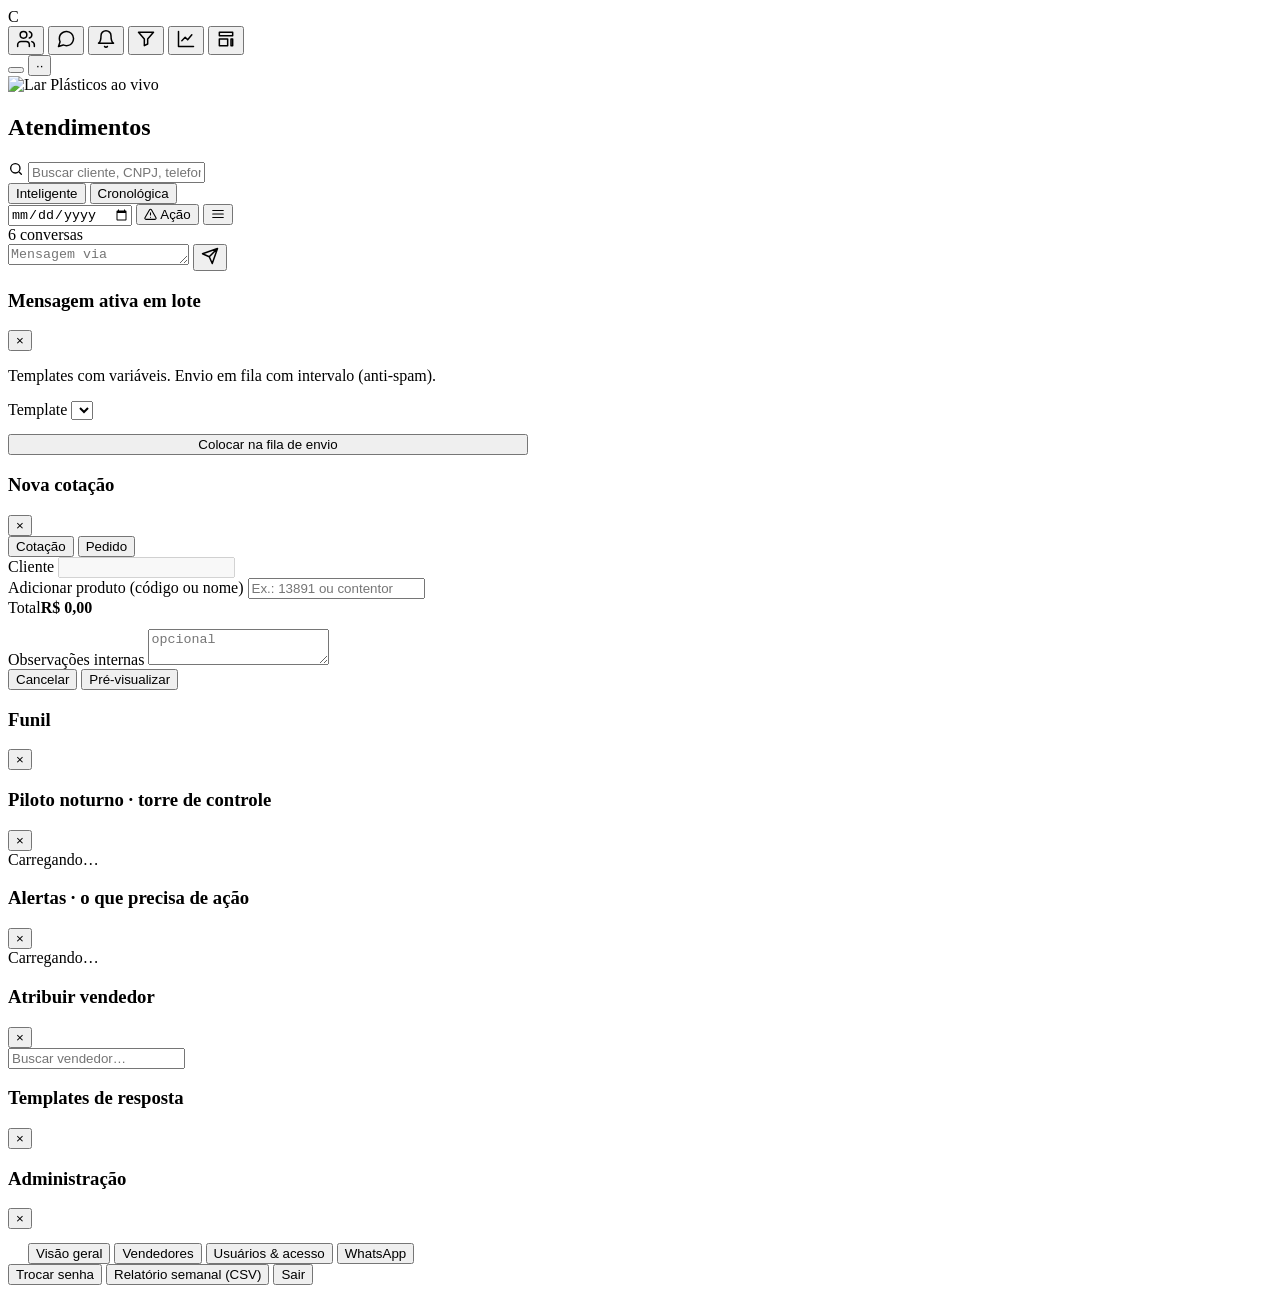
==== commit 355779ce: "fix: ícone Minha carteira — parar de sobrescrever static/index.html O index.html na raiz do projeto " ====
--- a/index.html
+++ b/index.html
@@ -19,6 +19,7 @@
   <!-- rail -->
   <nav class="rail">
     <div class="logo">C</div>
+    <button class="rail-btn" id="rail-portfolio" title="Minha carteira" aria-label="Minha carteira"><svg width="20" height="20" viewBox="0 0 24 24" fill="none" stroke="currentColor" stroke-width="1.8" stroke-linecap="round" stroke-linejoin="round"><path d="M16 21v-2a4 4 0 0 0-4-4H6a4 4 0 0 0-4 4v2"/><circle cx="9" cy="7" r="4"/><path d="M22 21v-2a4 4 0 0 0-3-3.87M16 3.13a4 4 0 0 1 0 7.75"/></svg></button>
     <button class="rail-btn on" id="rail-inbox" title="Conversas" aria-label="Conversas"><svg width="20" height="20" viewBox="0 0 24 24" fill="none" stroke="currentColor" stroke-width="1.8" stroke-linecap="round" stroke-linejoin="round"><path d="M21 11.5a8.38 8.38 0 0 1-.9 3.8 8.5 8.5 0 0 1-7.6 4.7 8.38 8.38 0 0 1-3.8-.9L3 21l1.9-5.7a8.38 8.38 0 0 1-.9-3.8 8.5 8.5 0 0 1 4.7-7.6 8.38 8.38 0 0 1 3.8-.9h.5a8.48 8.48 0 0 1 8 8v.5z"/></svg></button>
     <button class="rail-btn" id="rail-alerts" title="Alertas" aria-label="Alertas"><svg width="20" height="20" viewBox="0 0 24 24" fill="none" stroke="currentColor" stroke-width="1.8" stroke-linecap="round" stroke-linejoin="round"><path d="M18 8A6 6 0 0 0 6 8c0 7-3 9-3 9h18s-3-2-3-9M13.7 21a2 2 0 0 1-3.4 0"/></svg><span class="rail-badge" id="alerts-badge" style="display:none">0</span></button>
     <button class="rail-btn" title="Funil" aria-label="Funil"><svg width="20" height="20" viewBox="0 0 24 24" fill="none" stroke="currentColor" stroke-width="1.8" stroke-linecap="round" stroke-linejoin="round"><path d="M3 4h18l-7 8v6l-4 2v-8L3 4z"/></svg></button>
@@ -86,6 +87,59 @@
   <!-- client 360 -->
   <aside class="panel" id="panel"></aside>
 
+  <section class="portfolio-pane" id="portfolio-pane" hidden>
+    <div class="pf-head">
+      <div>
+        <h1>Minha carteira</h1>
+        <p class="pf-sub" id="pf-sync-label">Sincronize seus clientes do CRM</p>
+      </div>
+      <div class="pf-head-actions">
+        <button type="button" class="btn ghost" id="pf-sync-btn">Atualizar carteira</button>
+        <button type="button" class="btn primary" id="pf-campaign-btn" disabled>Enviar mensagens</button>
+      </div>
+    </div>
+    <div class="pf-dash" id="pf-dash"></div>
+    <div class="pf-toolbar">
+      <input type="search" id="pf-q" placeholder="Buscar nome, CNPJ, telefone…" aria-label="Buscar na carteira">
+      <select id="pf-filter" aria-label="Filtro">
+        <option value="has_phone">Todos com telefone</option>
+        <option value="">Todos</option>
+        <option value="no_purchase_7">Sem comprar 7+ dias</option>
+        <option value="no_purchase_15">Sem comprar 15+ dias</option>
+        <option value="no_purchase_30">Sem comprar 30+ dias</option>
+        <option value="no_purchase_60">Sem comprar 60+ dias</option>
+        <option value="open_quote">Orçamento aberto</option>
+        <option value="inactive_60">Inativos 60+ dias</option>
+      </select>
+    </div>
+    <div class="pf-meta"><span id="pf-count">—</span></div>
+    <div class="pf-table-wrap">
+      <table class="pf-table" id="pf-table">
+        <thead><tr>
+          <th>Cliente</th><th>Telefone</th><th>Sem comprar</th><th>Orçamentos</th><th>Tags</th><th></th>
+        </tr></thead>
+        <tbody id="pf-tbody"></tbody>
+      </table>
+    </div>
+    <button type="button" class="list-more" id="pf-more" style="display:none">Carregar mais</button>
+  </section>
+
+</div>
+
+<div class="overlay" id="pf-campaign-overlay">
+  <div class="modal" style="width:min(520px,100%)">
+    <div class="modal-head">
+      <h3>Mensagem ativa em lote</h3>
+      <button class="x" id="pf-campaign-close" aria-label="Fechar">×</button>
+    </div>
+    <div class="modal-body">
+      <p class="pf-sub">Templates com variáveis. Envio em fila com intervalo (anti-spam).</p>
+      <label class="pf-lbl">Template</label>
+      <select id="pf-template"></select>
+      <div id="pf-preview" class="pf-preview"></div>
+      <button type="button" class="btn primary" id="pf-campaign-go" style="width:100%;margin-top:14px">Colocar na fila de envio</button>
+    </div>
+  </div>
 </div>
 
 <!-- modal: novo pedido / cotação -->
